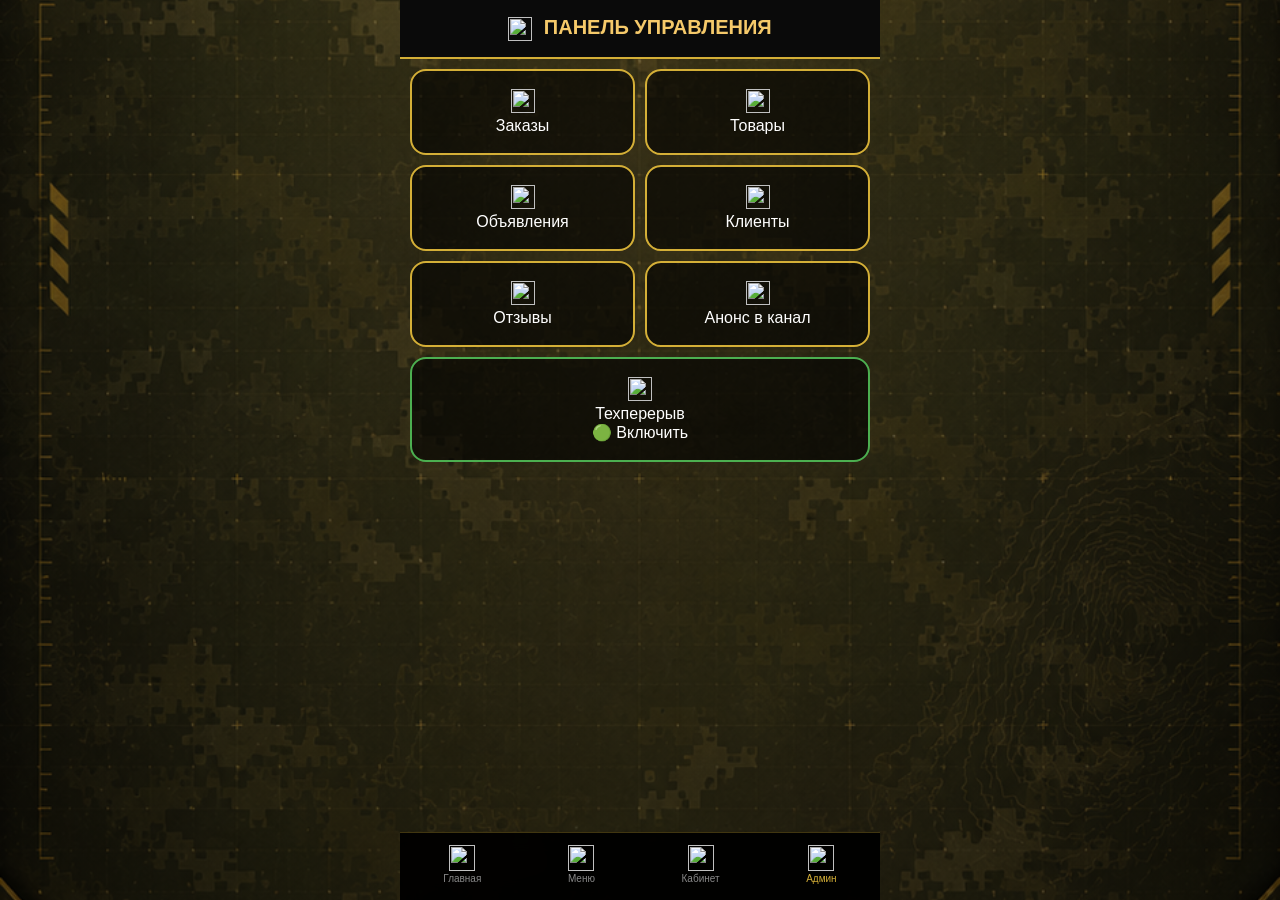
==== admin.html @ 6316c8a2 "Add files via upload" ====
<!DOCTYPE html>
<html lang="ru">
<head>
  <meta charset="UTF-8">
  <meta name="referrer" content="no-referrer">
  <meta name="viewport" content="width=device-width, initial-scale=1.0, maximum-scale=1.0, user-scalable=no, viewport-fit=cover">
  <title>АДМИН • ВОЕНТОРГ</title>
  <link rel="stylesheet" href="style.css?v=9999">
  <style>
    body { background:#0a0a0a; color:#fff; font-family:-apple-system,BlinkMacSystemFont,sans-serif; max-width:480px; margin:0 auto; min-height:100vh; padding:0 0 80px; -webkit-tap-highlight-color:transparent; }
    .admin-header { text-align:center; padding:16px; border-bottom:2px solid #d4af37; position:sticky; top:0; background:#0a0a0a; z-index:10; }
    .admin-header h1 { font-size:20px; color:#f5c96a; margin:0; }
    .back-btn { display:inline-flex; align-items:center; justify-content:center; margin:10px; cursor:pointer; }
    .admin-grid { display:flex; flex-wrap:wrap; gap:10px; padding:10px; }
    .admin-card { background:rgba(0,0,0,0.6); border:2px solid #d4af37; border-radius:16px; padding:18px 12px; cursor:pointer; text-align:center; width:47%; flex-grow:1; }
    .admin-card:active { border-color:#f5c96a; background:rgba(0,0,0,0.8); }
    .list-item { background:#0a0a0a; border:1px solid #d4af37; border-radius:12px; padding:12px; margin:0 10px 8px; }
    .action-btn { padding:8px 14px; background:#000; color:#d4af37; border:1px solid #d4af37; border-radius:8px; cursor:pointer; font-size:12px; font-weight:bold; margin:2px; }
    .action-btn.green { color:#4caf50; border-color:#4caf50; }
    .action-btn.red { color:#e53935; border-color:#e53935; }
    .action-btn.blue { color:#2196F3; border-color:#2196F3; }
    .form-input, .form-select, .form-textarea { width:100%; padding:12px; background:rgba(0,0,0,0.8); border:2px solid #d4af37; border-radius:10px; color:#fff; font-size:15px; margin-bottom:12px; outline:none; font-family:-apple-system,BlinkMacSystemFont,sans-serif; -webkit-appearance:none; box-sizing:border-box; }
    .form-input:focus, .form-select:focus, .form-textarea:focus { border-color:#f5c96a; box-shadow:0 0 10px rgba(245,201,106,0.2); }
    .form-select { background-image:url("data:image/svg+xml,%3Csvg xmlns='http://www.w3.org/2000/svg' width='12' height='12' viewBox='0 0 12 12'%3E%3Cpath fill='%23d4af37' d='M6 8L1 3h10z'/%3E%3C/svg%3E"); background-repeat:no-repeat; background-position:right 12px center; padding-right:36px; }
    .form-textarea { min-height:80px; resize:vertical; }
    .form-label { color:#d4af37; font-weight:bold; font-size:13px; display:block; margin-bottom:4px; }
    .modal-overlay { display:none; position:fixed; top:0; left:0; width:100%; height:100%; background:rgba(0,0,0,.85); z-index:9999; padding:20px; overflow:auto; }
    .modal-box { background:#111; padding:20px; border-radius:20px; max-width:500px; margin:30px auto; border:1px solid rgba(255,255,255,.1); position:relative; }
    .modal-close { position:absolute; right:15px; top:15px; border:none; background:none; color:white; font-size:28px; cursor:pointer; }
    .photo-preview { display:flex; gap:6px; flex-wrap:wrap; margin-bottom:8px; }
    .photo-preview .photo-item { position:relative; display:inline-block; }
    .photo-preview img { width:60px; height:60px; object-fit:cover; border-radius:8px; border:2px solid #d4af37; }
    .photo-preview .photo-remove { position:absolute; top:-8px; right:-8px; width:20px; height:20px; background:#e53935; border-radius:50%; color:#fff; font-size:12px; text-align:center; line-height:20px; cursor:pointer; }
    .stars-select { display:flex; gap:4px; margin-bottom:12px; }
    .stars-select span { font-size:28px; cursor:pointer; }
    .bottom-nav { position:fixed; bottom:0; left:0; right:0; max-width:480px; margin:0 auto; background:rgba(0,0,0,0.95); backdrop-filter:blur(10px); -webkit-backdrop-filter:blur(10px); border-top:1px solid rgba(212,175,55,0.3); display:flex; justify-content:space-around; align-items:center; padding:8px 0 12px; z-index:999; }
    .bottom-nav .nav-item { display:flex; flex-direction:column; align-items:center; gap:2px; font-size:10px; color:#888; cursor:pointer; padding:4px 12px; }
    .bottom-nav .nav-item.active { color:#d4af37; }
    .bottom-nav .nav-icon { width:24px; height:24px; object-fit:contain; vertical-align:middle; font-size:0; }
  </style>
</head>
<body>
  <div class="admin-header"><h1><img src="https://nkbrclrbubhxnmzbubvs.supabase.co/storage/v1/object/public/icons/admin.png?v=3" style="width:24px;height:24px;vertical-align:middle;margin-right:6px;"> ПАНЕЛЬ УПРАВЛЕНИЯ</h1></div>
  <div id="content"></div>
  <div id="bottomNav" class="bottom-nav">
    <div class="nav-item" onclick="navigateTo('index.html')"><img src="https://nkbrclrbubhxnmzbubvs.supabase.co/storage/v1/object/public/icons/home.png" class="nav-icon">Главная</div>
    <div class="nav-item" onclick="navigateTo('index.html')"><img src="https://nkbrclrbubhxnmzbubvs.supabase.co/storage/v1/object/public/icons/menu.png" class="nav-icon">Меню</div>
    <div class="nav-item" onclick="navigateTo('index.html')"><img src="https://nkbrclrbubhxnmzbubvs.supabase.co/storage/v1/object/public/icons/profile.png" class="nav-icon">Кабинет</div>
    <div class="nav-item active"><img src="https://nkbrclrbubhxnmzbubvs.supabase.co/storage/v1/object/public/icons/admin.png" class="nav-icon">Админ</div>
  </div>
  <div class="modal-overlay" id="modal"><div class="modal-box"><button class="modal-close" onclick="closeModal()">✕</button><div id="modalContent"></div></div></div>

  <script src="https://telegram.org/js/telegram-web-app.js"></script>
  <script>
    var tg = window.Telegram && window.Telegram.WebApp;
    var currentTelegramId = "";
    var isAdmin = false;
    var ADMIN_IDS = ["8576141705"];
    if (tg) { tg.ready(); tg.expand(); if (tg.initDataUnsafe && tg.initDataUnsafe.user) { currentTelegramId = String(tg.initDataUnsafe.user.id); isAdmin = ADMIN_IDS.indexOf(currentTelegramId) !== -1; } }
    if (!isAdmin) { document.getElementById("content").innerHTML = "<div style=\"text-align:center;padding:40px;color:#e53935;\"><h2>⛔ Доступ запрещён</h2></div>"; }

    var SUPABASE_URL = "https://nkbrclrbubhxnmzbubvs.supabase.co/rest/v1/products";
    var SUPABASE_KEY = "sb_publishable_2ISu7FbAWtVXCa1qoxwbhg_ih7X56VC";
    var ORDERS_URL = "https://nkbrclrbubhxnmzbubvs.supabase.co/rest/v1/orders";
    var CLIENTS_URL = "https://nkbrclrbubhxnmzbubvs.supabase.co/rest/v1/clients";
    var REVIEWS_URL = "https://nkbrclrbubhxnmzbubvs.supabase.co/rest/v1/reviews";
    var SETTINGS_URL = "https://nkbrclrbubhxnmzbubvs.supabase.co/rest/v1/settings";
    var STORAGE_URL = "https://nkbrclrbubhxnmzbubvs.supabase.co/storage/v1/object/public/products";
    var STORAGE_UPLOAD_URL = "https://nkbrclrbubhxnmzbubvs.supabase.co/storage/v1/object/products";
    var RECEIPTS_STORAGE_URL = "https://nkbrclrbubhxnmzbubvs.supabase.co/storage/v1/object/receipts";
    var RECEIPTS_PUBLIC_URL = "https://nkbrclrbubhxnmzbubvs.supabase.co/storage/v1/object/public/receipts";
    var REVIEWS_STORAGE_URL = "https://nkbrclrbubhxnmzbubvs.supabase.co/storage/v1/object/public/reviews";
    var VISITS_URL = "https://nkbrclrbubhxnmzbubvs.supabase.co/rest/v1/visits";

    function getHeaders() { return { "apikey": SUPABASE_KEY, "Authorization": "Bearer " + SUPABASE_KEY, "Content-Type": "application/json" }; }
    function escapeHTML(s) { return String(s).replace(/&/g,"&amp;").replace(/</g,"&lt;").replace(/>/g,"&gt;").replace(/"/g,"&quot;").replace(/'/g,"&#039;"); }
    function formatDate(d) { if (!d) return ""; var dt = new Date(d); if (isNaN(dt.getTime())) return ""; return String(dt.getDate()).padStart(2,"0") + "-" + String(dt.getMonth()+1).padStart(2,"0") + "-" + dt.getFullYear(); }
    function formatDateTime(d) { if (!d) return "—"; var dt = new Date(d); if (isNaN(dt.getTime())) return "—"; return String(dt.getDate()).padStart(2,"0") + "-" + String(dt.getMonth()+1).padStart(2,"0") + "-" + dt.getFullYear() + " " + String(dt.getHours()).padStart(2,"0") + ":" + String(dt.getMinutes()).padStart(2,"0"); }
    function closeModal() { document.getElementById("modal").style.display = "none"; document.body.style.overflow = ""; }
    function openModal(html) { document.getElementById("modalContent").innerHTML = html; document.getElementById("modal").style.display = "block"; document.body.style.overflow = "hidden"; }
    function navigateTo(url) { window.location.href = url; }

    var CATEGORIES = ["Оптика / Прицелы","Квадрокоптеры / FPV / БПЛА","НСУ / Ретрансляторы","Комплектующие для БПЛА","Электростанции / Генераторы","Броня / Экипировка","Мото / Квадроциклы","Усилители сигнала / Инкубаторы","Рации","Детекторы БПЛА","РЭБ","Гаджеты","Смартчасы","Спутниковый интернет"];
    var pendingPhotos = [], pendingReviewPhotos = [], reviewStars = 5, maintenanceMode = false;

    async function loadMaintenanceMode() { try { var r = await fetch(SETTINGS_URL + "?select=maintenance_mode&id=eq.1", { headers: getHeaders() }); var d = await r.json(); if (Array.isArray(d) && d.length > 0) maintenanceMode = d[0].maintenance_mode === true; } catch(e) {} }
    async function toggleMaintenance() { maintenanceMode = !maintenanceMode; try { await fetch(SETTINGS_URL + "?id=eq.1", { method: "PATCH", headers: getHeaders(), body: JSON.stringify({ maintenance_mode: maintenanceMode }) }); alert(maintenanceMode ? "🔴 Техперерыв включён!" : "🟢 Сайт открыт!"); } catch(e) { alert("❌ Ошибка"); } showMainMenu(); }

    var _ANNOUNCE_DEFAULT_TEXT = "🛒 *ВОЕНТОРГ — ваш надёжный поставщик*\n\n" +
      "✅ Оптика и прицелы\n" +
      "✅ Квадрокоптеры и FPV / БПЛА\n" +
      "✅ Броня и экипировка\n" +
      "✅ Рации, усилители сигнала\n" +
      "✅ Электростанции и генераторы\n" +
      "✅ И многое другое...\n\n" +
      "📦 Быстрая отправка. Проверенное качество.\n" +
      "👇 Открывайте магазин прямо сейчас!";
    var _ANNOUNCE_DEFAULT_BTN_TEXT = "📱 Открыть магазин";
    var _ANNOUNCE_DEFAULT_BTN_URL = "https://t.me/VOENTORG_MINI_APP_BOT?startapp";

    var _announcePhotoUrl = '';

    function sendAnnounce() {
      _announcePhotoUrl = '';
      openModal(
        '<h3 style="color:#f5c96a;margin-bottom:14px;">📢 Анонс в канал</h3>' +
        '<div class="form-label">Текст поста:</div>' +
        '<textarea class="form-textarea" id="announceText" style="min-height:160px;font-size:13px;line-height:1.5;">' + _ANNOUNCE_DEFAULT_TEXT + '</textarea>' +
        '<div class="form-label">Текст кнопки:</div>' +
        '<input class="form-input" id="announceBtnText" value="' + escapeHTML(_ANNOUNCE_DEFAULT_BTN_TEXT) + '">' +
        '<div class="form-label">Ссылка кнопки:</div>' +
        '<input class="form-input" id="announceBtnUrl" type="url" value="' + escapeHTML(_ANNOUNCE_DEFAULT_BTN_URL) + '">' +
        '<div class="form-label">Фото (необязательно):</div>' +
        '<div id="announcePhotoPreview" style="margin-bottom:8px;"></div>' +
        '<label style="display:block;width:100%;padding:10px;background:#000;color:#d4af37;border:1px solid #d4af37;border-radius:8px;font-weight:bold;cursor:pointer;font-size:13px;text-align:center;box-sizing:border-box;margin-bottom:12px;">' +
          '<img src="https://nkbrclrbubhxnmzbubvs.supabase.co/storage/v1/object/public/icons/ico_photo.png?v=1" style="width:14px;height:14px;vertical-align:middle;margin-right:4px;"> Загрузить фото' +
          '<input type="file" accept="image/*" style="display:none;" onchange="_announceUploadPhoto(this)">' +
        '</label>' +
        '<div style="display:flex;gap:8px;margin-top:4px;">' +
          '<button class="action-btn" style="flex:1;padding:14px;font-size:15px;" onclick="closeModal()">Отмена</button>' +
          '<button class="action-btn green" style="flex:2;padding:14px;font-size:15px;" onclick="_doSendAnnounce(this)">✉️ Отправить</button>' +
        '</div>'
      );
    }

    async function _announceUploadPhoto(input) {
      var file = input.files && input.files[0];
      if (!file) return;
      var preview = document.getElementById('announcePhotoPreview');
      if (preview) preview.innerHTML = '<div style="color:#d4af37;font-size:12px;">⏳ Загрузка...</div>';
      try {
        var compressed = await _compressImage(file, 800);
        var fn = 'announce_' + Date.now() + '.jpg';
        var fd = new FormData();
        fd.append('file', compressed, fn);
        var r = await fetch(STORAGE_UPLOAD_URL + '/' + fn, {
          method: 'POST',
          headers: { 'apikey': SUPABASE_KEY, 'Authorization': 'Bearer ' + SUPABASE_KEY, 'x-upsert': 'true' },
          body: fd
        });
        if (!r.ok) throw new Error('Ошибка загрузки: ' + r.status);
        _announcePhotoUrl = STORAGE_URL + '/' + fn;
        if (preview) preview.innerHTML =
          '<div style="position:relative;display:inline-block;">' +
            '<img src="' + _announcePhotoUrl + '" style="width:80px;height:80px;object-fit:cover;border-radius:8px;border:2px solid #d4af37;">' +
            '<span onclick="_announceClearPhoto()" style="position:absolute;top:-8px;right:-8px;width:20px;height:20px;background:#e53935;border-radius:50%;color:#fff;font-size:12px;text-align:center;line-height:20px;cursor:pointer;">✕</span>' +
          '</div>';
      } catch(e) {
        _announcePhotoUrl = '';
        if (preview) preview.innerHTML = '<div style="color:#e53935;font-size:12px;">❌ ' + e.message + '</div>';
      }
    }

    function _announceClearPhoto() {
      _announcePhotoUrl = '';
      var preview = document.getElementById('announcePhotoPreview');
      if (preview) preview.innerHTML = '';
    }

    async function _doSendAnnounce(btn) {
      var announceText = document.getElementById('announceText').value.trim();
      var btnText = document.getElementById('announceBtnText').value.trim();
      var btnUrl = document.getElementById('announceBtnUrl').value.trim();
      if (!announceText) { alert('❗ Введите текст поста'); return; }
      if (!btnText)      { alert('❗ Введите текст кнопки'); return; }
      if (!btnUrl)       { alert('❗ Введите ссылку кнопки'); return; }
      var photoUrl = _announcePhotoUrl;
      closeModal();
      if (!confirm('Отправить анонс-пост в канал?')) return;
      if (btn) { btn.style.opacity = '0.5'; btn.style.pointerEvents = 'none'; }
      try {
        var payload = {
          announce_text: announceText,
          button_text: btnText,
          button_url: btnUrl
        };
        if (photoUrl) payload.photo_url = photoUrl;
        var r = await fetch('https://nkbrclrbubhxnmzbubvs.supabase.co/functions/v1/smart-task', {
          method: 'POST',
          headers: { 'Content-Type': 'application/json', 'Authorization': 'Bearer sb_publishable_2ISu7FbAWtVXCa1qoxwbhg_ih7X56VC' },
          body: JSON.stringify(payload)
        });
        var d = await r.json();
        if (d.success) {
          alert('✅ Анонс отправлен и закреплён в канале!');
        } else {
          alert('❌ Ошибка: ' + (d.error || 'неизвестная ошибка'));
        }
      } catch(e) {
        alert('❌ Ошибка: ' + e.message);
      }
      if (btn) { btn.style.opacity = '1'; btn.style.pointerEvents = 'auto'; }
    }

    function showMainMenu() {
      var _ah = document.querySelector(".admin-header"); if (_ah) _ah.style.display = "block";
      var prevMode = maintenanceMode;
      // Показываем меню мгновенно с текущим состоянием
      var ml = maintenanceMode ? "🔴 Выключить" : "🟢 Включить";
      var mb = maintenanceMode ? "#e53935" : "#4caf50";
      var html =
        "<div class=\"admin-grid\">" +
        "<div class=\"admin-card\" onclick=\"showOrders()\"><img src=\"https://nkbrclrbubhxnmzbubvs.supabase.co/storage/v1/object/public/icons/orders.png?v=1\" class=\"admin-icon\"><div class=\"label\">Заказы</div></div>" +
        "<div class=\"admin-card\" onclick=\"showProducts()\"><img src=\"https://nkbrclrbubhxnmzbubvs.supabase.co/storage/v1/object/public/icons/cart.png?v=1\" class=\"admin-icon\"><div class=\"label\">Товары</div></div>" +
        "<div class=\"admin-card\" onclick=\"showAnnouncements()\"><img src=\"https://nkbrclrbubhxnmzbubvs.supabase.co/storage/v1/object/public/icons/announcements.png?v=1\" class=\"admin-icon\"><div class=\"label\">Объявления</div></div>" +
        "<div class=\"admin-card\" onclick=\"showClients()\"><img src=\"https://nkbrclrbubhxnmzbubvs.supabase.co/storage/v1/object/public/icons/user.png?v=1\" class=\"admin-icon\"><div class=\"label\">Клиенты</div></div>" +
        "<div class=\"admin-card\" onclick=\"showAdminReviews()\"><img src=\"https://nkbrclrbubhxnmzbubvs.supabase.co/storage/v1/object/public/icons/reviews_icon.png?v=1\" class=\"admin-icon\"><div class=\"label\">Отзывы</div></div>" +
        "<div class=\"admin-card\" onclick=\"sendAnnounce()\"><img src=\"https://nkbrclrbubhxnmzbubvs.supabase.co/storage/v1/object/public/icons/announcements.png?v=1\" class=\"admin-icon\"><div class=\"label\">Анонс в канал</div></div>" +
        "<div class=\"admin-card\" onclick=\"toggleMaintenance()\" style=\"border-color:" + mb + "\"><img src=\"https://nkbrclrbubhxnmzbubvs.supabase.co/storage/v1/object/public/icons/settings.png?v=1\" class=\"admin-icon\"><div class=\"label\">Техперерыв</div><div class=\"desc\">" + ml + "</div></div>" +
        "</div>";
      document.getElementById("content").innerHTML = html;
      // Фоновое обновление maintenance_mode (без моргания)
      loadMaintenanceMode().then(function() {
        if (maintenanceMode !== prevMode) {
          // Изменилось — обновляем только кнопку техперерыва
          var cards = document.querySelectorAll('.admin-card');
          if (cards.length >= 7) {
            var lastCard = cards[6];
            var newMl = maintenanceMode ? "🔴 Выключить" : "🟢 Включить";
            var newMb = maintenanceMode ? "#e53935" : "#4caf50";
            lastCard.style.borderColor = newMb;
            var desc = lastCard.querySelector('.desc');
            if (desc) desc.textContent = newMl;
          }
        }
      });
    }

    function getStatusEmoji(s) {
      var base = 'https://nkbrclrbubhxnmzbubvs.supabase.co/storage/v1/object/public/icons/';
      var icons = {
        'Ожидает реквизитов': 'ico_pending.png',
        'Ожидает оплаты': 'ico_waiting.png',
        'Проверка оплаты': 'ico_waiting.png',
        'Оплачен': 'ico_paid.png',
        'Отправлен': 'ico_shipped.png',
        'Доставлен': 'ico_delivered.png',
        'Получен': 'ico_delivered.png',
        'Отменён': 'ico_cancelled.png'
      };
      var icon = icons[s];
      return icon ? '<img src="' + base + icon + '?v=1" style="width:16px;height:16px;vertical-align:middle;margin-right:3px;">' : '📌';
    }
    function getStatusColor(s) { var c = { "Ожидает реквизитов": "#d4af37", "Ожидает оплаты": "#d4af37", "Оплачен": "#4caf50", "Отправлен": "#4caf50", "Отменён": "#e53935" }; return c[s] || "#d4af37"; }
    function getStatusBadge(p) { if (!p || !p.status) return { text: "", color: "" }; if (p.status === "available") return { text: "🟢 В наличии", color: "#4caf50" }; if (p.status === "sold") return { text: "🔴 Продано", color: "#e53935" }; return { text: "", color: "" }; }
    function sendNotify(data) {
      fetch('https://nkbrclrbubhxnmzbubvs.supabase.co/functions/v1/notify', {
        method: 'POST',
        headers: { 'Content-Type': 'application/json', 'Authorization': 'Bearer sb_publishable_2ISu7FbAWtVXCa1qoxwbhg_ih7X56VC' },
        body: JSON.stringify(data)
      }).catch(function(){});
    }

    async function changeOrderStatus(id, s) {
      if (!confirm("Сменить статус на «" + s + "»?")) return;
      try {
        await fetch(ORDERS_URL + "?id=eq." + id, { method: "PATCH", headers: getHeaders(), body: JSON.stringify({ status: s }) });
        var clientTgId = '';
        fetch(ORDERS_URL + '?select=telegram_id&id=eq.' + id, { headers: getHeaders() })
          .then(function(r){ return r.json(); })
          .then(function(rows) {
            if (Array.isArray(rows) && rows.length > 0) {
              clientTgId = rows[0].telegram_id || '';
              sendNotify({ action: 'status_change', order_id: id, status: s, track_number: '', client_telegram_id: clientTgId });
            } else {
              sendNotify({ action: 'status_change', order_id: id, status: s, track_number: '', client_telegram_id: '' });
            }
          }).catch(function() {
            sendNotify({ action: 'status_change', order_id: id, status: s, track_number: '', client_telegram_id: '' });
          });
        alert("✅ Готово!"); showOrders();
      } catch(e) { alert("❌ Ошибка"); }
    }

    async function showOrders() {
      var _ah = document.querySelector(".admin-header"); if (_ah) _ah.style.display = "none";
      var c = document.getElementById("content");
      c.innerHTML = "<div class=\"page-back-btn\" onclick=\"showMainMenu()\"><img src=\"https://nkbrclrbubhxnmzbubvs.supabase.co/storage/v1/object/public/icons/back.png?v=1\" class=\"page-back-icon\"></div><div style=\"text-align:center;color:#d4af37;padding:20px;\">Загрузка...</div>";
      try {
        var r = await fetch(ORDERS_URL + "?select=*&order=id.desc&limit=100", { headers: getHeaders() });
        var orders = await r.json();
        if (!Array.isArray(orders)) orders = [];
        var h = "<div class=\"page-back-btn\" onclick=\"showMainMenu()\"><img src=\"https://nkbrclrbubhxnmzbubvs.supabase.co/storage/v1/object/public/icons/back.png?v=1\" class=\"page-back-icon\"></div><h2 style=\"text-align:center;color:#f5c96a;\"><img src=\"https://nkbrclrbubhxnmzbubvs.supabase.co/storage/v1/object/public/icons/orders.png?v=1\" class=\"section-icon\"> Заказы (" + orders.length + ")</h2>";
        if (orders.length === 0) {
          h += "<div style=\"text-align:center;padding:20px;opacity:0.7;\">Заказов пока нет</div>";
        } else {
          orders.forEach(function(o) {
            var sc = getStatusColor(o.status), se = getStatusEmoji(o.status);
            var btns = "";
            if (o.status === "Ожидает реквизитов") btns += "<button style=\"width:100%;padding:14px;font-size:15px;border-radius:12px;margin-top:6px;font-weight:bold;cursor:pointer;background:#000;color:#d4af37;border:2px solid #d4af37;\" onclick=\"showRequisitesForm(" + o.id + ")\"><img src=\"https://nkbrclrbubhxnmzbubvs.supabase.co/storage/v1/object/public/icons/ico_card.png?v=1\" style=\"width:16px;height:16px;vertical-align:middle;margin-right:3px;\"> Реквизиты</button>";
            if (o.status === "Ожидает оплаты") btns += "<button style=\"width:100%;padding:14px;font-size:15px;border-radius:12px;margin-top:6px;font-weight:bold;cursor:pointer;background:#000;color:#d4af37;border:2px solid #d4af37;\" onclick=\"showRequisitesForm(" + o.id + ")\"><img src=\"https://nkbrclrbubhxnmzbubvs.supabase.co/storage/v1/object/public/icons/ico_edit.png?v=1\" style=\"width:16px;height:16px;vertical-align:middle;margin-right:3px;\"> Изменить реквизиты</button>";
            if (o.status === "Проверка оплаты") btns += "<button style=\"width:100%;padding:14px;font-size:15px;border-radius:12px;margin-top:6px;font-weight:bold;cursor:pointer;background:#000;color:#4caf50;border:2px solid #4caf50;\" onclick=\"changeOrderStatus(" + o.id + ",'Оплачен')\"><img src=\"https://nkbrclrbubhxnmzbubvs.supabase.co/storage/v1/object/public/icons/ico_ok.png?v=1\" style=\"width:16px;height:16px;vertical-align:middle;margin-right:3px;\"> Оплачен</button>";
            if (o.status === "Проверка оплаты" && o.receipt_url) btns += "<button style=\"width:100%;padding:14px;font-size:15px;border-radius:12px;margin-top:6px;font-weight:bold;cursor:pointer;background:#000;color:#2196F3;border:2px solid #2196F3;\" onclick=\"window.open('" + o.receipt_url + "','_blank')\"><img src=\"https://nkbrclrbubhxnmzbubvs.supabase.co/storage/v1/object/public/icons/ico_paid.png?v=1\" style=\"width:16px;height:16px;vertical-align:middle;margin-right:3px;\"> Чек</button>";
            if (o.status === "Оплачен") btns += "<button style=\"width:100%;padding:14px;font-size:15px;border-radius:12px;margin-top:6px;font-weight:bold;cursor:pointer;background:#000;color:#2196F3;border:2px solid #2196F3;\" onclick=\"showTrackingForm(" + o.id + ")\"><img src=\"https://nkbrclrbubhxnmzbubvs.supabase.co/storage/v1/object/public/icons/ico_shipped.png?v=1\" style=\"width:16px;height:16px;vertical-align:middle;margin-right:3px;\"> Трек</button>";
            if (o.status === "Отправлен") btns += "<button style=\"width:100%;padding:14px;font-size:15px;border-radius:12px;margin-top:6px;font-weight:bold;cursor:pointer;background:#000;color:#4caf50;border:2px solid #4caf50;\" onclick=\"changeOrderStatus(" + o.id + ",'Доставлен')\"><img src=\"https://nkbrclrbubhxnmzbubvs.supabase.co/storage/v1/object/public/icons/ico_delivered.png?v=1\" style=\"width:16px;height:16px;vertical-align:middle;margin-right:3px;\"> Доставлен</button>";
            if (o.status === "Ожидает реквизитов" || o.status === "Ожидает оплаты") btns += "<button style=\"width:100%;padding:14px;font-size:15px;border-radius:12px;margin-top:6px;font-weight:bold;cursor:pointer;background:#000;color:#e53935;border:2px solid #e53935;\" onclick=\"changeOrderStatus(" + o.id + ",'Отменён')\"><img src=\"https://nkbrclrbubhxnmzbubvs.supabase.co/storage/v1/object/public/icons/ico_cancelled.png?v=1\" style=\"width:16px;height:16px;vertical-align:middle;margin-right:3px;\"> Отменить</button>";
            btns += "<button style=\"width:auto;padding:8px 16px;font-size:12px;border-radius:8px;margin-top:6px;font-weight:bold;cursor:pointer;background:#000;color:#e53935;border:2px solid #e53935;\" onclick=\"deleteOrder(" + o.id + ")\"><img src=\"https://nkbrclrbubhxnmzbubvs.supabase.co/storage/v1/object/public/icons/ico_delete.png?v=1\" style=\"width:16px;height:16px;vertical-align:middle;margin-right:3px;\"> Удалить</button>";
            h += "<div class=\"list-item\">";
            h += "<div style=\"text-align:center;margin-bottom:10px;\"><span style=\"display:inline-block;padding:6px 18px;border-radius:20px;font-size:13px;font-weight:bold;border:2px solid " + sc + ";color:" + sc + ";background:#000;\">" + se + " " + o.status + "</span></div>";
            h += "<div><b>🆔 " + o.id + "</b> — " + escapeHTML((o.product_title || "—").substring(0, 40)) + "</div>";
            h += "<div style=\"color:#f5c96a;font-weight:bold;\"><img src=\"https://nkbrclrbubhxnmzbubvs.supabase.co/storage/v1/object/public/icons/price.png?v=1\" style=\"width:16px;height:16px;vertical-align:middle;margin-right:3px;\"> " + (o.price || "—") + "</div>";
            h += "<div><img src=\"https://nkbrclrbubhxnmzbubvs.supabase.co/storage/v1/object/public/icons/user.png?v=1\" style=\"width:16px;height:16px;vertical-align:middle;margin-right:3px;\"> " + escapeHTML(o.client_name || "—") + " | <img src=\"https://nkbrclrbubhxnmzbubvs.supabase.co/storage/v1/object/public/icons/ico_phone.png?v=1\" style=\"width:16px;height:16px;vertical-align:middle;margin-right:3px;\"> " + escapeHTML(o.client_phone || "—") + "</div>";
            var deliveryLine = "";
            if (o.delivery_type) deliveryLine += "<img src=\"https://nkbrclrbubhxnmzbubvs.supabase.co/storage/v1/object/public/icons/ico_delivery.png?v=1\" style=\"width:16px;height:16px;vertical-align:middle;margin-right:3px;\"> Способ: " + escapeHTML(o.delivery_type);
            if (o.client_address) {
              if (deliveryLine) deliveryLine += " | ";
              if (o.client_address === "Самовывоз") {
                deliveryLine += "<img src=\"https://nkbrclrbubhxnmzbubvs.supabase.co/storage/v1/object/public/icons/ico_location.png?v=1\" style=\"width:16px;height:16px;vertical-align:middle;margin-right:3px;\"> Самовывоз";
              } else {
                deliveryLine += "<img src=\"https://nkbrclrbubhxnmzbubvs.supabase.co/storage/v1/object/public/icons/ico_location.png?v=1\" style=\"width:16px;height:16px;vertical-align:middle;margin-right:3px;\"> Адрес: " + escapeHTML(o.client_address);
              }
            }
            if (deliveryLine) h += "<div style=\"margin-top:2px;font-size:13px;color:#ccc;\">" + deliveryLine + "</div>";
            if (o.status === "Ожидает оплаты" && o.requisites_sent_at) {
              var _timerDur = (o.payment_method && /qr/i.test(o.payment_method)) ? 15 : 20;
              h += "<div id=\"order_timer_" + o.id + "\" data-sent=\"" + o.requisites_sent_at + "\" data-dur=\"" + _timerDur + "\" style=\"margin-top:6px;font-size:14px;font-weight:bold;color:#ff9800;\">⏳ ...</div>";
            }
            h += "<div style=\"margin-top:8px;\">" + btns + "</div></div>";
          });
        }
        c.innerHTML = h;
        _startOrderTimers();
      } catch(e) {
        c.innerHTML = "<div class=\"page-back-btn\" onclick=\"showMainMenu()\"><img src=\"https://nkbrclrbubhxnmzbubvs.supabase.co/storage/v1/object/public/icons/back.png?v=1\" class=\"page-back-icon\"></div><div style=\"text-align:center;color:#e53935;\">Ошибка: " + e.message + "</div>";
      }
    }

    var _orderTimerInterval = null;
    var _adminExpiredOrders = {};
    function _startOrderTimers() {
      if (_orderTimerInterval) { clearInterval(_orderTimerInterval); _orderTimerInterval = null; }
      var timerEls = document.querySelectorAll('[id^="order_timer_"]');
      if (!timerEls.length) return;
      function _tick() {
        timerEls.forEach(function(el) {
          var sent = new Date(el.dataset.sent);
          var dur = parseInt(el.dataset.dur, 10) * 60 * 1000;
          var remaining = dur - (Date.now() - sent.getTime());
          if (remaining <= 0) {
            el.style.color = '#e53935';
            el.textContent = '⏰ Истекло';
            // При первом истечении — сменить статус и кнопки
            var oid = el.id.replace('order_timer_', '');
            if (!_adminExpiredOrders[oid]) {
              _adminExpiredOrders[oid] = true;
              // Меняем статус на Отменён
              fetch(ORDERS_URL + '?id=eq.' + oid, {
                method: 'PATCH',
                headers: getHeaders(),
                body: JSON.stringify({ status: 'Отменён', archived: false })
              }).catch(function(){});
              // Меняем кнопки: убираем «Изменить реквизиты» и «Отменить», оставляем только «Удалить»
              var card = el.closest('.list-item');
              if (card) {
                var btnWrap = card.querySelector('div[style*="margin-top:8px"]');
                if (btnWrap) {
                  btnWrap.innerHTML = '<button style="width:auto;padding:8px 16px;font-size:12px;border-radius:8px;margin-top:6px;font-weight:bold;cursor:pointer;background:#000;color:#e53935;border:2px solid #e53935;" onclick="deleteOrder(' + oid + ')"><img src="https://nkbrclrbubhxnmzbubvs.supabase.co/storage/v1/object/public/icons/ico_delete.png?v=1" style="width:16px;height:16px;vertical-align:middle;margin-right:3px;"> Удалить</button>';
                }
              }
            }
          } else {
            var totalSec = Math.floor(remaining / 1000);
            var mm = String(Math.floor(totalSec / 60)).padStart(2, '0');
            var ss = String(totalSec % 60).padStart(2, '0');
            el.style.color = '#ff9800';
            el.textContent = '⏳ ' + mm + ':' + ss;
          }
        });
      }
      _tick();
      _orderTimerInterval = setInterval(_tick, 1000);
    }

    async function deleteOrder(id) {
      if (!confirm("Удалить заказ №" + id + "?")) return;
      try {
        var cr = await fetch(ORDERS_URL + "?select=receipt_url&id=eq." + id, { headers: getHeaders() });
        var cd = await cr.json();
        if (Array.isArray(cd) && cd.length > 0 && cd[0].receipt_url) {
          try { var rp = cd[0].receipt_url.replace(RECEIPTS_PUBLIC_URL + "/", ""); if (rp) await fetch(RECEIPTS_STORAGE_URL + "/" + rp, { method: "DELETE", headers: getHeaders() }); } catch(e2) {}
        }
        await fetch(ORDERS_URL + "?id=eq." + id, { method: "DELETE", headers: getHeaders() });
        alert("✅ Удалён!"); showOrders();
      } catch(e) { alert("❌ Ошибка"); }
    }

    async function showTrackingForm(id) {
      openModal("<div style=\"text-align:center;padding:20px;color:#d4af37;\">⏳ Загрузка...</div>");
      try {
        var r = await fetch(ORDERS_URL + "?select=id,delivery_type,tk_name&id=eq." + id, { headers: getHeaders() });
        var d = await r.json();
        var o = (Array.isArray(d) && d.length > 0) ? d[0] : {};
        // п.4: Доставка машиной поставщика — трек не нужен, сразу «Отправлен»
        if (o.delivery_type === "🚛 Доставка машиной поставщика") {
          if (!confirm("Подтвердить отправку машиной поставщика?")) { closeModal(); return; }
          await fetch(ORDERS_URL + "?id=eq." + id, {
            method: "PATCH", headers: getHeaders(),
            body: JSON.stringify({ status: "Отправлен" })
          });
          closeModal(); alert("✅ Статус обновлён!"); showOrders(); return;
        }
        // п.3: подставляем selected ТК
        var currentTK = o.tk_name || o.delivery_type || "";
        var tkList = ["СДЭК", "Почта России", "Boxberry", "DPD", "Деловые линии", "ПЭК", "СберЛогистика", "Яндекс Доставка", "Ozon", "Wildberries", "Другая"];
        var opts = tkList.map(function(x) {
          return "<option" + (x === currentTK ? " selected" : "") + ">" + x + "</option>";
        }).join("");
        openModal(
          "<h3 style=\"color:#f5c96a;\"><img src=\"https://nkbrclrbubhxnmzbubvs.supabase.co/storage/v1/object/public/icons/ico_shipped.png?v=1\" style=\"width:20px;height:20px;vertical-align:middle;margin-right:4px;\"> Трек №" + id + "</h3>" +
          "<div class=\"form-label\">ТК:</div><select class=\"form-select\" id=\"trackTK\">" + opts + "</select>" +
          "<div class=\"form-label\">Трек-номер:</div><input class=\"form-input\" id=\"trackNum\" placeholder=\"Введите трек\">" +
          "<button class=\"action-btn blue\" style=\"width:100%;padding:14px;margin-top:8px;\" onclick=\"submitTracking(" + id + ")\"><img src=\"https://nkbrclrbubhxnmzbubvs.supabase.co/storage/v1/object/public/icons/ico_shipped.png?v=1\" style=\"width:16px;height:16px;vertical-align:middle;margin-right:3px;\"> ОТПРАВИТЬ</button>"
        );
      } catch(e) {
        openModal("<div style=\"text-align:center;padding:20px;color:#e53935;\">Ошибка: " + e.message + "</div>");
      }
    }
    async function submitTracking(id) {
      var tk = document.getElementById("trackTK") && document.getElementById("trackTK").value;
      var tn = document.getElementById("trackNum") && document.getElementById("trackNum").value;
      if (!tk || !tn) { alert("Заполните"); return; }
      try {
        await fetch(ORDERS_URL + "?id=eq." + id, { method: "PATCH", headers: getHeaders(), body: JSON.stringify({ tk_name: tk, track_number: tn, status: "Отправлен" }) });
        var clientTgId2 = '';
        fetch(ORDERS_URL + '?select=telegram_id&id=eq.' + id, { headers: getHeaders() })
          .then(function(r){ return r.json(); })
          .then(function(rows) {
            if (Array.isArray(rows) && rows.length > 0) {
              clientTgId2 = rows[0].telegram_id || '';
              sendNotify({ action: 'status_change', order_id: id, status: 'Отправлен', track_number: tn, client_telegram_id: clientTgId2 });
            } else {
              sendNotify({ action: 'status_change', order_id: id, status: 'Отправлен', track_number: tn, client_telegram_id: '' });
            }
          }).catch(function() {
            sendNotify({ action: 'status_change', order_id: id, status: 'Отправлен', track_number: tn, client_telegram_id: '' });
          });
        closeModal(); alert("✅ Отправлено!"); showOrders();
      } catch(e) { alert("❌ Ошибка"); }
    }

    // ── Заглавные буквы ФИО ──
    function _titleCase(inp) {
      var pos = inp.selectionStart;
      inp.value = inp.value.replace(/(?:^|\s)\S/g, function(ch) { return ch.toUpperCase(); });
      inp.setSelectionRange(pos, pos);
    }

    // ── Маска телефона для СБП ──
    function _adminPhoneMask(inp) {
      // 1. Пустое поле — не трогаем
      if (inp.value.trim() === "") return;
      // 2. Сохраняем позицию курсора: считаем цифры до него
      var pos = inp.selectionStart;
      var digitsBeforeCursor = inp.value.slice(0, pos).replace(/\D/g, "").length;
      // Форматирование
      var v = inp.value.replace(/\D/g, "");
      if (v.charAt(0) === "8") v = "7" + v.slice(1);
      if (v.charAt(0) !== "7") v = "7" + v;
      v = v.slice(0, 11);
      var r = "+7";
      if (v.length > 1) r += " (" + v.slice(1, 4);
      if (v.length >= 4) r += ") " + v.slice(4, 7);
      if (v.length >= 7) r += "-" + v.slice(7, 9);
      if (v.length >= 9) r += "-" + v.slice(9, 11);
      inp.value = r;
      // 3. Восстанавливаем курсор: проходим по результату, считаем цифры до digitsBeforeCursor
      var newPos = 0, cnt = 0;
      while (newPos < r.length && cnt < digitsBeforeCursor) {
        if (/\d/.test(r[newPos])) cnt++;
        newPos++;
      }
      if (newPos > r.length) newPos = r.length;
      inp.setSelectionRange(newPos, newPos);
    }

    // ── Маска номера карты (16 цифр, группы по 4) ──
    function _cardMask(inp) {
      var v = inp.value.replace(/\D/g, "").slice(0, 16);
      inp.value = v.replace(/(\d{4})(?=\d)/g, "$1 ");
    }

    var BANKS_LIST = ["Сбербанк", "Т-Банк", "ВТБ", "Альфа-Банк", "Газпромбанк", "Промсвязьбанк", "Другой банк"];

    // Определяет тип оплаты из payment_method ("СБП / ВТБ" → "СБП")
    function _parsePayType(pm) {
      if (!pm) return "Карта";
      var left = (pm.split("/")[0] || "").trim().toLowerCase();
      if (left.indexOf("сбп") !== -1) return "СБП";
      if (left.indexOf("qr") !== -1) return "QR";
      return "Карта";
    }

    // Извлекает банк клиента из payment_method ("СБП / ВТБ" → "ВТБ")
    function _parseClientBank(pm) {
      if (!pm) return "";
      var parts = pm.split("/");
      return parts.length > 1 ? parts[1].trim() : "";
    }

    async function showRequisitesForm(id) {
      openModal("<div style=\"text-align:center;padding:20px;color:#d4af37;\">⧗ Загрузка...</div>");
      try {
        var r = await fetch(ORDERS_URL + "?select=id,payment_method,client_name,price,product_title&id=eq." + id, { headers: getHeaders() });
        var d = await r.json();
        var o = (Array.isArray(d) && d.length > 0) ? d[0] : {};
        var payType = _parsePayType(o.payment_method);
        var clientBank = _parseClientBank(o.payment_method);
        var payIcon = payType === "СБП" ? "<img src=\"https://nkbrclrbubhxnmzbubvs.supabase.co/storage/v1/object/public/icons/ico_sbp.png?v=1\" style=\"width:20px;height:20px;vertical-align:middle;margin-right:4px;\">" : payType === "QR" ? "<img src=\"https://nkbrclrbubhxnmzbubvs.supabase.co/storage/v1/object/public/icons/ico_qr.png?v=1\" style=\"width:20px;height:20px;vertical-align:middle;margin-right:4px;\">" : "<img src=\"https://nkbrclrbubhxnmzbubvs.supabase.co/storage/v1/object/public/icons/ico_card.png?v=1\" style=\"width:20px;height:20px;vertical-align:middle;margin-right:4px;\">";

        var bankOptions = BANKS_LIST.map(function(b) {
          return "<option" + (b === clientBank ? " selected" : "") + ">" + b + "</option>";
        }).join("");

        var infoLine = "";
        if (o.product_title) {
          infoLine = "<div style=\"background:rgba(212,175,55,0.08);border:1px solid rgba(212,175,55,0.2);border-radius:8px;padding:8px 12px;margin-bottom:14px;font-size:13px;color:#ccc;\">" +
            "<b style=\"color:#f5c96a;\">Заказ №" + id + "</b> — " + escapeHTML((o.product_title || "").substring(0, 40)) +
            (o.price ? " &middot; <span style=\"color:#f5c96a;\">" + escapeHTML(o.price) + "</span>" : "") +
            (o.client_name ? "<br><img src=\"https://nkbrclrbubhxnmzbubvs.supabase.co/storage/v1/object/public/icons/user.png?v=1\" style=\"width:16px;height:16px;vertical-align:middle;margin-right:3px;\"> " + escapeHTML(o.client_name) : "") +
            (o.payment_method ? " &middot; " + payIcon + " " + escapeHTML(o.payment_method) : "") +
            "</div>";
        }

        var fieldLabel, fieldPlaceholder, fieldExtra;
        if (payType === "СБП") {
          fieldLabel = "Номер телефона для СБП";
          fieldPlaceholder = "+7 (999) 999-99-99";
          fieldExtra = " type=\"tel\" oninput=\"_adminPhoneMask(this)\"";
        } else if (payType === "QR") {
          fieldLabel = "Ссылка / инструкция QR";
          fieldPlaceholder = "https://... или текст";
          fieldExtra = "";
        } else {
          fieldLabel = "Номер карты";
          fieldPlaceholder = "0000 0000 0000 0000";
          fieldExtra = " inputmode=\"numeric\" oninput=\"_cardMask(this)\"";
        }

        var fieldIcon;
        if (payType === "СБП") fieldIcon = "ico_phone.png";
        else if (payType === "QR") fieldIcon = "ico_qr.png";
        else fieldIcon = "ico_card.png";

        var html =
          "<h3 style=\"color:#f5c96a;margin-bottom:12px;\">" + payIcon + " Реквизиты №" + id + "</h3>" +
          infoLine +
          "<div class=\"form-label\"><img src=\"https://nkbrclrbubhxnmzbubvs.supabase.co/storage/v1/object/public/icons/ico_person.png?v=1\" style=\"width:18px;height:18px;vertical-align:middle;margin-right:4px;\"> Получатель (ФИО):</div>" +
          "<input class=\"form-input\" id=\"reqRecipient\" placeholder=\"Иванов Иван Иванович\" oninput=\"_titleCase(this)\">" +
          "<div class=\"form-label\"><img src=\"https://nkbrclrbubhxnmzbubvs.supabase.co/storage/v1/object/public/icons/ico_bank.png?v=1\" style=\"width:18px;height:18px;vertical-align:middle;margin-right:4px;\"> Банк получателя:</div>" +
          "<select class=\"form-select\" id=\"reqBank\">" + bankOptions + "</select>" +
          "<div class=\"form-label\"><img src=\"https://nkbrclrbubhxnmzbubvs.supabase.co/storage/v1/object/public/icons/" + fieldIcon + "?v=1\" style=\"width:18px;height:18px;vertical-align:middle;margin-right:4px;\"> " + fieldLabel + ":</div>" +
          "<input class=\"form-input\" id=\"reqText\" placeholder=\"" + fieldPlaceholder + "\"" + fieldExtra + ">" +
          "<button class=\"action-btn\" style=\"width:100%;padding:14px;margin-top:8px;\" id=\"reqSubmitBtn\">ОТПРАВИТЬ <img src=\"https://nkbrclrbubhxnmzbubvs.supabase.co/storage/v1/object/public/icons/ico_ok.png?v=1\" style=\"width:16px;height:16px;vertical-align:middle;margin-left:3px;\"></button>";

        openModal(html);

        // Навешиваем onclick через JS после отрисовки — нет проблем с кавычками
        setTimeout(function() {
          var btn = document.getElementById("reqSubmitBtn");
          if (btn) btn.onclick = function() { submitRequisites(id, payType); };
        }, 0);

      } catch(e) {
        openModal("<div style=\"text-align:center;padding:20px;color:#e53935;\">Ошибка загрузки: " + e.message + "</div>");
      }
    }

    async function submitRequisites(id, payType) {
      var recipient = (document.getElementById("reqRecipient") ? document.getElementById("reqRecipient").value : "").trim();
      var bank = document.getElementById("reqBank") ? document.getElementById("reqBank").value : "";
      var reqText = (document.getElementById("reqText") ? document.getElementById("reqText").value : "").trim();
      if (!bank || !reqText) { alert("Заполните все поля"); return; }
      var reqLabel = payType === "СБП" ? "Телефон СБП" : payType === "QR" ? "QR / Инструкция" : "Номер карты";
      var requisitesHTML =
        (recipient ? "<b>Получатель:</b> " + recipient + "<br>" : "") +
        "<b>Банк:</b> " + bank + "<br>" +
        "<b>" + reqLabel + ":</b> " + reqText;
      try {
        await fetch(ORDERS_URL + "?id=eq." + id, {
          method: "PATCH",
          headers: getHeaders(),
          body: JSON.stringify({ requisites: requisitesHTML, recipient_bank: bank, status: "Ожидает оплаты", requisites_sent_at: new Date().toISOString() })
        });
        closeModal();
        fetch(ORDERS_URL + '?select=telegram_id&id=eq.' + id, { headers: getHeaders() })
          .then(function(r){ return r.json(); })
          .then(function(rows) {
            var tgId = (Array.isArray(rows) && rows.length > 0) ? (rows[0].telegram_id || '') : '';
            sendNotify({ action: 'requisites_sent', order_id: id, client_telegram_id: tgId });
          }).catch(function() {
            sendNotify({ action: 'requisites_sent', order_id: id, client_telegram_id: '' });
          });
        alert("✅ Реквизиты отправлены!"); showOrders();
      } catch(e) { alert("❌ Ошибка: " + e.message); }
    }

    async function showProducts() {
      var _ah = document.querySelector(".admin-header"); if (_ah) _ah.style.display = "none";
      var c = document.getElementById("content");
      c.innerHTML = "<div class=\"page-back-btn\" onclick=\"showMainMenu()\"><img src=\"https://nkbrclrbubhxnmzbubvs.supabase.co/storage/v1/object/public/icons/back.png?v=1\" class=\"page-back-icon\"></div><div style=\"text-align:center;color:#d4af37;padding:20px;\">Загрузка...</div>";
      try {
        var all = [], from = 0, lim = 200;
        while (true) {
          var r = await fetch(SUPABASE_URL + "?select=*&order=id.desc&limit=" + lim + "&offset=" + from, { headers: getHeaders() });
          var chunk = await r.json();
          if (!Array.isArray(chunk) || chunk.length === 0) break;
          all = all.concat(chunk);
          if (chunk.length < lim) break;
          from += lim;
        }
        var regular = all.filter(function(p) { return p.category !== "Инфо"; });
        _adminProdAll = regular;
        _adminProdShown = 0;
        _adminProdContainer = c;
        _adminProdRender();
      } catch(e) { c.innerHTML = "<div class=\"page-back-btn\" onclick=\"showMainMenu()\"><img src=\"https://nkbrclrbubhxnmzbubvs.supabase.co/storage/v1/object/public/icons/back.png?v=1\" class=\"page-back-icon\"></div><div style=\"text-align:center;color:#e53935;\">Ошибка: " + e.message + "</div>"; }
    }

    function showAddProductForm() {
      pendingPhotos = [];
      var catOpts = CATEGORIES.map(function(x) { return "<option>" + x + "</option>"; }).join("");
      openModal(
        "<h3 style=\"color:#f5c96a;\"><img src=\"https://nkbrclrbubhxnmzbubvs.supabase.co/storage/v1/object/public/icons/ico_add.png?v=1\" style=\"width:18px;height:18px;vertical-align:middle;margin-right:4px;\"> Новый товар</h3>" +
        "<div class=\"form-label\">Категория:</div><select class=\"form-select\" id=\"prodCat\">" + catOpts + "</select>" +
        "<div class=\"form-label\">Название:</div><input class=\"form-input\" id=\"prodTitle\" placeholder=\"Название\">" +
        "<div class=\"form-label\">Цена:</div><input class=\"form-input\" id=\"prodPrice\" placeholder=\"45.000₽\">" +
        "<div class=\"form-label\">Описание:</div><textarea class=\"form-textarea\" id=\"prodDesc\" placeholder=\"Описание...\"></textarea>" +
        "<div class=\"form-label\">Количество в наличии:</div><input class=\"form-input\" id=\"prodStock\" type=\"number\" placeholder=\"1\" min=\"0\" value=\"1\">" +
        "<div class=\"form-label\">Дата:</div><input class=\"form-input\" id=\"prodDate\" type=\"date\" value=\"" + new Date().toISOString().substring(0, 10) + "\">" +
        "<div class=\"form-label\"><img src=\"https://nkbrclrbubhxnmzbubvs.supabase.co/storage/v1/object/public/icons/ico_photo.png?v=1\" style=\"width:16px;height:16px;vertical-align:middle;margin-right:3px;\"> Фото:</div><div class=\"photo-preview\" id=\"photoPreview\"></div>" +
        "<button class=\"action-btn\" style=\"width:100%;padding:12px;\" onclick=\"uploadMultiplePhotos()\"><img src=\"https://nkbrclrbubhxnmzbubvs.supabase.co/storage/v1/object/public/icons/ico_photo.png?v=1\" style=\"width:16px;height:16px;vertical-align:middle;margin-right:3px;\"> Загрузить фото</button>" +
        "<button class=\"action-btn green\" style=\"width:100%;padding:14px;margin-top:10px;\" onclick=\"saveProduct()\">СОХРАНИТЬ <img src=\"https://nkbrclrbubhxnmzbubvs.supabase.co/storage/v1/object/public/icons/ico_ok.png?v=1\" style=\"width:16px;height:16px;vertical-align:middle;margin-left:3px;\"></button>"
      );
    }
    async function showEditProductForm(id) {
      pendingPhotos = [];
      try {
        var r = await fetch(SUPABASE_URL + "?id=eq." + id, { headers: getHeaders() });
        var d = await r.json();
        if (!Array.isArray(d) || d.length === 0) { alert("Не найден"); return; }
        var p = d[0];
        pendingPhotos = parsePhotos(p.photos);
        var catOpts = CATEGORIES.map(function(x) { return "<option" + (x === p.category ? " selected" : "") + ">" + x + "</option>"; }).join("");
        var prevPhotos = pendingPhotos.map(function(ph, idx) { return "<div class=\"photo-item\"><img src=\"" + ph + "\"><div class=\"photo-remove\" onclick=\"removePhoto(" + idx + ")\">✕</div></div>"; }).join("");
        openModal(
          "<h3 style=\"color:#f5c96a;\"><img src=\"https://nkbrclrbubhxnmzbubvs.supabase.co/storage/v1/object/public/icons/ico_edit.png?v=1\" style=\"width:18px;height:18px;vertical-align:middle;margin-right:4px;\"> Редактировать #" + id + "</h3>" +
          "<div class=\"form-label\">Категория:</div><select class=\"form-select\" id=\"prodCat\">" + catOpts + "</select>" +
          "<div class=\"form-label\">Название:</div><input class=\"form-input\" id=\"prodTitle\" value=\"" + escapeHTML(p.title || "") + "\">" +
          "<div class=\"form-label\">Цена:</div><input class=\"form-input\" id=\"prodPrice\" value=\"" + (p.price || "") + "\">" +
          "<div class=\"form-label\">Описание:</div><textarea class=\"form-textarea\" id=\"prodDesc\">" + escapeHTML(p.description || "") + "</textarea>" +
          "<div class=\"form-label\">Количество в наличии:</div><input class=\"form-input\" id=\"prodStock\" type=\"number\" placeholder=\"1\" min=\"0\" value=\"" + (p.stock || 1) + "\">" +
          "<div class=\"form-label\">Дата:</div><input class=\"form-input\" id=\"prodDate\" type=\"date\" value=\"" + (p.date ? p.date.substring(0, 10) : new Date().toISOString().substring(0, 10)) + "\">" +
          "<div class=\"form-label\"><img src=\"https://nkbrclrbubhxnmzbubvs.supabase.co/storage/v1/object/public/icons/ico_photo.png?v=1\" style=\"width:16px;height:16px;vertical-align:middle;margin-right:3px;\"> Фото:</div><div class=\"photo-preview\" id=\"photoPreview\">" + prevPhotos + "</div>" +
          "<button class=\"action-btn\" style=\"width:100%;padding:12px;\" onclick=\"uploadMultiplePhotos()\"><img src=\"https://nkbrclrbubhxnmzbubvs.supabase.co/storage/v1/object/public/icons/ico_photo.png?v=1\" style=\"width:16px;height:16px;vertical-align:middle;margin-right:3px;\"> Загрузить фото</button>" +
          "<button class=\"action-btn green\" style=\"width:100%;padding:14px;margin-top:10px;\" onclick=\"saveProduct(" + id + ")\">СОХРАНИТЬ <img src=\"https://nkbrclrbubhxnmzbubvs.supabase.co/storage/v1/object/public/icons/ico_ok.png?v=1\" style=\"width:16px;height:16px;vertical-align:middle;margin-left:3px;\"></button>"
        );
      } catch(e) { alert("❌ Ошибка"); }
    }
    async function saveProduct(editId) {
      var cat = document.getElementById("prodCat") && document.getElementById("prodCat").value;
      var title = (document.getElementById("prodTitle") ? document.getElementById("prodTitle").value : "").trim();
      var price = (document.getElementById("prodPrice") ? document.getElementById("prodPrice").value : "").trim();
      var desc = (document.getElementById("prodDesc") ? document.getElementById("prodDesc").value : "").trim();
      if (!title) { alert("Введите название"); return; }
      var stock = parseInt(document.getElementById("prodStock") ? document.getElementById("prodStock").value : "1", 10);
      if (isNaN(stock) || stock < 0) stock = 1;
      var prodDate = document.getElementById("prodDate") ? document.getElementById("prodDate").value : new Date().toISOString().substring(0, 10);
      var data = { category: cat, title: title, price: price, description: desc, photos: pendingPhotos, stock: stock, date: prodDate || new Date().toISOString().substring(0, 10) };
      try {
        if (editId) {
          await fetch(SUPABASE_URL + "?id=eq." + editId, { method: "PATCH", headers: getHeaders(), body: JSON.stringify(data) });
        } else {
          var maxR = await fetch(SUPABASE_URL + "?select=id&order=id.desc&limit=1", { headers: getHeaders() });
          var maxD = await maxR.json();
          var newId = ((maxD[0] && maxD[0].id) || 0) + 1;
          data.id = newId;
          await fetch(SUPABASE_URL, { method: "POST", headers: getHeaders(), body: JSON.stringify(data) });
        }
        closeModal(); alert("✅ Сохранено!"); showProducts();
      } catch(e) { alert("❌ Ошибка: " + e.message); }
    }
    async function deleteProduct(id) { if (!confirm("Удалить #" + id + "?")) return; try { await fetch(SUPABASE_URL + "?id=eq." + id, { method: "DELETE", headers: getHeaders() }); alert("✅ Удалён!"); showProducts(); } catch(e) { alert("❌ Ошибка"); } }

    function parsePhotos(raw) { if (!raw) return []; if (Array.isArray(raw)) return raw.filter(function(x) { return x && typeof x === "string" && x.indexOf("http") !== -1; }); if (typeof raw === "string") { try { var j = JSON.parse(raw); if (Array.isArray(j)) return j.filter(function(x) { return x && x.indexOf("http") === 0; }); } catch(e) {} return raw.split(/[,\n]/).map(function(x) { return x.trim(); }).filter(function(x) { return x && x.indexOf("http") === 0; }); } return []; }
    function removePhoto(idx) { pendingPhotos.splice(idx, 1); refreshPhotoPreview(); }
    function refreshPhotoPreview() { var prev = document.getElementById("photoPreview"); if (prev) prev.innerHTML = pendingPhotos.map(function(ph, i) { return "<div class=\"photo-item\"><img src=\"" + ph + "\"><div class=\"photo-remove\" onclick=\"removePhoto(" + i + ")\">✕</div></div>"; }).join(""); }
    async function _compressImage(file, maxW) {
      maxW = maxW || 800;
      return new Promise(function(resolve) {
        var reader = new FileReader();
        reader.onload = function(e) {
          var img = new Image();
          img.onload = function() {
            var w = img.width, h = img.height;
            if (w > maxW) { h = Math.round(h * maxW / w); w = maxW; }
            var canvas = document.createElement("canvas");
            canvas.width = w; canvas.height = h;
            canvas.getContext("2d").drawImage(img, 0, 0, w, h);
            canvas.toBlob(function(blob) { resolve(blob || file); }, "image/jpeg", 0.8);
          };
          img.src = e.target.result;
        };
        reader.readAsDataURL(file);
      });
    }

    function uploadMultiplePhotos() { var input = document.createElement("input"); input.type = "file"; input.accept = "image/*"; input.multiple = true; input.onchange = async function(e) { var files = e.target.files; if (!files || files.length === 0) return; for (var i = 0; i < files.length; i++) { try { var compressed = await _compressImage(files[i], 800); var fn = "product_" + Date.now() + "_" + i + ".jpg"; var fd = new FormData(); fd.append("file", compressed, fn); var r = await fetch(STORAGE_UPLOAD_URL + "/" + fn, { method: "POST", headers: { "apikey": SUPABASE_KEY, "Authorization": "Bearer " + SUPABASE_KEY, "x-upsert": "true" }, body: fd }); if (!r.ok) continue; pendingPhotos.push(STORAGE_URL + "/" + fn); refreshPhotoPreview(); } catch(err) {} } }; input.click(); }

    async function showAnnouncements() {
      var _ah = document.querySelector(".admin-header"); if (_ah) _ah.style.display = "none";
      var c = document.getElementById("content");
      c.innerHTML = "<div class=\"page-back-btn\" onclick=\"showMainMenu()\"><img src=\"https://nkbrclrbubhxnmzbubvs.supabase.co/storage/v1/object/public/icons/back.png?v=1\" class=\"page-back-icon\"></div><div style=\"text-align:center;color:#d4af37;padding:20px;\">Загрузка...</div>";
      try {
        var all = [], from = 0, lim = 200;
        while (true) {
          var r = await fetch(SUPABASE_URL + "?select=*&order=id.desc&limit=" + lim + "&offset=" + from, { headers: getHeaders() });
          var chunk = await r.json();
          if (!Array.isArray(chunk) || chunk.length === 0) break;
          all = all.concat(chunk);
          if (chunk.length < lim) break;
          from += lim;
        }
        var anns = all.filter(function(p) { return p.category === "Инфо"; });
        _adminAnnAll = anns;
        _adminAnnShown = 0;
        _adminAnnContainer = c;
        _adminAnnRender();
      } catch(e) { c.innerHTML = "<div class=\"page-back-btn\" onclick=\"showMainMenu()\"><img src=\"https://nkbrclrbubhxnmzbubvs.supabase.co/storage/v1/object/public/icons/back.png?v=1\" class=\"page-back-icon\"></div><div style=\"text-align:center;color:#e53935;\">Ошибка: " + e.message + "</div>"; }
    }
    function showAddAnnouncementForm() {
      pendingPhotos = [];
      openModal(
        "<h3 style=\"color:#f5c96a;\"><img src=\"https://nkbrclrbubhxnmzbubvs.supabase.co/storage/v1/object/public/icons/announcements.png?v=1\" style=\"width:18px;height:18px;vertical-align:middle;margin-right:4px;\"> Новое объявление</h3>" +
        "<div class=\"form-label\">Название:</div><input class=\"form-input\" id=\"annTitle\" placeholder=\"Название\">" +
        "<div class=\"form-label\">Описание:</div><textarea class=\"form-textarea\" id=\"annDesc\" placeholder=\"Текст...\"></textarea>" +
        "<div class=\"form-label\"><img src=\"https://nkbrclrbubhxnmzbubvs.supabase.co/storage/v1/object/public/icons/ico_photo.png?v=1\" style=\"width:16px;height:16px;vertical-align:middle;margin-right:3px;\"> Фото:</div><div class=\"photo-preview\" id=\"photoPreview\"></div>" +
        "<button class=\"action-btn\" style=\"width:100%;padding:12px;\" onclick=\"uploadMultiplePhotos()\"><img src=\"https://nkbrclrbubhxnmzbubvs.supabase.co/storage/v1/object/public/icons/ico_photo.png?v=1\" style=\"width:16px;height:16px;vertical-align:middle;margin-right:3px;\"> Загрузить фото</button>" +
        "<button class=\"action-btn green\" style=\"width:100%;padding:14px;margin-top:10px;\" onclick=\"saveAnnouncement()\">ОПУБЛИКОВАТЬ <img src=\"https://nkbrclrbubhxnmzbubvs.supabase.co/storage/v1/object/public/icons/ico_ok.png?v=1\" style=\"width:16px;height:16px;vertical-align:middle;margin-left:3px;\"></button>"
      );
    }
    async function showEditAnnouncementForm(id) {
      pendingPhotos = [];
      try {
        var r = await fetch(SUPABASE_URL + "?id=eq." + id, { headers: getHeaders() });
        var d = await r.json();
        if (!Array.isArray(d) || d.length === 0) { alert("Не найдено"); return; }
        var p = d[0];
        pendingPhotos = parsePhotos(p.photos);
        var prevPhotos = pendingPhotos.map(function(ph, idx) { return "<div class=\"photo-item\"><img src=\"" + ph + "\"><div class=\"photo-remove\" onclick=\"removePhoto(" + idx + ")\">✕</div></div>"; }).join("");
        openModal(
          "<h3 style=\"color:#f5c96a;\"><img src=\"https://nkbrclrbubhxnmzbubvs.supabase.co/storage/v1/object/public/icons/ico_edit.png?v=1\" style=\"width:18px;height:18px;vertical-align:middle;margin-right:4px;\"> Редактировать #" + id + "</h3>" +
          "<div class=\"form-label\">Название:</div><input class=\"form-input\" id=\"annTitle\" value=\"" + escapeHTML(p.title || "") + "\">" +
          "<div class=\"form-label\">Описание:</div><textarea class=\"form-textarea\" id=\"annDesc\">" + escapeHTML(p.description || "") + "</textarea>" +
          "<div class=\"form-label\"><img src=\"https://nkbrclrbubhxnmzbubvs.supabase.co/storage/v1/object/public/icons/ico_photo.png?v=1\" style=\"width:16px;height:16px;vertical-align:middle;margin-right:3px;\"> Фото:</div><div class=\"photo-preview\" id=\"photoPreview\">" + prevPhotos + "</div>" +
          "<button class=\"action-btn\" style=\"width:100%;padding:12px;\" onclick=\"uploadMultiplePhotos()\"><img src=\"https://nkbrclrbubhxnmzbubvs.supabase.co/storage/v1/object/public/icons/ico_photo.png?v=1\" style=\"width:16px;height:16px;vertical-align:middle;margin-right:3px;\"> Загрузить фото</button>" +
          "<button class=\"action-btn green\" style=\"width:100%;padding:14px;margin-top:10px;\" onclick=\"saveAnnouncement(" + id + ")\">СОХРАНИТЬ <img src=\"https://nkbrclrbubhxnmzbubvs.supabase.co/storage/v1/object/public/icons/ico_ok.png?v=1\" style=\"width:16px;height:16px;vertical-align:middle;margin-left:3px;\"></button>"
        );
      } catch(e) { alert("❌ Ошибка"); }
    }
    async function saveAnnouncement(editId) {
      var title = (document.getElementById("annTitle") ? document.getElementById("annTitle").value : "").trim();
      var desc = (document.getElementById("annDesc") ? document.getElementById("annDesc").value : "").trim();
      if (!title) { alert("Введите название"); return; }
      var data = { category: "Инфо", title: title, price: "", description: desc, photos: pendingPhotos, date: new Date().toISOString().substring(0, 10) };
      try {
        if (editId) {
          await fetch(SUPABASE_URL + "?id=eq." + editId, { method: "PATCH", headers: getHeaders(), body: JSON.stringify(data) });
        } else {
          var maxR = await fetch(SUPABASE_URL + "?select=id&order=id.desc&limit=1", { headers: getHeaders() });
          var maxD = await maxR.json();
          var newId = ((maxD[0] && maxD[0].id) || 0) + 1;
          data.id = newId;
          await fetch(SUPABASE_URL, { method: "POST", headers: getHeaders(), body: JSON.stringify(data) });
        }
        closeModal(); alert("✅ Сохранено!"); showAnnouncements();
      } catch(e) { alert("❌ Ошибка: " + e.message); }
    }

    async function showAdminReviews() {
      var _ah = document.querySelector(".admin-header"); if (_ah) _ah.style.display = "none";
      var c = document.getElementById("content");
      c.innerHTML = "<div class=\"page-back-btn\" onclick=\"showMainMenu()\"><img src=\"https://nkbrclrbubhxnmzbubvs.supabase.co/storage/v1/object/public/icons/back.png?v=1\" class=\"page-back-icon\"></div><div style=\"text-align:center;color:#d4af37;padding:20px;\">Загрузка...</div>";
      try {
        var r = await fetch(REVIEWS_URL + "?select=*&order=date.desc&limit=50", { headers: getHeaders() });
        var reviews = await r.json();
        if (!Array.isArray(reviews)) reviews = [];
        _adminRevAll = reviews;
        _adminRevShown = 0;
        _adminRevContainer = c;
        _adminRevRender();
      } catch(e) { c.innerHTML = "<div class=\"page-back-btn\" onclick=\"showMainMenu()\"><img src=\"https://nkbrclrbubhxnmzbubvs.supabase.co/storage/v1/object/public/icons/back.png?v=1\" class=\"page-back-icon\"></div><div style=\"text-align:center;color:#e53935;\">Ошибка: " + e.message + "</div>"; }
    }
    function showAddReviewForm() {
      pendingReviewPhotos = []; reviewStars = 5;
      var starsHTML = [1,2,3,4,5].map(function(i) { return "<span onclick=\"setReviewStars(" + i + ")\" style=\"color:" + (i <= reviewStars ? "#f5c96a" : "#555") + ";\">&#9733;</span>"; }).join("");
      openModal(
        "<h3 style=\"color:#f5c96a;margin-bottom:12px;\"><img src=\"https://nkbrclrbubhxnmzbubvs.supabase.co/storage/v1/object/public/icons/ico_add.png?v=1\" style=\"width:18px;height:18px;vertical-align:middle;margin-right:4px;\"> Новый отзыв</h3>" +
        "<div class=\"form-label\">Имя:</div><input class=\"form-input\" id=\"reviewName\" placeholder=\"Иван\">" +
        "<div class=\"form-label\">Оценка:</div><div class=\"stars-select\" id=\"reviewStars\">" + starsHTML + "</div>" +
        "<div class=\"form-label\">Текст:</div><textarea class=\"form-textarea\" id=\"reviewText\" placeholder=\"Текст отзыва...\"></textarea>" +
        "<div class=\"form-label\"><img src=\"https://nkbrclrbubhxnmzbubvs.supabase.co/storage/v1/object/public/icons/ico_photo.png?v=1\" style=\"width:16px;height:16px;vertical-align:middle;margin-right:3px;\"> Фото:</div><div class=\"photo-preview\" id=\"reviewPhotoPreview\"></div>" +
        "<button class=\"action-btn\" style=\"width:100%;padding:12px;\" onclick=\"uploadReviewPhotos()\"><img src=\"https://nkbrclrbubhxnmzbubvs.supabase.co/storage/v1/object/public/icons/ico_photo.png?v=1\" style=\"width:16px;height:16px;vertical-align:middle;margin-right:3px;\"> Загрузить фото</button>" +
        "<button class=\"action-btn green\" style=\"width:100%;padding:14px;margin-top:10px;\" onclick=\"saveReview()\">СОХРАНИТЬ <img src=\"https://nkbrclrbubhxnmzbubvs.supabase.co/storage/v1/object/public/icons/ico_ok.png?v=1\" style=\"width:16px;height:16px;vertical-align:middle;margin-left:3px;\"></button>"
      );
    }
    async function showEditReviewForm(id) {
      try {
        var r = await fetch(REVIEWS_URL + "?id=eq." + id, { headers: getHeaders() });
        var d = await r.json();
        if (!Array.isArray(d) || d.length === 0) { alert("Отзыв не найден"); return; }
        var rv = d[0];
        pendingReviewPhotos = parseReviewPhotos(rv.photos);
        reviewStars = rv.stars || 5;
        var starsHTML = [1,2,3,4,5].map(function(i) { return "<span onclick=\"setReviewStars(" + i + ")\" style=\"color:" + (i <= reviewStars ? "#f5c96a" : "#555") + ";\">&#9733;</span>"; }).join("");
        var prevPhotos = pendingReviewPhotos.map(function(ph, idx) { return "<div class=\"photo-item\"><img src=\"" + ph + "\"><div class=\"photo-remove\" onclick=\"removeReviewPhoto(" + idx + ")\">✕</div></div>"; }).join("");
        openModal(
          "<h3 style=\"color:#f5c96a;margin-bottom:12px;\"><img src=\"https://nkbrclrbubhxnmzbubvs.supabase.co/storage/v1/object/public/icons/ico_edit.png?v=1\" style=\"width:18px;height:18px;vertical-align:middle;margin-right:4px;\"> Редактировать отзыв</h3>" +
          "<div class=\"form-label\">Имя:</div><input class=\"form-input\" id=\"reviewName\" value=\"" + escapeHTML(rv.name || "") + "\">" +
          "<div class=\"form-label\">Оценка:</div><div class=\"stars-select\" id=\"reviewStars\">" + starsHTML + "</div>" +
          "<div class=\"form-label\">Текст:</div><textarea class=\"form-textarea\" id=\"reviewText\">" + escapeHTML(rv.text || "") + "</textarea>" +
          "<div class=\"form-label\"><img src=\"https://nkbrclrbubhxnmzbubvs.supabase.co/storage/v1/object/public/icons/ico_photo.png?v=1\" style=\"width:16px;height:16px;vertical-align:middle;margin-right:3px;\"> Фото:</div><div class=\"photo-preview\" id=\"reviewPhotoPreview\">" + prevPhotos + "</div>" +
          "<button class=\"action-btn\" style=\"width:100%;padding:12px;\" onclick=\"uploadReviewPhotos()\"><img src=\"https://nkbrclrbubhxnmzbubvs.supabase.co/storage/v1/object/public/icons/ico_photo.png?v=1\" style=\"width:16px;height:16px;vertical-align:middle;margin-right:3px;\"> Загрузить фото</button>" +
          "<button class=\"action-btn green\" style=\"width:100%;padding:14px;margin-top:10px;\" onclick=\"saveReview(" + id + ")\">СОХРАНИТЬ <img src=\"https://nkbrclrbubhxnmzbubvs.supabase.co/storage/v1/object/public/icons/ico_ok.png?v=1\" style=\"width:16px;height:16px;vertical-align:middle;margin-left:3px;\"></button>"
        );
      } catch(e) { alert("❌ Ошибка"); }
    }
    function setReviewStars(n) { reviewStars = n; document.querySelectorAll("#reviewStars span").forEach(function(s, i) { s.style.color = i < n ? "#f5c96a" : "#555"; }); }
    function parseReviewPhotos(raw) { if (!raw) return []; if (Array.isArray(raw)) return raw.filter(function(x) { return x && typeof x === "string" && x.indexOf("http") !== -1; }); if (typeof raw === "string") { try { var j = JSON.parse(raw); if (Array.isArray(j)) return j.filter(function(x) { return x && x.indexOf("http") === 0; }); } catch(e) {} return raw.split(/[,\n]/).map(function(x) { return x.trim(); }).filter(function(x) { return x && x.indexOf("http") === 0; }); } return []; }
    function removeReviewPhoto(idx) { pendingReviewPhotos.splice(idx, 1); refreshReviewPhotoPreview(); }
    function refreshReviewPhotoPreview() { var prev = document.getElementById("reviewPhotoPreview"); if (prev) prev.innerHTML = pendingReviewPhotos.map(function(ph, i) { return "<div class=\"photo-item\"><img src=\"" + ph + "\"><div class=\"photo-remove\" onclick=\"removeReviewPhoto(" + i + ")\">✕</div></div>"; }).join(""); }
    function uploadReviewPhotos() { var input = document.createElement("input"); input.type = "file"; input.accept = "image/*"; input.multiple = true; input.onchange = async function(e) { var files = e.target.files; if (!files || files.length === 0) return; for (var i = 0; i < files.length; i++) { try { var compressed = await _compressImage(files[i], 800); var fn = "review_" + Date.now() + "_" + i + ".jpg"; var fd = new FormData(); fd.append("file", compressed, fn); var r = await fetch(STORAGE_UPLOAD_URL.replace("/products", "/reviews") + "/" + fn, { method: "POST", headers: { "apikey": SUPABASE_KEY, "Authorization": "Bearer " + SUPABASE_KEY, "x-upsert": "true" }, body: fd }); if (!r.ok) continue; pendingReviewPhotos.push(REVIEWS_STORAGE_URL + "/" + fn); refreshReviewPhotoPreview(); } catch(err) {} } }; input.click(); }
    async function saveReview(editId) { var name = (document.getElementById("reviewName") ? document.getElementById("reviewName").value : "").trim() || "Аноним"; var text = (document.getElementById("reviewText") ? document.getElementById("reviewText").value : "").trim(); if (!text) { alert("Введите текст отзыва"); return; } var data = { name: name, stars: reviewStars, photos: pendingReviewPhotos, text: text, date: new Date().toISOString() }; try { if (editId) { await fetch(REVIEWS_URL + "?id=eq." + editId, { method: "PATCH", headers: getHeaders(), body: JSON.stringify(data) }); } else { await fetch(REVIEWS_URL, { method: "POST", headers: getHeaders(), body: JSON.stringify(data) }); } closeModal(); alert("✅ Сохранено!"); showAdminReviews(); } catch(e) { alert("❌ Ошибка: " + e.message); } }
    async function deleteReview(id) { if (!confirm("Удалить отзыв?")) return; try { await fetch(REVIEWS_URL + "?id=eq." + id, { method: "DELETE", headers: getHeaders() }); alert("✅ Удалён!"); showAdminReviews(); } catch(e) { alert("❌ Ошибка"); } }

    async function showClientDetail(telegramId) {
      var c = document.getElementById("content");
      c.innerHTML = '<div style="text-align:center;color:#d4af37;padding:20px;">Загрузка...</div>';
      try {
        var clientR = fetch(CLIENTS_URL + "?telegram_id=eq." + telegramId, { headers: getHeaders() }).then(function(r){ return r.json(); });
        var ordersR = fetch(ORDERS_URL + "?telegram_id=eq." + telegramId + "&order=id.desc&limit=20", { headers: getHeaders() }).then(function(r){ return r.json(); });
        var visitsR = fetch(VISITS_URL + "?telegram_id=eq." + telegramId + "&order=created_at.desc&limit=50", { headers: getHeaders() }).then(function(r){ return r.json(); });

        var clients = await clientR; if (!Array.isArray(clients)) clients = [];
        var orders = await ordersR; if (!Array.isArray(orders)) orders = [];
        var visits = await visitsR; if (!Array.isArray(visits)) visits = [];

        if (clients.length === 0) {
          c.innerHTML = '<div class="page-back-btn" onclick="showClients()"><img src="https://nkbrclrbubhxnmzbubvs.supabase.co/storage/v1/object/public/icons/back.png?v=1" class="page-back-icon"></div><div style="text-align:center;padding:20px;color:#e53935;">Клиент не найден</div>';
          return;
        }

        var cl = clients[0];
        var blocked = cl.blocked_until && new Date(cl.blocked_until) > new Date();
        var visitCount = visits.filter(function(v){ return v.event === 'visit'; }).length;
        var productViews = visits.filter(function(v){ return v.event === 'product_view'; }).length;
        var lastVisit = visits.length > 0 ? visits[0].created_at : '—';

        var h = '<div class="page-back-btn" onclick="showClients()"><img src="https://nkbrclrbubhxnmzbubvs.supabase.co/storage/v1/object/public/icons/back.png?v=1" class="page-back-icon"></div>' +
          '<h2 style="text-align:center;color:#f5c96a;margin:10px 0;">👤 ' + escapeHTML(cl.first_name || cl.username || 'Клиент') + '</h2>' +
          '<div style="margin:0 10px;background:rgba(0,0,0,0.6);border:2px solid #d4af37;border-radius:14px;padding:14px;">' +
            '<div style="font-size:12px;color:#888;margin-bottom:4px;">🆔 ' + telegramId + '</div>' +
            (cl.username
              ? '<a href="https://t.me/' + cl.username + '" target="_blank" style="display:block;width:100%;padding:10px;background:#000;color:#2196F3;border:2px solid #2196F3;border-radius:10px;font-weight:bold;cursor:pointer;font-size:14px;text-align:center;text-decoration:none;box-sizing:border-box;margin:10px 0;">📱 Написать в Telegram</a>'
              : '<button id="copyIdBtn_' + telegramId + '" onclick="(function(btn,tid){if(navigator.clipboard&&navigator.clipboard.writeText){navigator.clipboard.writeText(tid).then(function(){btn.textContent=\'Скопировано!\';setTimeout(function(){btn.textContent=\'📋 Скопировать ID\';},2000);});}else{var ta=document.createElement(\'textarea\');ta.value=tid;document.body.appendChild(ta);ta.select();document.execCommand(\'copy\');document.body.removeChild(ta);btn.textContent=\'Скопировано!\';setTimeout(function(){btn.textContent=\'📋 Скопировать ID\';},2000);}})(this,\'' + telegramId + '\')" style="display:block;width:100%;padding:10px;background:#000;color:#2196F3;border:2px solid #2196F3;border-radius:10px;font-weight:bold;cursor:pointer;font-size:14px;text-align:center;box-sizing:border-box;margin:10px 0;">📋 Скопировать ID</button>'
            ) +
            '<div style="display:flex;justify-content:space-around;text-align:center;gap:4px;margin:12px 0;">' +
              '<div style="flex:1;background:rgba(212,175,55,0.1);border-radius:10px;padding:8px;"><div style="font-size:18px;font-weight:bold;color:#f5c96a;">' + (cl.total_orders || 0) + '</div><div style="font-size:10px;color:#ccc;">📦 заказов</div></div>' +
              '<div style="flex:1;background:rgba(212,175,55,0.1);border-radius:10px;padding:8px;"><div style="font-size:18px;font-weight:bold;color:#f5c96a;">' + visitCount + '</div><div style="font-size:10px;color:#ccc;">👁 визитов</div></div>' +
              '<div style="flex:1;background:rgba(212,175,55,0.1);border-radius:10px;padding:8px;"><div style="font-size:18px;font-weight:bold;color:#f5c96a;">' + productViews + '</div><div style="font-size:10px;color:#ccc;">📋 просмотров</div></div>' +
            '</div>' +
            '<div style="font-size:11px;color:#888;">🕐 Последний визит: ' + formatDateTime(lastVisit) + '</div>';
        if (blocked) {
          h += '<div style="color:#e53935;margin-top:8px;">🚫 Заблокирован до: ' + (cl.blocked_until === '2099-12-31T23:59:59Z' ? 'навсегда' : new Date(cl.blocked_until).toLocaleString('ru-RU')) + '</div>' +
            '<button onclick="unblockClient(' + telegramId + ')" style="margin-top:6px;padding:8px 16px;background:#000;color:#4caf50;border:2px solid #4caf50;border-radius:8px;font-weight:bold;cursor:pointer;font-size:12px;">🔓 Разблокировать</button>';
        }
        h += '</div>';

        h += '<h3 style="text-align:center;color:#f5c96a;margin:14px 0 8px;font-size:14px;">📦 ЗАКАЗЫ (' + orders.length + ')</h3>';
        if (orders.length === 0) {
          h += '<div style="text-align:center;padding:10px;opacity:0.5;">Заказов пока нет</div>';
        } else {
          orders.forEach(function(o) {
            h += '<div class="list-item"><div><b>#' + o.id + '</b> — ' + escapeHTML((o.product_title||'—').substring(0,40)) + '</div><div style="color:#f5c96a;">' + (o.price||'—') + ' | ' + escapeHTML(o.status||'—') + '</div></div>';
          });
        }

        h += '<h3 style="text-align:center;color:#f5c96a;margin:14px 0 8px;font-size:14px;">📋 ПРОСМОТРЕННЫЕ ТОВАРЫ (' + productViews + ')</h3>';
        if (productViews === 0) {
          h += '<div style="text-align:center;padding:10px;opacity:0.5;">Просмотров пока нет</div>';
        } else {
          var pvCount = 0;
          visits.forEach(function(v) {
            if (v.event === 'product_view' && v.product_id && pvCount < 5) {
              pvCount++;
              h += '<div class="list-item">Товар #' + v.product_id + ' — ' + formatDate(v.created_at) + '</div>';
            }
          });
          if (productViews > 5) {
            h += '<div style="text-align:center;padding:6px;font-size:12px;color:#888;">Показаны последние 5 из ' + productViews + '</div>';
          }
        }

        c.innerHTML = h;

      } catch(e) {
        c.innerHTML = '<div class="page-back-btn" onclick="showClients()"><img src="https://nkbrclrbubhxnmzbubvs.supabase.co/storage/v1/object/public/icons/back.png?v=1" class="page-back-icon"></div><div style="text-align:center;padding:20px;color:#e53935;">Ошибка: ' + e.message + '</div>';
      }
    }

    // ── Глобальные переменные для постраничной навигации клиентов ──
    var _allClients = [];
    var _clientsPage = 0;
    var _clientsPerPage = 10;
    var _pendingLastVisitMap = {};

    function _renderClientRow(cl) {
      var blocked = cl.blocked_until && new Date(cl.blocked_until) > new Date();
      var row = '<div class="list-item" style="border-color:' + (blocked ? '#e53935' : '#d4af37') + ';cursor:pointer;" onclick="showClientDetail(\'' + cl.telegram_id + '\')">' +
        '<div><b>👤 ' + escapeHTML(cl.first_name || cl.username || 'Клиент') + '</b></div>' +
        '<div style="font-size:11px;color:#888;">🆔 ' + cl.telegram_id + '</div>' +
        '<div style="font-size:12px;color:#ccc;margin-top:4px;">📦 Заказов: ' + (cl.total_orders || 0) + '</div>' +
        '<div style="font-size:11px;color:#888;margin-top:2px;">🕐 Последний визит: ' + (_pendingLastVisitMap[cl.telegram_id] ? formatDateTime(_pendingLastVisitMap[cl.telegram_id]) : '—') + '</div>';
      if (blocked) {
        row += '<div style="color:#e53935;margin-top:4px;">🚫 Заблокирован до: ' + (cl.blocked_until === '2099-12-31T23:59:59Z' ? 'навсегда' : new Date(cl.blocked_until).toLocaleString('ru-RU')) + '</div>' +
          '<button onclick="event.stopPropagation();unblockClient(' + cl.telegram_id + ')" style="margin-top:6px;padding:6px 12px;background:#000;color:#4caf50;border:2px solid #4caf50;border-radius:8px;font-weight:bold;cursor:pointer;font-size:12px;">🔓 Разблокировать</button>';
      }
      row += '</div>';
      return row;
    }

    function _renderClientsPage(page, isFirstLoad) {
      _clientsPage = page;
      var totalPages = Math.ceil(_allClients.length / _clientsPerPage);
      var start = page * _clientsPerPage;
      var pageClients = _allClients.slice(start, start + _clientsPerPage);

      var wrap = document.getElementById('clientsPageWrap');
      if (!wrap) return;

      var h = '';
      pageClients.forEach(function(cl) { h += _renderClientRow(cl); });

      // Навигация
      h += '<div style="display:flex;align-items:center;justify-content:space-between;margin:12px 0;gap:8px;">' +
        '<button onclick="_renderClientsPage(' + (page - 1) + ')" ' +
          (page === 0 ? 'disabled style="opacity:0.3;cursor:not-allowed;' : 'style="cursor:pointer;') +
          'padding:10px 16px;background:#000;color:#d4af37;border:2px solid #d4af37;border-radius:10px;font-weight:bold;font-size:14px;">← Назад</button>' +
        '<span style="color:#aaa;font-size:13px;">Стр. ' + (page + 1) + ' из ' + totalPages + '</span>' +
        '<button onclick="_renderClientsPage(' + (page + 1) + ')" ' +
          (page >= totalPages - 1 ? 'disabled style="opacity:0.3;cursor:not-allowed;' : 'style="cursor:pointer;') +
          'padding:10px 16px;background:#000;color:#d4af37;border:2px solid #d4af37;border-radius:10px;font-weight:bold;font-size:14px;">Вперёд →</button>' +
      '</div>';

      wrap.innerHTML = h;

      // Скроллим к заголовку только при смене страницы, не при первой загрузке
      if (!isFirstLoad) {
        var hdr = document.getElementById('clientsHeader');
        if (hdr) hdr.scrollIntoView({ behavior: 'smooth', block: 'start' });
      }
    }

    async function showClients() {
      var _ah = document.querySelector(".admin-header"); if (_ah) _ah.style.display = "none";
      var c = document.getElementById("content");
      c.innerHTML = '<div class="page-back-btn" onclick="showMainMenu()"><img src="https://nkbrclrbubhxnmzbubvs.supabase.co/storage/v1/object/public/icons/back.png?v=1" class="page-back-icon"></div><div style="text-align:center;color:#d4af37;padding:20px;">Загрузка...</div>';

      try {
        var todayStr = new Date().toISOString().substring(0,10);
        var weekAgo = new Date(Date.now() - 7*86400000).toISOString();

        var clientsR = fetch(CLIENTS_URL + "?select=*&order=id.desc&limit=50", { headers: getHeaders() }).then(function(r){ return r.json(); });
        var visitsTodayR = fetch(VISITS_URL + "?select=telegram_id&created_at=gte." + todayStr + "&event=eq.visit", { headers: getHeaders() }).then(function(r){ return r.json(); });
        var visitsWeekR = fetch(VISITS_URL + "?select=telegram_id&created_at=gte." + weekAgo + "&event=eq.visit", { headers: getHeaders() }).then(function(r){ return r.json(); });
        var viewsTodayR = fetch(VISITS_URL + "?select=id&created_at=gte." + todayStr + "&event=eq.product_view", { headers: getHeaders() }).then(function(r){ return r.json(); });
        var viewsWeekR = fetch(VISITS_URL + "?select=id&created_at=gte." + weekAgo + "&event=eq.product_view", { headers: getHeaders() }).then(function(r){ return r.json(); });
        var ordersTodayR = fetch(ORDERS_URL + "?select=id&created_at=gte." + todayStr, { headers: getHeaders() }).then(function(r){ return r.json(); });
        var ordersWeekR = fetch(ORDERS_URL + "?select=id&created_at=gte." + weekAgo, { headers: getHeaders() }).then(function(r){ return r.json(); });
        var lastVisitsR = fetch(VISITS_URL + "?select=telegram_id,created_at&event=eq.visit&order=created_at.desc&limit=50", { headers: getHeaders() }).then(function(r){ return r.json(); });
        var topProductsR = fetch(SUPABASE_URL + "?select=id,title,views&views=gt.0&category=neq.Инфо&order=views.desc&limit=5", { headers: getHeaders() }).then(function(r){ return r.json(); });

        var clients = await clientsR; if (!Array.isArray(clients)) clients = [];
        var visitsToday = await visitsTodayR; if (!Array.isArray(visitsToday)) visitsToday = [];
        var visitsWeek = await visitsWeekR; if (!Array.isArray(visitsWeek)) visitsWeek = [];
        var viewsToday = await viewsTodayR; if (!Array.isArray(viewsToday)) viewsToday = [];
        var viewsWeek = await viewsWeekR; if (!Array.isArray(viewsWeek)) viewsWeek = [];
        var ordersToday = await ordersTodayR; if (!Array.isArray(ordersToday)) ordersToday = [];
        var ordersWeek = await ordersWeekR; if (!Array.isArray(ordersWeek)) ordersWeek = [];
        var lastVisits = await lastVisitsR; if (!Array.isArray(lastVisits)) lastVisits = [];
        var topProducts = await topProductsR; if (!Array.isArray(topProducts)) topProducts = [];

        var uniqueToday = new Set(visitsToday.map(function(v){ return v.telegram_id; })).size;
        var uniqueWeek  = new Set(visitsWeek.map(function(v){ return v.telegram_id; })).size;

        var lastVisitMap = {};
        lastVisits.forEach(function(v) {
          if (!lastVisitMap[v.telegram_id]) lastVisitMap[v.telegram_id] = v.created_at;
        });

        var h = '<div class="page-back-btn" onclick="showMainMenu()"><img src="https://nkbrclrbubhxnmzbubvs.supabase.co/storage/v1/object/public/icons/back.png?v=1" class="page-back-icon"></div>' +
          '<h2 style="text-align:center;color:#f5c96a;margin:10px 0;"><img src="https://nkbrclrbubhxnmzbubvs.supabase.co/storage/v1/object/public/icons/user.png?v=1" class="section-icon"> КЛИЕНТЫ И АНАЛИТИКА</h2>' +

          '<div style="margin:0 10px 16px;background:rgba(0,0,0,0.6);border:2px solid #d4af37;border-radius:14px;padding:12px;">' +
            '<div style="text-align:center;color:#d4af37;font-weight:bold;margin-bottom:8px;">📊 СЕГОДНЯ</div>' +
            '<div style="display:flex;justify-content:space-around;text-align:center;gap:4px;">' +
              '<div style="flex:1;background:rgba(212,175,55,0.1);border-radius:10px;padding:8px;"><div style="font-size:20px;font-weight:bold;color:#f5c96a;">' + uniqueToday + '</div><div style="font-size:10px;color:#ccc;">👥 посетителей</div></div>' +
              '<div style="flex:1;background:rgba(212,175,55,0.1);border-radius:10px;padding:8px;"><div style="font-size:20px;font-weight:bold;color:#f5c96a;">' + viewsToday.length + '</div><div style="font-size:10px;color:#ccc;">👁 просмотров</div></div>' +
              '<div style="flex:1;background:rgba(212,175,55,0.1);border-radius:10px;padding:8px;"><div style="font-size:20px;font-weight:bold;color:#f5c96a;">' + ordersToday.length + '</div><div style="font-size:10px;color:#ccc;">📦 заказов</div></div>' +
            '</div>' +
            '<div style="text-align:center;color:#d4af37;font-weight:bold;margin:10px 0 8px;">📅 ЗА НЕДЕЛЮ</div>' +
            '<div style="display:flex;justify-content:space-around;text-align:center;gap:4px;">' +
              '<div style="flex:1;background:rgba(212,175,55,0.1);border-radius:10px;padding:8px;"><div style="font-size:20px;font-weight:bold;color:#f5c96a;">' + uniqueWeek + '</div><div style="font-size:10px;color:#ccc;">👥 посетителей</div></div>' +
              '<div style="flex:1;background:rgba(212,175,55,0.1);border-radius:10px;padding:8px;"><div style="font-size:20px;font-weight:bold;color:#f5c96a;">' + viewsWeek.length + '</div><div style="font-size:10px;color:#ccc;">👁 просмотров</div></div>' +
              '<div style="flex:1;background:rgba(212,175,55,0.1);border-radius:10px;padding:8px;"><div style="font-size:20px;font-weight:bold;color:#f5c96a;">' + ordersWeek.length + '</div><div style="font-size:10px;color:#ccc;">📦 заказов</div></div>' +
            '</div>' +
          '</div>' +

          '<div style="margin:0 10px 16px;background:rgba(0,0,0,0.6);border:2px solid #d4af37;border-radius:14px;padding:12px;">' +
            '<div style="text-align:center;color:#d4af37;font-weight:bold;margin-bottom:8px;">📋 ТОП-5 ТОВАРОВ ПО ПРОСМОТРАМ</div>';
        topProducts.forEach(function(tp, i) {
          h += '<div style="display:flex;justify-content:space-between;padding:4px 0;border-bottom:1px solid rgba(255,255,255,0.05);">' +
            '<div style="color:#ccc;font-size:12px;">' + (['🥇','🥈','🥉','4.','5.'][i]) + ' ' + escapeHTML((tp.title||'—').substring(0,40)) + '</div>' +
            '<div style="color:#f5c96a;font-size:12px;font-weight:bold;">' + (tp.views||0) + ' 👁</div>' +
          '</div>';
        });
        h += '</div>' +

          '<div style="text-align:center;margin:0 10px 14px;">' +
            '<button onclick="showClients()" style="width:100%;padding:10px;background:#000;color:#d4af37;border:2px solid #d4af37;border-radius:10px;font-weight:bold;cursor:pointer;font-size:14px;">' +
              '<img src="https://nkbrclrbubhxnmzbubvs.supabase.co/storage/v1/object/public/icons/ico_add.png?v=1" style="width:14px;height:14px;vertical-align:middle;margin-right:3px;"> 🔄 Обновить</button>' +
          '</div>' +

          '<h3 id="clientsHeader" style="text-align:center;color:#f5c96a;margin:10px 0;font-size:14px;">👤 КЛИЕНТЫ (' + clients.length + ')</h3>';

        if (clients.length === 0) {
          h += '<div style="text-align:center;padding:20px;opacity:0.7;">Клиентов пока нет</div>';
          c.innerHTML = h;
        } else {
          // Сортируем по дате последнего визита (сначала самые недавние)
          _pendingLastVisitMap = lastVisitMap;
          clients.sort(function(a, b) {
            var aDate = lastVisitMap[a.telegram_id] ? new Date(lastVisitMap[a.telegram_id]).getTime() : 0;
            var bDate = lastVisitMap[b.telegram_id] ? new Date(lastVisitMap[b.telegram_id]).getTime() : 0;
            return bDate - aDate;
          });
          _allClients = clients;
          _clientsPage = 0;
          h += '<div id="clientsPageWrap"></div>';
          c.innerHTML = h;
          _renderClientsPage(0, true);
        }

      } catch(e) {
        c.innerHTML = '<div class="page-back-btn" onclick="showMainMenu()"><img src="https://nkbrclrbubhxnmzbubvs.supabase.co/storage/v1/object/public/icons/back.png?v=1" class="page-back-icon"></div><div style="text-align:center;padding:20px;color:#e53935;">Ошибка: ' + e.message + '</div>';
      }
    }

    async function unblockClient(telegramId) {
      if (!confirm("Разблокировать клиента " + telegramId + "?")) return;
      try {
        await fetch(CLIENTS_URL + "?telegram_id=eq." + telegramId, {
          method: "PATCH",
          headers: getHeaders(),
          body: JSON.stringify({ blocked_until: null })
        });
        alert("✅ Клиент разблокирован!");
        showClients();
      } catch(e) { alert("❌ Ошибка: " + e.message); }
    }

    // ── Пагинация: глобальное состояние ──
    var _adminProdAll = [], _adminProdShown = 0, _adminProdContainer = null, _adminProdFiltered = [];
    var _adminAnnAll  = [], _adminAnnShown  = 0, _adminAnnContainer  = null;
    var _adminRevAll  = [], _adminRevShown  = 0, _adminRevContainer  = null;

    function _changeStock(productId, delta, btn) {
      var el = document.getElementById('stockVal_' + productId);
      if (!el) return;
      var cur = parseInt(el.textContent, 10) || 0;
      var newVal = Math.max(0, cur + delta);
      el.textContent = newVal;
      if (btn) { btn.disabled = true; setTimeout(function(){ btn.disabled = false; }, 300); }
      // Сохраняем в Supabase
      fetch(SUPABASE_URL + '?id=eq.' + productId, {
        method: 'PATCH',
        headers: getHeaders(),
        body: JSON.stringify({ stock: newVal })
      }).catch(function(){});
    }

    function _filterAdminProducts() {
      var sel = document.getElementById("adminCatFilter");
      var cat = sel ? sel.value : "all";
      var stSel = document.getElementById("adminStockFilter");
      var st = stSel ? stSel.value : "all";
      _adminProdFiltered = _adminProdAll.slice();
      if (cat !== "all") _adminProdFiltered = _adminProdFiltered.filter(function(p) { return p.category === cat; });
      if (st === "available") _adminProdFiltered = _adminProdFiltered.filter(function(p) { return parseInt(p.stock, 10) !== 0; });
      if (st === "sold")      _adminProdFiltered = _adminProdFiltered.filter(function(p) { return parseInt(p.stock, 10) === 0; });
      _adminProdShown = 0;
      _adminProdRender(true);
    }

    function _adminProdRender(keepFilter) {
      var _ah = document.querySelector(".admin-header"); if (_ah) _ah.style.display = "none";
      var c = _adminProdContainer; if (!c) return;

      // При первом рендере (keepFilter не задан) сбрасываем фильтр
      if (!keepFilter) {
        _adminProdFiltered = _adminProdAll.slice();
      }

      var list = _adminProdFiltered;
      var catOpts = "<option value=\"all\">Все категории</option>" +
        CATEGORIES.map(function(x) { return "<option value=\"" + x + "\">" + x + "</option>"; }).join("");

      var h = "<div class=\"page-back-btn\" onclick=\"showMainMenu()\"><img src=\"https://nkbrclrbubhxnmzbubvs.supabase.co/storage/v1/object/public/icons/back.png?v=1\" class=\"page-back-icon\"></div>" +
        "<h2 id=\"adminProdTitle\" style=\"text-align:center;color:#f5c96a;\"><img src=\"https://nkbrclrbubhxnmzbubvs.supabase.co/storage/v1/object/public/icons/cart.png?v=1\" class=\"section-icon\"> Товары (" + list.length + ")</h2>" +
        "<button class=\"action-btn green\" style=\"width:calc(100% - 20px);margin:10px;padding:14px;font-size:16px;\" onclick=\"showAddProductForm()\"><img src=\"https://nkbrclrbubhxnmzbubvs.supabase.co/storage/v1/object/public/icons/ico_add.png?v=1\" style=\"width:16px;height:16px;vertical-align:middle;margin-right:3px;\"> Добавить товар</button>" +
        "<select id=\"adminCatFilter\" class=\"form-select\" onchange=\"_filterAdminProducts()\" style=\"margin:10px 10px 4px;width:calc(100% - 20px);\">" + catOpts + "</select>" +
        "<select id=\"adminStockFilter\" class=\"form-select\" onchange=\"_filterAdminProducts()\" style=\"margin:4px 10px 10px;width:calc(100% - 20px);\">" +
          "<option value=\"all\">Все статусы</option>" +
          "<option value=\"available\">🟢 В наличии</option>" +
          "<option value=\"sold\">🔴 Продано</option>" +
        "</select>";

      var end = Math.min(_adminProdShown + 10, list.length);
      list.slice(_adminProdShown, end).forEach(function(p) {
        var sb = getStatusBadge(p);
        h += "<div class=\"list-item\"><div><b>🆔 " + p.id + "</b> — " + escapeHTML((p.title || "—").substring(0, 50)) + "</div>";
        h += "<div style=\"color:#f5c96a;\"><img src=\"https://nkbrclrbubhxnmzbubvs.supabase.co/storage/v1/object/public/icons/price.png?v=1\" style=\"width:18px;height:18px;vertical-align:middle;\"> " + (p.price || "—") + " | " + escapeHTML(p.category || "—") + "</div>";
        if (sb.text) h += "<div style=\"color:" + sb.color + ";font-weight:bold;\">" + sb.text + "</div>";
        h += "<div style=\"margin-top:6px;display:flex;align-items:center;gap:8px;flex-wrap:wrap;\">" +
          "<div style=\"display:inline-flex;align-items:center;border:1px solid #d4af37;border-radius:6px;overflow:hidden;\">" +
            "<button onclick=\"_changeStock(" + p.id + ",-1,this)\" style=\"width:28px;height:28px;background:#000;color:#d4af37;border:none;font-size:16px;cursor:pointer;line-height:1;\">−</button>" +
            "<span id=\"stockVal_" + p.id + "\" style=\"min-width:30px;text-align:center;font-size:12px;font-weight:bold;color:#fff;background:#111;padding:0 4px;line-height:28px;display:inline-block;\">" + (p.stock || 1) + "</span>" +
            "<button onclick=\"_changeStock(" + p.id + ",1,this)\" style=\"width:28px;height:28px;background:#000;color:#d4af37;border:none;font-size:16px;cursor:pointer;line-height:1;\">+</button>" +
          "</div>" +
          "<button class=\"action-btn\" onclick=\"showEditProductForm(" + p.id + ")\"><img src=\"https://nkbrclrbubhxnmzbubvs.supabase.co/storage/v1/object/public/icons/ico_edit.png?v=1\" style=\"width:14px;height:14px;vertical-align:middle;\"></button>" +
          "<button class=\"action-btn red\" onclick=\"deleteProduct(" + p.id + ")\"><img src=\"https://nkbrclrbubhxnmzbubvs.supabase.co/storage/v1/object/public/icons/ico_delete.png?v=1\" style=\"width:14px;height:14px;vertical-align:middle;\"></button>" +
        "</div></div>";
      });
      _adminProdShown = end;
      if (_adminProdShown < list.length) {
        h += "<button style=\"width:calc(100% - 20px);margin:10px;padding:12px;background:#000;color:#d4af37;border:2px solid #d4af37;border-radius:12px;font-weight:bold;cursor:pointer;font-size:14px;\" onclick=\"_adminProdRender(true)\"><img src=\"https://nkbrclrbubhxnmzbubvs.supabase.co/storage/v1/object/public/icons/ico_add.png?v=1\" style=\"width:16px;height:16px;vertical-align:middle;margin-right:3px;\"> Показать ещё (" + (list.length - _adminProdShown) + ")</button>";
      }

      // Запоминаем текущий выбор фильтров до перерисовки
      var prevCat = "all", prevSt = "all";
      var prevSel = document.getElementById("adminCatFilter");
      var prevStSel = document.getElementById("adminStockFilter");
      if (prevSel) prevCat = prevSel.value;
      if (prevStSel) prevSt = prevStSel.value;

      c.innerHTML = h;

      // Восстанавливаем выбор фильтров после перерисовки
      var newSel = document.getElementById("adminCatFilter");
      var newStSel = document.getElementById("adminStockFilter");
      if (newSel && keepFilter) newSel.value = prevCat;
      if (newStSel && keepFilter) newStSel.value = prevSt;

      var titleEl = document.getElementById("adminProdTitle");
      if (titleEl) titleEl.scrollIntoView({ behavior: "smooth" });
    }

    function _adminAnnRender() {
      var _ah = document.querySelector(".admin-header"); if (_ah) _ah.style.display = "none";
      var c = _adminAnnContainer; if (!c) return;
      var h = "<div class=\"page-back-btn\" onclick=\"showMainMenu()\"><img src=\"https://nkbrclrbubhxnmzbubvs.supabase.co/storage/v1/object/public/icons/back.png?v=1\" class=\"page-back-icon\"></div>" +
        "<h2 id=\"adminAnnTitle\" style=\"text-align:center;color:#f5c96a;\"><img src=\"https://nkbrclrbubhxnmzbubvs.supabase.co/storage/v1/object/public/icons/announcements.png?v=1\" class=\"section-icon\"> Объявления (" + _adminAnnAll.length + ")</h2>" +
        "<button class=\"action-btn green\" style=\"width:calc(100% - 20px);margin:10px;padding:14px;font-size:16px;\" onclick=\"showAddAnnouncementForm()\"><img src=\"https://nkbrclrbubhxnmzbubvs.supabase.co/storage/v1/object/public/icons/ico_add.png?v=1\" style=\"width:16px;height:16px;vertical-align:middle;margin-right:3px;\"> Добавить объявление</button>";
      if (_adminAnnAll.length === 0) { h += "<div style=\"text-align:center;padding:20px;opacity:0.7;\">Объявлений пока нет</div>"; c.innerHTML = h; return; }
      var end = Math.min(_adminAnnShown + 10, _adminAnnAll.length);
      _adminAnnAll.slice(_adminAnnShown, end).forEach(function(p) {
        h += "<div class=\"list-item\"><div><b>🆔 " + p.id + "</b> — " + escapeHTML((p.title || "—").substring(0, 60)) + "</div><div style=\"margin-top:6px;\"><button class=\"action-btn\" onclick=\"showEditAnnouncementForm(" + p.id + ")\"><img src=\"https://nkbrclrbubhxnmzbubvs.supabase.co/storage/v1/object/public/icons/ico_edit.png?v=1\" style=\"width:14px;height:14px;vertical-align:middle;\"></button> <button class=\"action-btn red\" onclick=\"deleteProduct(" + p.id + ")\"><img src=\"https://nkbrclrbubhxnmzbubvs.supabase.co/storage/v1/object/public/icons/ico_delete.png?v=1\" style=\"width:14px;height:14px;vertical-align:middle;\"></button></div></div>";
      });
      _adminAnnShown = end;
      if (_adminAnnShown < _adminAnnAll.length) {
        h += "<button style=\"width:calc(100% - 20px);margin:10px;padding:12px;background:#000;color:#d4af37;border:2px solid #d4af37;border-radius:12px;font-weight:bold;cursor:pointer;font-size:14px;\" onclick=\"_adminAnnRender()\"><img src=\"https://nkbrclrbubhxnmzbubvs.supabase.co/storage/v1/object/public/icons/ico_add.png?v=1\" style=\"width:16px;height:16px;vertical-align:middle;margin-right:3px;\"> Показать ещё (" + (_adminAnnAll.length - _adminAnnShown) + ")</button>";
      }
      c.innerHTML = h;
      var titleEl = document.getElementById("adminAnnTitle");
      if (titleEl) titleEl.scrollIntoView({ behavior: "smooth" });
    }

    function _adminRevRender() {
      var _ah = document.querySelector(".admin-header"); if (_ah) _ah.style.display = "none";
      var c = _adminRevContainer; if (!c) return;
      var h = "<div class=\"page-back-btn\" onclick=\"showMainMenu()\"><img src=\"https://nkbrclrbubhxnmzbubvs.supabase.co/storage/v1/object/public/icons/back.png?v=1\" class=\"page-back-icon\"></div>" +
        "<h2 id=\"adminRevTitle\" style=\"text-align:center;color:#f5c96a;\"><img src=\"https://nkbrclrbubhxnmzbubvs.supabase.co/storage/v1/object/public/icons/reviews_icon.png?v=1\" class=\"section-icon\"> Отзывы (" + _adminRevAll.length + ")</h2>" +
        "<button class=\"action-btn green\" style=\"width:calc(100% - 20px);margin:10px;padding:14px;font-size:16px;\" onclick=\"showAddReviewForm()\"><img src=\"https://nkbrclrbubhxnmzbubvs.supabase.co/storage/v1/object/public/icons/ico_add.png?v=1\" style=\"width:16px;height:16px;vertical-align:middle;margin-right:3px;\"> Добавить отзыв</button>";
      if (_adminRevAll.length === 0) { h += "<div style=\"text-align:center;padding:20px;opacity:0.7;\">Отзывов пока нет</div>"; c.innerHTML = h; return; }
      var end = Math.min(_adminRevShown + 10, _adminRevAll.length);
      _adminRevAll.slice(_adminRevShown, end).forEach(function(rv) {
        var stars = ""; for (var i = 1; i <= 5; i++) stars += i <= rv.stars ? "⭐" : "☆";
        var photos = parseReviewPhotos(rv.photos);
        h += "<div class=\"list-item\"><div><b>👤 " + escapeHTML(rv.name || "Аноним") + "</b> — " + stars + "</div>";
        h += "<div style=\"font-size:13px;color:#ccc;\">" + escapeHTML((rv.text || "").substring(0, 80)) + "</div>";
        if (photos.length > 0) h += "<div style=\"margin-top:4px;\">" + photos.map(function(p) { return "<img src=\"" + p + "\" style=\"width:40px;height:40px;object-fit:cover;border-radius:6px;margin:2px;\">"; }).join("") + "</div>";
        h += "<div style=\"font-size:11px;color:#888;\">" + formatDate(rv.date) + "</div>";
        h += "<div style=\"margin-top:6px;\"><button class=\"action-btn\" onclick=\"showEditReviewForm(" + rv.id + ")\"><img src=\"https://nkbrclrbubhxnmzbubvs.supabase.co/storage/v1/object/public/icons/ico_edit.png?v=1\" style=\"width:14px;height:14px;vertical-align:middle;\"></button> <button class=\"action-btn red\" onclick=\"deleteReview(" + rv.id + ")\"><img src=\"https://nkbrclrbubhxnmzbubvs.supabase.co/storage/v1/object/public/icons/ico_delete.png?v=1\" style=\"width:14px;height:14px;vertical-align:middle;\"></button></div></div>";
      });
      _adminRevShown = end;
      if (_adminRevShown < _adminRevAll.length) {
        h += "<button style=\"width:calc(100% - 20px);margin:10px;padding:12px;background:#000;color:#d4af37;border:2px solid #d4af37;border-radius:12px;font-weight:bold;cursor:pointer;font-size:14px;\" onclick=\"_adminRevRender()\"><img src=\"https://nkbrclrbubhxnmzbubvs.supabase.co/storage/v1/object/public/icons/ico_add.png?v=1\" style=\"width:16px;height:16px;vertical-align:middle;margin-right:3px;\"> Показать ещё (" + (_adminRevAll.length - _adminRevShown) + ")</button>";
      }
      c.innerHTML = h;
      var titleEl = document.getElementById("adminRevTitle");
      if (titleEl) titleEl.scrollIntoView({ behavior: "smooth" });
    }

    showMainMenu();
  </script>
</body>
</html>
---- style.css ----
/* === style.css v4 === */

/* ── Сброс ── */
* {
  margin: 0; padding: 0; box-sizing: border-box;
  font-family: Arial, sans-serif;
  -webkit-user-select: none !important;
  user-select: none !important;
  -webkit-touch-callout: none !important;
  -webkit-tap-highlight-color: transparent !important;
}
body {
  color: #fff; min-height: 100vh; max-width: 480px; margin: 0 auto;
  background: #0a0a0a; padding: 0 0 70px;
  -webkit-overflow-scrolling: touch;
}

/* Плавный fade при смене страниц */
#categories {
  transition: opacity 0.12s ease;
  will-change: opacity;
}
#categories.page-fade {
  opacity: 0;
}
input, textarea, [contenteditable] {
  -webkit-user-select: text !important;
  user-select: text !important;
}
body::before {
  content: ""; position: fixed; top: 0; left: 0; width: 100%; height: 100%;
  background: linear-gradient(rgba(0,0,0,0.45), rgba(0,0,0,0.62)), url('background.jpg.PNG');
  background-size: cover; background-position: center; z-index: -1;
}

/* ── Шапка ── */
.brand-banner { text-align: center; padding: 12px 0 4px; transition: opacity 0.15s ease, height 0.15s ease; overflow: hidden; }
.brand-frame {
  display: inline-block; background: rgba(0,0,0,0.8);
  border: 2px solid #d4af37; outline: 1px solid rgba(212,175,55,0.4);
  outline-offset: 3px; padding: 10px 28px; border-radius: 6px;
}
.brand-title {
  font-family: 'Russo One', sans-serif; font-size: 26px; color: #f5c96a;
  letter-spacing: 3px; text-shadow: 0 0 15px rgba(212,175,55,0.4); line-height: 1.2;
}
.brand-subtitle {
  font-family: 'Russo One', sans-serif; font-size: 12px; color: #d4af37;
  letter-spacing: 4px; margin-top: 2px; opacity: 0.85;
}

/* ══════════════════════════════════════
   ЕДИНЫЙ СТИЛЬ КНОПОК (п.18)
   Все кнопки: чёрный фон + золотая обводка
══════════════════════════════════════ */
.btn-gold {
  display: block; width: 100%; padding: 12px 16px;
  background: #000; color: #d4af37;
  border: 2px solid #d4af37; border-radius: 12px;
  font-weight: bold; font-size: 14px; cursor: pointer;
  text-align: center; transition: border-color 0.15s, color 0.15s;
  margin-bottom: 8px;
}
.btn-gold:active { border-color: #f5c96a; color: #f5c96a; }
.btn-gold-active { border-color: #f5c96a; color: #f5c96a; background: rgba(212,175,55,0.1); }
.btn-order { font-size: 16px; padding: 15px; margin-top: 4px; }

/* ── Поиск с крестиком (п.6) ── */
.search-wrap { position: relative; width: 92%; margin: 10px auto; display: block; }
.search {
  width: 100%; padding: 12px 42px 12px 40px;
  outline: none; border-radius: 14px;
  background: rgba(0,0,0,.85); border: 2px solid #d4af37;
  color: #fff; font-size: 15px; font-weight: 600; display: block;
}
.search::placeholder { color: rgba(255,255,255,0.4); }
.search:focus { border-color: #f5c96a; box-shadow: 0 0 12px rgba(245,201,106,0.2); }
.search-icon {
  position: absolute; left: 12px; top: 50%; transform: translateY(-50%);
  width: 18px; height: 18px; vertical-align: middle; opacity: 0.5; pointer-events: none; z-index: 1;
}
.search-clear-btn {
  position: absolute; right: 10px; top: 50%; transform: translateY(-50%);
  width: 32px; height: 32px; border: none;
  background: transparent; color: #ccc;
  border-radius: 50%; cursor: pointer; font-size: 13px;
  display: flex; align-items: center; justify-content: center; transition: background 0.15s;
}
.search-clear-btn:active { background: rgba(255,255,255,0.25); }
.clear-icon { width: 22px; height: 22px; }
.zoom-close-icon { width: 28px; height: 28px; }

/* ── Кнопка «Назад» (единый стиль) ── */
.page-back-btn {
  display: inline-flex; align-items: center; justify-content: center;
  cursor: pointer; margin: 10px 12px 4px;
}
.page-back-btn:active { opacity: 0.7; }
.page-back-icon { width:36px; height:36px; display:block; }

/* ── Заголовки разделов (п.19) ── */
.section-title {
  text-align: center; color: #f5c96a; margin: 10px 0 14px; font-size: 18px;
}
.section-icon { width:24px; height:24px; vertical-align:middle; margin-right:6px; }

/* ══════════════════════════════════════
   ЕДИНЫЙ СТИЛЬ РАЗДЕЛОВ (п.19)
   section-card — универсальная карточка раздела
══════════════════════════════════════ */
.section-card {
  background: rgba(0,0,0,0.65); border: 1px solid rgba(212,175,55,0.3);
  border-radius: 14px; padding: 14px;
}

/* ── Карусель категорий ── */
.categories-carousel {
  display: flex; overflow-x: auto; gap: 8px; padding: 10px 12px;
  -webkit-overflow-scrolling: touch; scrollbar-width: none;
}
.categories-carousel::-webkit-scrollbar { display: none; }
.category-chip {
  flex-shrink: 0; background: rgba(0,0,0,0.7);
  border: 1px solid rgba(212,175,55,0.4); border-radius: 14px;
  padding: 8px 14px; text-align: center; cursor: pointer;
  font-size: 12px; font-weight: 700; color: #ccc; min-width: 80px; transition: all 0.15s;
}
.category-chip:active, .category-chip.active {
  border-color: #d4af37; border-width: 2px; color: #f5c96a; background: rgba(212,175,55,0.12);
}
.category-chip .chip-icon { font-size: 24px; display: block; margin-bottom: 4px; }
.chip-icon { width:22px; height:22px; object-fit:contain; display:block; margin:0 auto 4px; }
.admin-icon { width:24px; height:24px; object-fit:contain; display:block; margin:0 auto 4px; }

/* ── Сетка товаров ── */
.products-grid { display: grid; grid-template-columns: 1fr 1fr; gap: 8px; padding: 8px 10px; }

/* ── Карточка в сетке ── */
.product-grid-card {
  background: rgba(10,10,10,0.92); border: 1px solid rgba(212,175,55,0.25);
  border-radius: 14px; overflow: hidden; cursor: pointer; transition: transform 0.12s;
}
.product-grid-card:active { transform: scale(0.97); border-color: rgba(212,175,55,0.6); }
.card-photo-container {
  position: relative; width: 100%; aspect-ratio: 1/1; overflow: hidden; background: #1a1a1a;
}
.card-photo-container img {
  width: 100%; height: 100%; object-fit: cover; display: block;
  transition: opacity 0.22s ease; /* п.8 */
}
.card-no-photo {
  display: flex; align-items: center; justify-content: center;
  height: 100%; color: #888; font-size: 24px;
}
.card-dots {
  position: absolute; bottom: 6px; left: 50%; transform: translateX(-50%);
  display: flex; gap: 4px; z-index: 3;
}
.card-dots span {
  width: 5px; height: 5px; border-radius: 50%;
  background: rgba(255,255,255,0.4); transition: all 0.2s;
}
.card-dots span.active { background: #f5c96a; width: 6px; height: 6px; }
.card-new-badge {
  position: absolute; top: 6px; left: 6px; bottom: auto; right: auto;
  background: #e53935; color: #fff; padding: 3px 8px;
  border-radius: 8px; font-size: 10px; font-weight: 800; z-index: 4;
  animation: pulse 2s ease-in-out infinite;
}
.card-hit-badge {
  position: absolute; top: 6px; left: 6px;
  background: #000; color: #d4af37; padding: 3px 8px;
  border-radius: 8px; font-size: 10px; font-weight: 800; z-index: 4;
  animation: pulse 2s ease-in-out infinite;
}
/* п.13: звезда избранного */
.card-fav-star {
  position: absolute; top: 6px; right: 6px; font-size: 18px; z-index: 4;
  cursor: pointer; padding: 4px; text-shadow: 0 0 4px rgba(0,0,0,0.9);
}
.card-info { padding: 8px 10px 10px; }
.card-price { font-size: 15px; font-weight: 800; color: #f5c96a; margin-bottom: 2px; }
.card-title {
  font-size: 12px; color: #ccc; line-height: 1.3; margin-bottom: 4px;
  display: -webkit-box; -webkit-line-clamp: 2; -webkit-box-orient: vertical; overflow: hidden;
}
.card-status { display: inline-block; padding: 2px 8px; border-radius: 6px; font-size: 10px; font-weight: 600; }

/* ── Карточка товара — отдельная страница ── */
.pcard-wrap { padding: 0 0 20px; }
.pcard-gallery { position: relative; width: 100%; background: #111; overflow: hidden; }
.pcard-main-photo {
  width: 100%; aspect-ratio: 4/3; object-fit: cover; display: block;
  transition: opacity 0.22s ease; /* п.9 */
  cursor: pointer;
}
.pcard-dots {
  position: absolute; bottom: 10px; left: 50%; transform: translateX(-50%);
  display: flex; gap: 6px; z-index: 3;
}
.pcard-dot {
  width: 7px; height: 7px; border-radius: 50%;
  background: rgba(255,255,255,0.35); cursor: pointer; transition: all 0.2s;
}
.pcard-dot.active { background: #f5c96a; width: 8px; height: 8px; }
.pcard-body { padding: 14px 14px 8px; }
.pcard-title { font-size: 18px; font-weight: bold; color: #fff; margin-bottom: 8px; line-height: 1.35; }
.pcard-status { display: inline-block; padding: 4px 12px; border-radius: 8px; font-size: 12px; font-weight: 700; border: 1px solid; margin-bottom: 10px; }
.pcard-price { font-size: 24px; font-weight: 800; color: #f5c96a; margin-bottom: 12px; }
.pcard-desc {
  background: rgba(255,255,255,0.04); border: 1px solid rgba(255,255,255,0.08);
  border-radius: 10px; padding: 12px; margin-bottom: 10px;
  color: #ccc; font-size: 14px; line-height: 1.6;
}

/* ── Зум (п.10) ── */
.zoom-overlay {
  position: fixed; top: 0; left: 0; width: 100%; height: 100%;
  background: rgba(0,0,0,0.73); z-index: 99999;
  display: flex; flex-direction: column; align-items: center; justify-content: center;
}
.zoom-close {
  position: absolute; top: 16px; right: 16px; width: 48px; height: 48px;
  border: none; background: transparent; color: #fff;
  border-radius: 50%; cursor: pointer; z-index: 2;
  display: flex; align-items: center; justify-content: center;
}
#zoomClose { background: transparent !important; }
.zoom-stage {
  width: 100%; display: flex; align-items: center; justify-content: center;
  overflow: hidden; max-height: 80vh;
}
.zoom-img {
  max-width: 100%; max-height: 80vh; object-fit: contain;
  transition: opacity 0.2s ease; /* п.9 */
  touch-action: none;
}
.zoom-dots { display: flex; gap: 8px; margin-top: 14px; z-index: 2; }
.zoom-dot {
  width: 8px; height: 8px; border-radius: 50%;
  background: rgba(255,255,255,0.3); transition: all 0.2s;
}
.zoom-dot.active { background: #f5c96a; }

/* ── Популярное ── */
.popular-carousel {
  display: flex; overflow-x: auto; gap: 14px; padding: 10px 12px;
  scroll-snap-type: x mandatory; -webkit-overflow-scrolling: touch; scrollbar-width: none;
}
.popular-carousel::-webkit-scrollbar { display: none; }
.popular-card {
  scroll-snap-align: center; flex-shrink: 0; width: 85%; max-width: 380px;
  background: rgba(10,10,10,0.92); border: 1px solid rgba(212,175,55,0.25);
  border-radius: 14px; overflow: hidden; cursor: pointer; transition: transform 0.12s;
}
.popular-card:active { transform: scale(0.97); }
.popular-card-photo {
  position: relative; width: 100%; aspect-ratio: 4/3; overflow: hidden; background: #1a1a1a;
}
.popular-card-photo img {
  width: 100%; height: 100%; object-fit: cover;
  transition: opacity 0.22s ease; /* п.8 */
}

/* ── Меню ── */
.menu-grid { display: grid; grid-template-columns: 1fr 1fr 1fr; gap: 12px; padding: 0 12px; }
.menu-card {
  background: rgba(0,0,0,0.6); border: 2px solid #d4af37; border-radius: 16px;
  padding: 16px 8px; cursor: pointer; text-align: center;
  display: flex; flex-direction: column; align-items: center; gap: 8px; aspect-ratio: 1;
  transition: all 0.15s;
}
.menu-card:active { border-color: #f5c96a; background: rgba(0,0,0,0.8); }
.menu-card .menu-icon { font-size: 32px; }
.menu-card .menu-label { font-size: 12px; font-weight: 700; color: #d4af37; }
.menu-icon-img { width: 36px; height: 36px; object-fit: contain; }
.resource-icon { width: 40px; height: 40px; object-fit: contain; border-radius: 50%; }
.cabinet-icon { width: 36px; height: 36px; object-fit: contain; }

/* ── Форма заказа (п.14) ── */
.order-input {
  width: 100%; padding: 12px; background: rgba(0,0,0,0.7);
  border: 2px solid #d4af37; border-radius: 10px; color: #fff;
  font-size: 14px; margin-bottom: 10px; display: block;
  -webkit-user-select: text !important; user-select: text !important;
}
.order-input:focus { border-color: #f5c96a; outline: none; }
.order-next-btn { margin-top: 4px; }

/* ── Нижняя панель ── */
.bottom-nav {
  position: fixed; bottom: 0; left: 0; right: 0; width: 100%; max-width: 480px;
  margin: 0 auto; background: rgba(0,0,0,0.95); backdrop-filter: blur(10px);
  -webkit-backdrop-filter: blur(10px); border-top: 1px solid rgba(212,175,55,0.25);
  display: flex; justify-content: space-around; align-items: center;
  padding: 8px 0 12px; padding-bottom: calc(8px + env(safe-area-inset-bottom, 0px));
  z-index: 999;
  transform: translateZ(0);
  will-change: opacity;
}
.bottom-nav .nav-item {
  display: flex; flex-direction: column; align-items: center; gap: 2px;
  font-size: 10px; color: #777; cursor: pointer; padding: 4px 12px; transition: color 0.15s;
}
.bottom-nav .nav-item.active { color: #d4af37; }
.bottom-nav .nav-item .nav-icon { width:26px; height:26px; min-width:26px; min-height:26px; object-fit:contain; vertical-align:middle; font-size:0; }

/* ── Анимации ── */
@keyframes spin { 0%{transform:rotate(0deg)} 100%{transform:rotate(360deg)} }
@keyframes pulse { 0%,100%{opacity:1;transform:scale(1)} 50%{opacity:0.8;transform:scale(1.05)} }

/* ── Slide-анимация карточки товара (как на Wildberries) ── */
#productCardOverlay {
  transition: transform 0.32s cubic-bezier(0.25, 0.46, 0.45, 0.94);
  will-change: transform;
}
#productCardOverlay.card-slide-in {
  transform: translateX(0);
}
#productCardOverlay.card-slide-out {
  transform: translateX(100%);
}

/* Бейдж «📢 Объявление» в мини-карточке сетки (не цена, а тип) */
.card-ann-badge {
  font-size: 11px;
  color: #d4af37;
  font-weight: 600;
  margin-bottom: 2px;
}

/* Звезда избранного в мини-карточке (класс fav-star) */
.fav-star {
  position: absolute;
  top: 6px;
  right: 6px;
  font-size: 18px;
  z-index: 4;
  cursor: pointer;
  padding: 4px;
  text-shadow: 0 0 4px rgba(0,0,0,0.9);
}

/* ── Анимация перелива баннера ── */
.brand-logo {
  position: relative;
  overflow: hidden;
}
.brand-logo::after {
  content: "";
  position: absolute;
  top: 0;
  left: -100%;
  width: 60%;
  height: 100%;
  background: linear-gradient(90deg, transparent, rgba(255,215,0,0.35), transparent);
  transform: skewX(-20deg);
  animation: logoShine 3s ease-in-out infinite;
}
@keyframes logoShine {
  0% { left: -100%; }
  50% { left: 100%; }
  100% { left: 100%; }
}
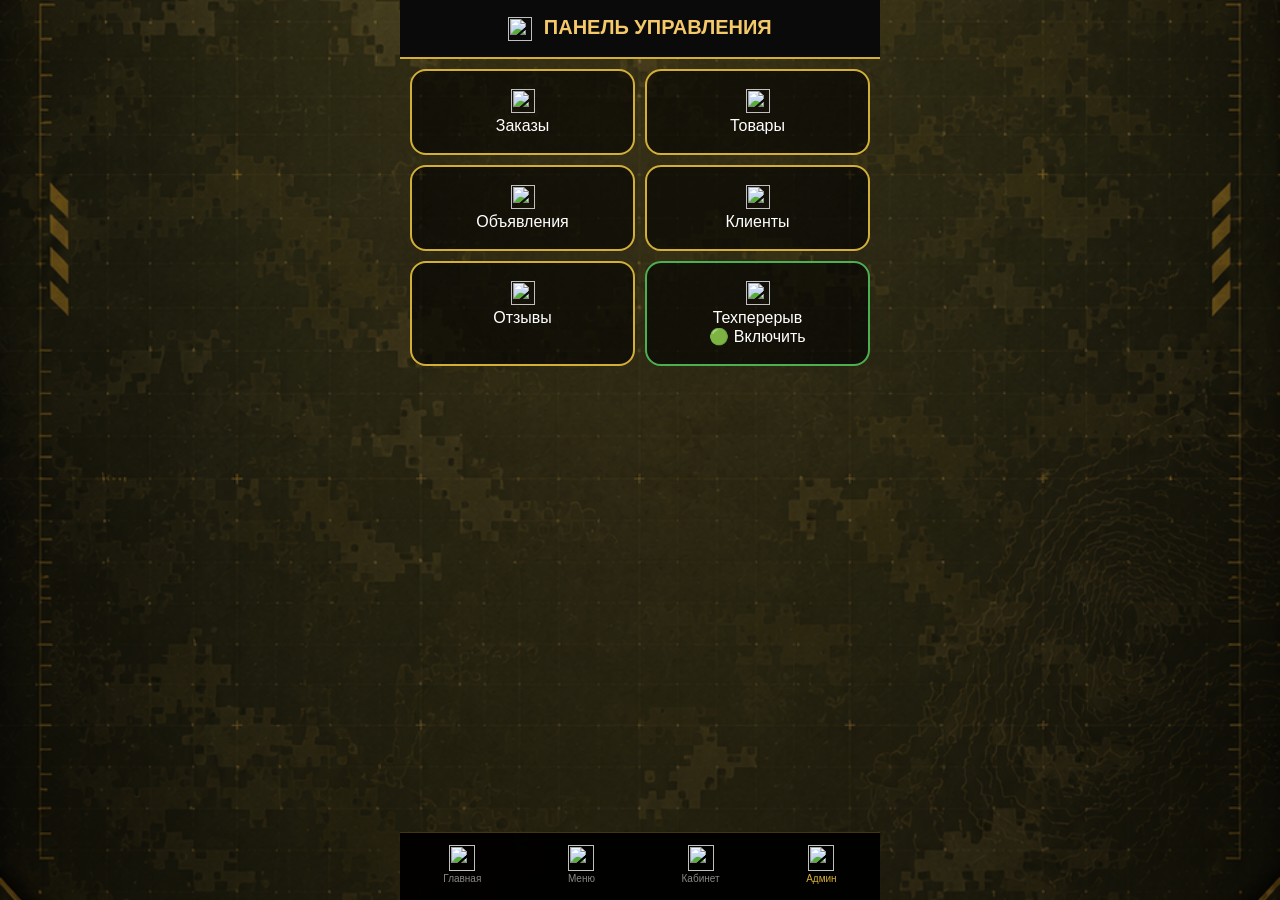
==== commit 7c857c02: "Update admin.html" ====
--- a/admin.html
+++ b/admin.html
@@ -40,13 +40,13 @@
   </style>
 </head>
 <body>
-  <div class="admin-header"><h1><img src="https://nkbrclrbubhxnmzbubvs.supabase.co/storage/v1/object/public/icons/admin.png?v=3" style="width:24px;height:24px;vertical-align:middle;margin-right:6px;"> ПАНЕЛЬ УПРАВЛЕНИЯ</h1></div>
+  <div class="admin-header"><h1><img src="https://wwhpxpxflkbrlhbarqmx.supabase.co/storage/v1/object/public/icons/admin.png?v=3" style="width:24px;height:24px;vertical-align:middle;margin-right:6px;"> ПАНЕЛЬ УПРАВЛЕНИЯ</h1></div>
   <div id="content"></div>
   <div id="bottomNav" class="bottom-nav">
-    <div class="nav-item" onclick="navigateTo('index.html')"><img src="https://nkbrclrbubhxnmzbubvs.supabase.co/storage/v1/object/public/icons/home.png" class="nav-icon">Главная</div>
-    <div class="nav-item" onclick="navigateTo('index.html')"><img src="https://nkbrclrbubhxnmzbubvs.supabase.co/storage/v1/object/public/icons/menu.png" class="nav-icon">Меню</div>
-    <div class="nav-item" onclick="navigateTo('index.html')"><img src="https://nkbrclrbubhxnmzbubvs.supabase.co/storage/v1/object/public/icons/profile.png" class="nav-icon">Кабинет</div>
-    <div class="nav-item active"><img src="https://nkbrclrbubhxnmzbubvs.supabase.co/storage/v1/object/public/icons/admin.png" class="nav-icon">Админ</div>
+    <div class="nav-item" onclick="navigateTo('index.html')"><img src="https://wwhpxpxflkbrlhbarqmx.supabase.co/storage/v1/object/public/icons/home.png" class="nav-icon">Главная</div>
+    <div class="nav-item" onclick="navigateTo('index.html')"><img src="https://wwhpxpxflkbrlhbarqmx.supabase.co/storage/v1/object/public/icons/menu.png" class="nav-icon">Меню</div>
+    <div class="nav-item" onclick="navigateTo('index.html')"><img src="https://wwhpxpxflkbrlhbarqmx.supabase.co/storage/v1/object/public/icons/profile.png" class="nav-icon">Кабинет</div>
+    <div class="nav-item active"><img src="https://wwhpxpxflkbrlhbarqmx.supabase.co/storage/v1/object/public/icons/admin.png" class="nav-icon">Админ</div>
   </div>
   <div class="modal-overlay" id="modal"><div class="modal-box"><button class="modal-close" onclick="closeModal()">✕</button><div id="modalContent"></div></div></div>
 
@@ -55,22 +55,22 @@
     var tg = window.Telegram && window.Telegram.WebApp;
     var currentTelegramId = "";
     var isAdmin = false;
-    var ADMIN_IDS = ["8576141705"];
+    var ADMIN_IDS = ["7135981223"];
     if (tg) { tg.ready(); tg.expand(); if (tg.initDataUnsafe && tg.initDataUnsafe.user) { currentTelegramId = String(tg.initDataUnsafe.user.id); isAdmin = ADMIN_IDS.indexOf(currentTelegramId) !== -1; } }
     if (!isAdmin) { document.getElementById("content").innerHTML = "<div style=\"text-align:center;padding:40px;color:#e53935;\"><h2>⛔ Доступ запрещён</h2></div>"; }
 
-    var SUPABASE_URL = "https://nkbrclrbubhxnmzbubvs.supabase.co/rest/v1/products";
-    var SUPABASE_KEY = "sb_publishable_2ISu7FbAWtVXCa1qoxwbhg_ih7X56VC";
-    var ORDERS_URL = "https://nkbrclrbubhxnmzbubvs.supabase.co/rest/v1/orders";
-    var CLIENTS_URL = "https://nkbrclrbubhxnmzbubvs.supabase.co/rest/v1/clients";
-    var REVIEWS_URL = "https://nkbrclrbubhxnmzbubvs.supabase.co/rest/v1/reviews";
-    var SETTINGS_URL = "https://nkbrclrbubhxnmzbubvs.supabase.co/rest/v1/settings";
-    var STORAGE_URL = "https://nkbrclrbubhxnmzbubvs.supabase.co/storage/v1/object/public/products";
-    var STORAGE_UPLOAD_URL = "https://nkbrclrbubhxnmzbubvs.supabase.co/storage/v1/object/products";
-    var RECEIPTS_STORAGE_URL = "https://nkbrclrbubhxnmzbubvs.supabase.co/storage/v1/object/receipts";
-    var RECEIPTS_PUBLIC_URL = "https://nkbrclrbubhxnmzbubvs.supabase.co/storage/v1/object/public/receipts";
-    var REVIEWS_STORAGE_URL = "https://nkbrclrbubhxnmzbubvs.supabase.co/storage/v1/object/public/reviews";
-    var VISITS_URL = "https://nkbrclrbubhxnmzbubvs.supabase.co/rest/v1/visits";
+    var SUPABASE_URL = "https://wwhpxpxflkbrlhbarqmx.supabase.co/rest/v1/products";
+    var SUPABASE_KEY = "sb_publishable_Fzk6Y9w1V3DOZ0Opn4m4lw_pynygFV8";
+    var ORDERS_URL = "https://wwhpxpxflkbrlhbarqmx.supabase.co/rest/v1/orders";
+    var CLIENTS_URL = "https://wwhpxpxflkbrlhbarqmx.supabase.co/rest/v1/clients";
+    var REVIEWS_URL = "https://wwhpxpxflkbrlhbarqmx.supabase.co/rest/v1/reviews";
+    var SETTINGS_URL = "https://wwhpxpxflkbrlhbarqmx.supabase.co/rest/v1/settings";
+    var STORAGE_URL = "https://wwhpxpxflkbrlhbarqmx.supabase.co/storage/v1/object/public/products";
+    var STORAGE_UPLOAD_URL = "https://wwhpxpxflkbrlhbarqmx.supabase.co/storage/v1/object/products";
+    var RECEIPTS_STORAGE_URL = "https://wwhpxpxflkbrlhbarqmx.supabase.co/storage/v1/object/receipts";
+    var RECEIPTS_PUBLIC_URL = "https://wwhpxpxflkbrlhbarqmx.supabase.co/storage/v1/object/public/receipts";
+    var REVIEWS_STORAGE_URL = "https://wwhpxpxflkbrlhbarqmx.supabase.co/storage/v1/object/public/reviews";
+    var VISITS_URL = "https://wwhpxpxflkbrlhbarqmx.supabase.co/rest/v1/visits";
 
     function getHeaders() { return { "apikey": SUPABASE_KEY, "Authorization": "Bearer " + SUPABASE_KEY, "Content-Type": "application/json" }; }
     function escapeHTML(s) { return String(s).replace(/&/g,"&amp;").replace(/</g,"&lt;").replace(/>/g,"&gt;").replace(/"/g,"&quot;").replace(/'/g,"&#039;"); }
@@ -96,7 +96,7 @@
       "📦 Быстрая отправка. Проверенное качество.\n" +
       "👇 Открывайте магазин прямо сейчас!";
     var _ANNOUNCE_DEFAULT_BTN_TEXT = "📱 Открыть магазин";
-    var _ANNOUNCE_DEFAULT_BTN_URL = "https://t.me/VOENTORG_MINI_APP_BOT?startapp";
+    var _ANNOUNCE_DEFAULT_BTN_URL = "https://t.me/iwqeiwqbot?startapp";
 
     var _announcePhotoUrl = '';
 
@@ -113,7 +113,7 @@
         '<div class="form-label">Фото (необязательно):</div>' +
         '<div id="announcePhotoPreview" style="margin-bottom:8px;"></div>' +
         '<label style="display:block;width:100%;padding:10px;background:#000;color:#d4af37;border:1px solid #d4af37;border-radius:8px;font-weight:bold;cursor:pointer;font-size:13px;text-align:center;box-sizing:border-box;margin-bottom:12px;">' +
-          '<img src="https://nkbrclrbubhxnmzbubvs.supabase.co/storage/v1/object/public/icons/ico_photo.png?v=1" style="width:14px;height:14px;vertical-align:middle;margin-right:4px;"> Загрузить фото' +
+          '<img src="https://wwhpxpxflkbrlhbarqmx.supabase.co/storage/v1/object/public/icons/ico_photo.png?v=1" style="width:14px;height:14px;vertical-align:middle;margin-right:4px;"> Загрузить фото' +
           '<input type="file" accept="image/*" style="display:none;" onchange="_announceUploadPhoto(this)">' +
         '</label>' +
         '<div style="display:flex;gap:8px;margin-top:4px;">' +
@@ -175,9 +175,9 @@
           button_url: btnUrl
         };
         if (photoUrl) payload.photo_url = photoUrl;
-        var r = await fetch('https://nkbrclrbubhxnmzbubvs.supabase.co/functions/v1/smart-task', {
+        var r = await fetch('https://wwhpxpxflkbrlhbarqmx.supabase.co/functions/v1/smart-task', {
           method: 'POST',
-          headers: { 'Content-Type': 'application/json', 'Authorization': 'Bearer sb_publishable_2ISu7FbAWtVXCa1qoxwbhg_ih7X56VC' },
+          headers: { 'Content-Type': 'application/json', 'Authorization': 'Bearer sb_publishable_Fzk6Y9w1V3DOZ0Opn4m4lw_pynygFV8' },
           body: JSON.stringify(payload)
         });
         var d = await r.json();
@@ -200,13 +200,12 @@
       var mb = maintenanceMode ? "#e53935" : "#4caf50";
       var html =
         "<div class=\"admin-grid\">" +
-        "<div class=\"admin-card\" onclick=\"showOrders()\"><img src=\"https://nkbrclrbubhxnmzbubvs.supabase.co/storage/v1/object/public/icons/orders.png?v=1\" class=\"admin-icon\"><div class=\"label\">Заказы</div></div>" +
-        "<div class=\"admin-card\" onclick=\"showProducts()\"><img src=\"https://nkbrclrbubhxnmzbubvs.supabase.co/storage/v1/object/public/icons/cart.png?v=1\" class=\"admin-icon\"><div class=\"label\">Товары</div></div>" +
-        "<div class=\"admin-card\" onclick=\"showAnnouncements()\"><img src=\"https://nkbrclrbubhxnmzbubvs.supabase.co/storage/v1/object/public/icons/announcements.png?v=1\" class=\"admin-icon\"><div class=\"label\">Объявления</div></div>" +
-        "<div class=\"admin-card\" onclick=\"showClients()\"><img src=\"https://nkbrclrbubhxnmzbubvs.supabase.co/storage/v1/object/public/icons/user.png?v=1\" class=\"admin-icon\"><div class=\"label\">Клиенты</div></div>" +
-        "<div class=\"admin-card\" onclick=\"showAdminReviews()\"><img src=\"https://nkbrclrbubhxnmzbubvs.supabase.co/storage/v1/object/public/icons/reviews_icon.png?v=1\" class=\"admin-icon\"><div class=\"label\">Отзывы</div></div>" +
-        "<div class=\"admin-card\" onclick=\"sendAnnounce()\"><img src=\"https://nkbrclrbubhxnmzbubvs.supabase.co/storage/v1/object/public/icons/announcements.png?v=1\" class=\"admin-icon\"><div class=\"label\">Анонс в канал</div></div>" +
-        "<div class=\"admin-card\" onclick=\"toggleMaintenance()\" style=\"border-color:" + mb + "\"><img src=\"https://nkbrclrbubhxnmzbubvs.supabase.co/storage/v1/object/public/icons/settings.png?v=1\" class=\"admin-icon\"><div class=\"label\">Техперерыв</div><div class=\"desc\">" + ml + "</div></div>" +
+        "<div class=\"admin-card\" onclick=\"showOrders()\"><img src=\"https://wwhpxpxflkbrlhbarqmx.supabase.co/storage/v1/object/public/icons/orders.png?v=1\" class=\"admin-icon\"><div class=\"label\">Заказы</div></div>" +
+        "<div class=\"admin-card\" onclick=\"showProducts()\"><img src=\"https://wwhpxpxflkbrlhbarqmx.supabase.co/storage/v1/object/public/icons/cart.png?v=1\" class=\"admin-icon\"><div class=\"label\">Товары</div></div>" +
+        "<div class=\"admin-card\" onclick=\"showAnnouncements()\"><img src=\"https://wwhpxpxflkbrlhbarqmx.supabase.co/storage/v1/object/public/icons/announcements.png?v=1\" class=\"admin-icon\"><div class=\"label\">Объявления</div></div>" +
+        "<div class=\"admin-card\" onclick=\"showClients()\"><img src=\"https://wwhpxpxflkbrlhbarqmx.supabase.co/storage/v1/object/public/icons/user.png?v=1\" class=\"admin-icon\"><div class=\"label\">Клиенты</div></div>" +
+        "<div class=\"admin-card\" onclick=\"showAdminReviews()\"><img src=\"https://wwhpxpxflkbrlhbarqmx.supabase.co/storage/v1/object/public/icons/reviews_icon.png?v=1\" class=\"admin-icon\"><div class=\"label\">Отзывы</div></div>" +
+        "<div class=\"admin-card\" onclick=\"toggleMaintenance()\" style=\"border-color:" + mb + "\"><img src=\"https://wwhpxpxflkbrlhbarqmx.supabase.co/storage/v1/object/public/icons/settings.png?v=1\" class=\"admin-icon\"><div class=\"label\">Техперерыв</div><div class=\"desc\">" + ml + "</div></div>" +
         "</div>";
       document.getElementById("content").innerHTML = html;
       // Фоновое обновление maintenance_mode (без моргания)
@@ -227,7 +226,7 @@
     }
 
     function getStatusEmoji(s) {
-      var base = 'https://nkbrclrbubhxnmzbubvs.supabase.co/storage/v1/object/public/icons/';
+      var base = 'https://wwhpxpxflkbrlhbarqmx.supabase.co/storage/v1/object/public/icons/';
       var icons = {
         'Ожидает реквизитов': 'ico_pending.png',
         'Ожидает оплаты': 'ico_waiting.png',
@@ -244,9 +243,9 @@
     function getStatusColor(s) { var c = { "Ожидает реквизитов": "#d4af37", "Ожидает оплаты": "#d4af37", "Оплачен": "#4caf50", "Отправлен": "#4caf50", "Отменён": "#e53935" }; return c[s] || "#d4af37"; }
     function getStatusBadge(p) { if (!p || !p.status) return { text: "", color: "" }; if (p.status === "available") return { text: "🟢 В наличии", color: "#4caf50" }; if (p.status === "sold") return { text: "🔴 Продано", color: "#e53935" }; return { text: "", color: "" }; }
     function sendNotify(data) {
-      fetch('https://nkbrclrbubhxnmzbubvs.supabase.co/functions/v1/notify', {
+      fetch('https://wwhpxpxflkbrlhbarqmx.supabase.co/functions/v1/notify', {
         method: 'POST',
-        headers: { 'Content-Type': 'application/json', 'Authorization': 'Bearer sb_publishable_2ISu7FbAWtVXCa1qoxwbhg_ih7X56VC' },
+        headers: { 'Content-Type': 'application/json', 'Authorization': 'Bearer sb_publishable_Fzk6Y9w1V3DOZ0Opn4m4lw_pynygFV8' },
         body: JSON.stringify(data)
       }).catch(function(){});
     }
@@ -275,39 +274,39 @@
     async function showOrders() {
       var _ah = document.querySelector(".admin-header"); if (_ah) _ah.style.display = "none";
       var c = document.getElementById("content");
-      c.innerHTML = "<div class=\"page-back-btn\" onclick=\"showMainMenu()\"><img src=\"https://nkbrclrbubhxnmzbubvs.supabase.co/storage/v1/object/public/icons/back.png?v=1\" class=\"page-back-icon\"></div><div style=\"text-align:center;color:#d4af37;padding:20px;\">Загрузка...</div>";
+      c.innerHTML = "<div class=\"page-back-btn\" onclick=\"showMainMenu()\"><img src=\"https://wwhpxpxflkbrlhbarqmx.supabase.co/storage/v1/object/public/icons/back.png?v=1\" class=\"page-back-icon\"></div><div style=\"text-align:center;color:#d4af37;padding:20px;\">Загрузка...</div>";
       try {
         var r = await fetch(ORDERS_URL + "?select=*&order=id.desc&limit=100", { headers: getHeaders() });
         var orders = await r.json();
         if (!Array.isArray(orders)) orders = [];
-        var h = "<div class=\"page-back-btn\" onclick=\"showMainMenu()\"><img src=\"https://nkbrclrbubhxnmzbubvs.supabase.co/storage/v1/object/public/icons/back.png?v=1\" class=\"page-back-icon\"></div><h2 style=\"text-align:center;color:#f5c96a;\"><img src=\"https://nkbrclrbubhxnmzbubvs.supabase.co/storage/v1/object/public/icons/orders.png?v=1\" class=\"section-icon\"> Заказы (" + orders.length + ")</h2>";
+        var h = "<div class=\"page-back-btn\" onclick=\"showMainMenu()\"><img src=\"https://wwhpxpxflkbrlhbarqmx.supabase.co/storage/v1/object/public/icons/back.png?v=1\" class=\"page-back-icon\"></div><h2 style=\"text-align:center;color:#f5c96a;\"><img src=\"https://wwhpxpxflkbrlhbarqmx.supabase.co/storage/v1/object/public/icons/orders.png?v=1\" class=\"section-icon\"> Заказы (" + orders.length + ")</h2>";
         if (orders.length === 0) {
           h += "<div style=\"text-align:center;padding:20px;opacity:0.7;\">Заказов пока нет</div>";
         } else {
           orders.forEach(function(o) {
             var sc = getStatusColor(o.status), se = getStatusEmoji(o.status);
             var btns = "";
-            if (o.status === "Ожидает реквизитов") btns += "<button style=\"width:100%;padding:14px;font-size:15px;border-radius:12px;margin-top:6px;font-weight:bold;cursor:pointer;background:#000;color:#d4af37;border:2px solid #d4af37;\" onclick=\"showRequisitesForm(" + o.id + ")\"><img src=\"https://nkbrclrbubhxnmzbubvs.supabase.co/storage/v1/object/public/icons/ico_card.png?v=1\" style=\"width:16px;height:16px;vertical-align:middle;margin-right:3px;\"> Реквизиты</button>";
-            if (o.status === "Ожидает оплаты") btns += "<button style=\"width:100%;padding:14px;font-size:15px;border-radius:12px;margin-top:6px;font-weight:bold;cursor:pointer;background:#000;color:#d4af37;border:2px solid #d4af37;\" onclick=\"showRequisitesForm(" + o.id + ")\"><img src=\"https://nkbrclrbubhxnmzbubvs.supabase.co/storage/v1/object/public/icons/ico_edit.png?v=1\" style=\"width:16px;height:16px;vertical-align:middle;margin-right:3px;\"> Изменить реквизиты</button>";
-            if (o.status === "Проверка оплаты") btns += "<button style=\"width:100%;padding:14px;font-size:15px;border-radius:12px;margin-top:6px;font-weight:bold;cursor:pointer;background:#000;color:#4caf50;border:2px solid #4caf50;\" onclick=\"changeOrderStatus(" + o.id + ",'Оплачен')\"><img src=\"https://nkbrclrbubhxnmzbubvs.supabase.co/storage/v1/object/public/icons/ico_ok.png?v=1\" style=\"width:16px;height:16px;vertical-align:middle;margin-right:3px;\"> Оплачен</button>";
-            if (o.status === "Проверка оплаты" && o.receipt_url) btns += "<button style=\"width:100%;padding:14px;font-size:15px;border-radius:12px;margin-top:6px;font-weight:bold;cursor:pointer;background:#000;color:#2196F3;border:2px solid #2196F3;\" onclick=\"window.open('" + o.receipt_url + "','_blank')\"><img src=\"https://nkbrclrbubhxnmzbubvs.supabase.co/storage/v1/object/public/icons/ico_paid.png?v=1\" style=\"width:16px;height:16px;vertical-align:middle;margin-right:3px;\"> Чек</button>";
-            if (o.status === "Оплачен") btns += "<button style=\"width:100%;padding:14px;font-size:15px;border-radius:12px;margin-top:6px;font-weight:bold;cursor:pointer;background:#000;color:#2196F3;border:2px solid #2196F3;\" onclick=\"showTrackingForm(" + o.id + ")\"><img src=\"https://nkbrclrbubhxnmzbubvs.supabase.co/storage/v1/object/public/icons/ico_shipped.png?v=1\" style=\"width:16px;height:16px;vertical-align:middle;margin-right:3px;\"> Трек</button>";
-            if (o.status === "Отправлен") btns += "<button style=\"width:100%;padding:14px;font-size:15px;border-radius:12px;margin-top:6px;font-weight:bold;cursor:pointer;background:#000;color:#4caf50;border:2px solid #4caf50;\" onclick=\"changeOrderStatus(" + o.id + ",'Доставлен')\"><img src=\"https://nkbrclrbubhxnmzbubvs.supabase.co/storage/v1/object/public/icons/ico_delivered.png?v=1\" style=\"width:16px;height:16px;vertical-align:middle;margin-right:3px;\"> Доставлен</button>";
-            if (o.status === "Ожидает реквизитов" || o.status === "Ожидает оплаты") btns += "<button style=\"width:100%;padding:14px;font-size:15px;border-radius:12px;margin-top:6px;font-weight:bold;cursor:pointer;background:#000;color:#e53935;border:2px solid #e53935;\" onclick=\"changeOrderStatus(" + o.id + ",'Отменён')\"><img src=\"https://nkbrclrbubhxnmzbubvs.supabase.co/storage/v1/object/public/icons/ico_cancelled.png?v=1\" style=\"width:16px;height:16px;vertical-align:middle;margin-right:3px;\"> Отменить</button>";
-            btns += "<button style=\"width:auto;padding:8px 16px;font-size:12px;border-radius:8px;margin-top:6px;font-weight:bold;cursor:pointer;background:#000;color:#e53935;border:2px solid #e53935;\" onclick=\"deleteOrder(" + o.id + ")\"><img src=\"https://nkbrclrbubhxnmzbubvs.supabase.co/storage/v1/object/public/icons/ico_delete.png?v=1\" style=\"width:16px;height:16px;vertical-align:middle;margin-right:3px;\"> Удалить</button>";
+            if (o.status === "Ожидает реквизитов") btns += "<button style=\"width:100%;padding:14px;font-size:15px;border-radius:12px;margin-top:6px;font-weight:bold;cursor:pointer;background:#000;color:#d4af37;border:2px solid #d4af37;\" onclick=\"showRequisitesForm(" + o.id + ")\"><img src=\"https://wwhpxpxflkbrlhbarqmx.supabase.co/storage/v1/object/public/icons/ico_card.png?v=1\" style=\"width:16px;height:16px;vertical-align:middle;margin-right:3px;\"> Реквизиты</button>";
+            if (o.status === "Ожидает оплаты") btns += "<button style=\"width:100%;padding:14px;font-size:15px;border-radius:12px;margin-top:6px;font-weight:bold;cursor:pointer;background:#000;color:#d4af37;border:2px solid #d4af37;\" onclick=\"showRequisitesForm(" + o.id + ")\"><img src=\"https://wwhpxpxflkbrlhbarqmx.supabase.co/storage/v1/object/public/icons/ico_edit.png?v=1\" style=\"width:16px;height:16px;vertical-align:middle;margin-right:3px;\"> Изменить реквизиты</button>";
+            if (o.status === "Проверка оплаты") btns += "<button style=\"width:100%;padding:14px;font-size:15px;border-radius:12px;margin-top:6px;font-weight:bold;cursor:pointer;background:#000;color:#4caf50;border:2px solid #4caf50;\" onclick=\"changeOrderStatus(" + o.id + ",'Оплачен')\"><img src=\"https://wwhpxpxflkbrlhbarqmx.supabase.co/storage/v1/object/public/icons/ico_ok.png?v=1\" style=\"width:16px;height:16px;vertical-align:middle;margin-right:3px;\"> Оплачен</button>";
+            if (o.status === "Проверка оплаты" && o.receipt_url) btns += "<button style=\"width:100%;padding:14px;font-size:15px;border-radius:12px;margin-top:6px;font-weight:bold;cursor:pointer;background:#000;color:#2196F3;border:2px solid #2196F3;\" onclick=\"window.open('" + o.receipt_url + "','_blank')\"><img src=\"https://wwhpxpxflkbrlhbarqmx.supabase.co/storage/v1/object/public/icons/ico_paid.png?v=1\" style=\"width:16px;height:16px;vertical-align:middle;margin-right:3px;\"> Чек</button>";
+            if (o.status === "Оплачен") btns += "<button style=\"width:100%;padding:14px;font-size:15px;border-radius:12px;margin-top:6px;font-weight:bold;cursor:pointer;background:#000;color:#2196F3;border:2px solid #2196F3;\" onclick=\"showTrackingForm(" + o.id + ")\"><img src=\"https://wwhpxpxflkbrlhbarqmx.supabase.co/storage/v1/object/public/icons/ico_shipped.png?v=1\" style=\"width:16px;height:16px;vertical-align:middle;margin-right:3px;\"> Трек</button>";
+            if (o.status === "Отправлен") btns += "<button style=\"width:100%;padding:14px;font-size:15px;border-radius:12px;margin-top:6px;font-weight:bold;cursor:pointer;background:#000;color:#4caf50;border:2px solid #4caf50;\" onclick=\"changeOrderStatus(" + o.id + ",'Доставлен')\"><img src=\"https://wwhpxpxflkbrlhbarqmx.supabase.co/storage/v1/object/public/icons/ico_delivered.png?v=1\" style=\"width:16px;height:16px;vertical-align:middle;margin-right:3px;\"> Доставлен</button>";
+            if (o.status === "Ожидает реквизитов" || o.status === "Ожидает оплаты") btns += "<button style=\"width:100%;padding:14px;font-size:15px;border-radius:12px;margin-top:6px;font-weight:bold;cursor:pointer;background:#000;color:#e53935;border:2px solid #e53935;\" onclick=\"changeOrderStatus(" + o.id + ",'Отменён')\"><img src=\"https://wwhpxpxflkbrlhbarqmx.supabase.co/storage/v1/object/public/icons/ico_cancelled.png?v=1\" style=\"width:16px;height:16px;vertical-align:middle;margin-right:3px;\"> Отменить</button>";
+            btns += "<button style=\"width:auto;padding:8px 16px;font-size:12px;border-radius:8px;margin-top:6px;font-weight:bold;cursor:pointer;background:#000;color:#e53935;border:2px solid #e53935;\" onclick=\"deleteOrder(" + o.id + ")\"><img src=\"https://wwhpxpxflkbrlhbarqmx.supabase.co/storage/v1/object/public/icons/ico_delete.png?v=1\" style=\"width:16px;height:16px;vertical-align:middle;margin-right:3px;\"> Удалить</button>";
             h += "<div class=\"list-item\">";
             h += "<div style=\"text-align:center;margin-bottom:10px;\"><span style=\"display:inline-block;padding:6px 18px;border-radius:20px;font-size:13px;font-weight:bold;border:2px solid " + sc + ";color:" + sc + ";background:#000;\">" + se + " " + o.status + "</span></div>";
             h += "<div><b>🆔 " + o.id + "</b> — " + escapeHTML((o.product_title || "—").substring(0, 40)) + "</div>";
-            h += "<div style=\"color:#f5c96a;font-weight:bold;\"><img src=\"https://nkbrclrbubhxnmzbubvs.supabase.co/storage/v1/object/public/icons/price.png?v=1\" style=\"width:16px;height:16px;vertical-align:middle;margin-right:3px;\"> " + (o.price || "—") + "</div>";
-            h += "<div><img src=\"https://nkbrclrbubhxnmzbubvs.supabase.co/storage/v1/object/public/icons/user.png?v=1\" style=\"width:16px;height:16px;vertical-align:middle;margin-right:3px;\"> " + escapeHTML(o.client_name || "—") + " | <img src=\"https://nkbrclrbubhxnmzbubvs.supabase.co/storage/v1/object/public/icons/ico_phone.png?v=1\" style=\"width:16px;height:16px;vertical-align:middle;margin-right:3px;\"> " + escapeHTML(o.client_phone || "—") + "</div>";
+            h += "<div style=\"color:#f5c96a;font-weight:bold;\"><img src=\"https://wwhpxpxflkbrlhbarqmx.supabase.co/storage/v1/object/public/icons/price.png?v=1\" style=\"width:16px;height:16px;vertical-align:middle;margin-right:3px;\"> " + (o.price || "—") + "</div>";
+            h += "<div><img src=\"https://wwhpxpxflkbrlhbarqmx.supabase.co/storage/v1/object/public/icons/user.png?v=1\" style=\"width:16px;height:16px;vertical-align:middle;margin-right:3px;\"> " + escapeHTML(o.client_name || "—") + " | <img src=\"https://wwhpxpxflkbrlhbarqmx.supabase.co/storage/v1/object/public/icons/ico_phone.png?v=1\" style=\"width:16px;height:16px;vertical-align:middle;margin-right:3px;\"> " + escapeHTML(o.client_phone || "—") + "</div>";
             var deliveryLine = "";
-            if (o.delivery_type) deliveryLine += "<img src=\"https://nkbrclrbubhxnmzbubvs.supabase.co/storage/v1/object/public/icons/ico_delivery.png?v=1\" style=\"width:16px;height:16px;vertical-align:middle;margin-right:3px;\"> Способ: " + escapeHTML(o.delivery_type);
+            if (o.delivery_type) deliveryLine += "<img src=\"https://wwhpxpxflkbrlhbarqmx.supabase.co/storage/v1/object/public/icons/ico_delivery.png?v=1\" style=\"width:16px;height:16px;vertical-align:middle;margin-right:3px;\"> Способ: " + escapeHTML(o.delivery_type);
             if (o.client_address) {
               if (deliveryLine) deliveryLine += " | ";
               if (o.client_address === "Самовывоз") {
-                deliveryLine += "<img src=\"https://nkbrclrbubhxnmzbubvs.supabase.co/storage/v1/object/public/icons/ico_location.png?v=1\" style=\"width:16px;height:16px;vertical-align:middle;margin-right:3px;\"> Самовывоз";
+                deliveryLine += "<img src=\"https://wwhpxpxflkbrlhbarqmx.supabase.co/storage/v1/object/public/icons/ico_location.png?v=1\" style=\"width:16px;height:16px;vertical-align:middle;margin-right:3px;\"> Самовывоз";
               } else {
-                deliveryLine += "<img src=\"https://nkbrclrbubhxnmzbubvs.supabase.co/storage/v1/object/public/icons/ico_location.png?v=1\" style=\"width:16px;height:16px;vertical-align:middle;margin-right:3px;\"> Адрес: " + escapeHTML(o.client_address);
+                deliveryLine += "<img src=\"https://wwhpxpxflkbrlhbarqmx.supabase.co/storage/v1/object/public/icons/ico_location.png?v=1\" style=\"width:16px;height:16px;vertical-align:middle;margin-right:3px;\"> Адрес: " + escapeHTML(o.client_address);
               }
             }
             if (deliveryLine) h += "<div style=\"margin-top:2px;font-size:13px;color:#ccc;\">" + deliveryLine + "</div>";
@@ -321,7 +320,7 @@
         c.innerHTML = h;
         _startOrderTimers();
       } catch(e) {
-        c.innerHTML = "<div class=\"page-back-btn\" onclick=\"showMainMenu()\"><img src=\"https://nkbrclrbubhxnmzbubvs.supabase.co/storage/v1/object/public/icons/back.png?v=1\" class=\"page-back-icon\"></div><div style=\"text-align:center;color:#e53935;\">Ошибка: " + e.message + "</div>";
+        c.innerHTML = "<div class=\"page-back-btn\" onclick=\"showMainMenu()\"><img src=\"https://wwhpxpxflkbrlhbarqmx.supabase.co/storage/v1/object/public/icons/back.png?v=1\" class=\"page-back-icon\"></div><div style=\"text-align:center;color:#e53935;\">Ошибка: " + e.message + "</div>";
       }
     }
 
@@ -354,7 +353,7 @@
               if (card) {
                 var btnWrap = card.querySelector('div[style*="margin-top:8px"]');
                 if (btnWrap) {
-                  btnWrap.innerHTML = '<button style="width:auto;padding:8px 16px;font-size:12px;border-radius:8px;margin-top:6px;font-weight:bold;cursor:pointer;background:#000;color:#e53935;border:2px solid #e53935;" onclick="deleteOrder(' + oid + ')"><img src="https://nkbrclrbubhxnmzbubvs.supabase.co/storage/v1/object/public/icons/ico_delete.png?v=1" style="width:16px;height:16px;vertical-align:middle;margin-right:3px;"> Удалить</button>';
+                  btnWrap.innerHTML = '<button style="width:auto;padding:8px 16px;font-size:12px;border-radius:8px;margin-top:6px;font-weight:bold;cursor:pointer;background:#000;color:#e53935;border:2px solid #e53935;" onclick="deleteOrder(' + oid + ')"><img src="https://wwhpxpxflkbrlhbarqmx.supabase.co/storage/v1/object/public/icons/ico_delete.png?v=1" style="width:16px;height:16px;vertical-align:middle;margin-right:3px;"> Удалить</button>';
                 }
               }
             }
@@ -406,10 +405,10 @@
           return "<option" + (x === currentTK ? " selected" : "") + ">" + x + "</option>";
         }).join("");
         openModal(
-          "<h3 style=\"color:#f5c96a;\"><img src=\"https://nkbrclrbubhxnmzbubvs.supabase.co/storage/v1/object/public/icons/ico_shipped.png?v=1\" style=\"width:20px;height:20px;vertical-align:middle;margin-right:4px;\"> Трек №" + id + "</h3>" +
+          "<h3 style=\"color:#f5c96a;\"><img src=\"https://wwhpxpxflkbrlhbarqmx.supabase.co/storage/v1/object/public/icons/ico_shipped.png?v=1\" style=\"width:20px;height:20px;vertical-align:middle;margin-right:4px;\"> Трек №" + id + "</h3>" +
           "<div class=\"form-label\">ТК:</div><select class=\"form-select\" id=\"trackTK\">" + opts + "</select>" +
           "<div class=\"form-label\">Трек-номер:</div><input class=\"form-input\" id=\"trackNum\" placeholder=\"Введите трек\">" +
-          "<button class=\"action-btn blue\" style=\"width:100%;padding:14px;margin-top:8px;\" onclick=\"submitTracking(" + id + ")\"><img src=\"https://nkbrclrbubhxnmzbubvs.supabase.co/storage/v1/object/public/icons/ico_shipped.png?v=1\" style=\"width:16px;height:16px;vertical-align:middle;margin-right:3px;\"> ОТПРАВИТЬ</button>"
+          "<button class=\"action-btn blue\" style=\"width:100%;padding:14px;margin-top:8px;\" onclick=\"submitTracking(" + id + ")\"><img src=\"https://wwhpxpxflkbrlhbarqmx.supabase.co/storage/v1/object/public/icons/ico_shipped.png?v=1\" style=\"width:16px;height:16px;vertical-align:middle;margin-right:3px;\"> ОТПРАВИТЬ</button>"
         );
       } catch(e) {
         openModal("<div style=\"text-align:center;padding:20px;color:#e53935;\">Ошибка: " + e.message + "</div>");
@@ -505,7 +504,7 @@
         var o = (Array.isArray(d) && d.length > 0) ? d[0] : {};
         var payType = _parsePayType(o.payment_method);
         var clientBank = _parseClientBank(o.payment_method);
-        var payIcon = payType === "СБП" ? "<img src=\"https://nkbrclrbubhxnmzbubvs.supabase.co/storage/v1/object/public/icons/ico_sbp.png?v=1\" style=\"width:20px;height:20px;vertical-align:middle;margin-right:4px;\">" : payType === "QR" ? "<img src=\"https://nkbrclrbubhxnmzbubvs.supabase.co/storage/v1/object/public/icons/ico_qr.png?v=1\" style=\"width:20px;height:20px;vertical-align:middle;margin-right:4px;\">" : "<img src=\"https://nkbrclrbubhxnmzbubvs.supabase.co/storage/v1/object/public/icons/ico_card.png?v=1\" style=\"width:20px;height:20px;vertical-align:middle;margin-right:4px;\">";
+        var payIcon = payType === "СБП" ? "<img src=\"https://wwhpxpxflkbrlhbarqmx.supabase.co/storage/v1/object/public/icons/ico_sbp.png?v=1\" style=\"width:20px;height:20px;vertical-align:middle;margin-right:4px;\">" : payType === "QR" ? "<img src=\"https://wwhpxpxflkbrlhbarqmx.supabase.co/storage/v1/object/public/icons/ico_qr.png?v=1\" style=\"width:20px;height:20px;vertical-align:middle;margin-right:4px;\">" : "<img src=\"https://wwhpxpxflkbrlhbarqmx.supabase.co/storage/v1/object/public/icons/ico_card.png?v=1\" style=\"width:20px;height:20px;vertical-align:middle;margin-right:4px;\">";
 
         var bankOptions = BANKS_LIST.map(function(b) {
           return "<option" + (b === clientBank ? " selected" : "") + ">" + b + "</option>";
@@ -516,7 +515,7 @@
           infoLine = "<div style=\"background:rgba(212,175,55,0.08);border:1px solid rgba(212,175,55,0.2);border-radius:8px;padding:8px 12px;margin-bottom:14px;font-size:13px;color:#ccc;\">" +
             "<b style=\"color:#f5c96a;\">Заказ №" + id + "</b> — " + escapeHTML((o.product_title || "").substring(0, 40)) +
             (o.price ? " &middot; <span style=\"color:#f5c96a;\">" + escapeHTML(o.price) + "</span>" : "") +
-            (o.client_name ? "<br><img src=\"https://nkbrclrbubhxnmzbubvs.supabase.co/storage/v1/object/public/icons/user.png?v=1\" style=\"width:16px;height:16px;vertical-align:middle;margin-right:3px;\"> " + escapeHTML(o.client_name) : "") +
+            (o.client_name ? "<br><img src=\"https://wwhpxpxflkbrlhbarqmx.supabase.co/storage/v1/object/public/icons/user.png?v=1\" style=\"width:16px;height:16px;vertical-align:middle;margin-right:3px;\"> " + escapeHTML(o.client_name) : "") +
             (o.payment_method ? " &middot; " + payIcon + " " + escapeHTML(o.payment_method) : "") +
             "</div>";
         }
@@ -544,13 +543,13 @@
         var html =
           "<h3 style=\"color:#f5c96a;margin-bottom:12px;\">" + payIcon + " Реквизиты №" + id + "</h3>" +
           infoLine +
-          "<div class=\"form-label\"><img src=\"https://nkbrclrbubhxnmzbubvs.supabase.co/storage/v1/object/public/icons/ico_person.png?v=1\" style=\"width:18px;height:18px;vertical-align:middle;margin-right:4px;\"> Получатель (ФИО):</div>" +
+          "<div class=\"form-label\"><img src=\"https://wwhpxpxflkbrlhbarqmx.supabase.co/storage/v1/object/public/icons/ico_person.png?v=1\" style=\"width:18px;height:18px;vertical-align:middle;margin-right:4px;\"> Получатель (ФИО):</div>" +
           "<input class=\"form-input\" id=\"reqRecipient\" placeholder=\"Иванов Иван Иванович\" oninput=\"_titleCase(this)\">" +
-          "<div class=\"form-label\"><img src=\"https://nkbrclrbubhxnmzbubvs.supabase.co/storage/v1/object/public/icons/ico_bank.png?v=1\" style=\"width:18px;height:18px;vertical-align:middle;margin-right:4px;\"> Банк получателя:</div>" +
+          "<div class=\"form-label\"><img src=\"https://wwhpxpxflkbrlhbarqmx.supabase.co/storage/v1/object/public/icons/ico_bank.png?v=1\" style=\"width:18px;height:18px;vertical-align:middle;margin-right:4px;\"> Банк получателя:</div>" +
           "<select class=\"form-select\" id=\"reqBank\">" + bankOptions + "</select>" +
-          "<div class=\"form-label\"><img src=\"https://nkbrclrbubhxnmzbubvs.supabase.co/storage/v1/object/public/icons/" + fieldIcon + "?v=1\" style=\"width:18px;height:18px;vertical-align:middle;margin-right:4px;\"> " + fieldLabel + ":</div>" +
+          "<div class=\"form-label\"><img src=\"https://wwhpxpxflkbrlhbarqmx.supabase.co/storage/v1/object/public/icons/" + fieldIcon + "?v=1\" style=\"width:18px;height:18px;vertical-align:middle;margin-right:4px;\"> " + fieldLabel + ":</div>" +
           "<input class=\"form-input\" id=\"reqText\" placeholder=\"" + fieldPlaceholder + "\"" + fieldExtra + ">" +
-          "<button class=\"action-btn\" style=\"width:100%;padding:14px;margin-top:8px;\" id=\"reqSubmitBtn\">ОТПРАВИТЬ <img src=\"https://nkbrclrbubhxnmzbubvs.supabase.co/storage/v1/object/public/icons/ico_ok.png?v=1\" style=\"width:16px;height:16px;vertical-align:middle;margin-left:3px;\"></button>";
+          "<button class=\"action-btn\" style=\"width:100%;padding:14px;margin-top:8px;\" id=\"reqSubmitBtn\">ОТПРАВИТЬ <img src=\"https://wwhpxpxflkbrlhbarqmx.supabase.co/storage/v1/object/public/icons/ico_ok.png?v=1\" style=\"width:16px;height:16px;vertical-align:middle;margin-left:3px;\"></button>";
 
         openModal(html);
 
@@ -597,7 +596,7 @@
     async function showProducts() {
       var _ah = document.querySelector(".admin-header"); if (_ah) _ah.style.display = "none";
       var c = document.getElementById("content");
-      c.innerHTML = "<div class=\"page-back-btn\" onclick=\"showMainMenu()\"><img src=\"https://nkbrclrbubhxnmzbubvs.supabase.co/storage/v1/object/public/icons/back.png?v=1\" class=\"page-back-icon\"></div><div style=\"text-align:center;color:#d4af37;padding:20px;\">Загрузка...</div>";
+      c.innerHTML = "<div class=\"page-back-btn\" onclick=\"showMainMenu()\"><img src=\"https://wwhpxpxflkbrlhbarqmx.supabase.co/storage/v1/object/public/icons/back.png?v=1\" class=\"page-back-icon\"></div><div style=\"text-align:center;color:#d4af37;padding:20px;\">Загрузка...</div>";
       try {
         var all = [], from = 0, lim = 200;
         while (true) {
@@ -613,23 +612,23 @@
         _adminProdShown = 0;
         _adminProdContainer = c;
         _adminProdRender();
-      } catch(e) { c.innerHTML = "<div class=\"page-back-btn\" onclick=\"showMainMenu()\"><img src=\"https://nkbrclrbubhxnmzbubvs.supabase.co/storage/v1/object/public/icons/back.png?v=1\" class=\"page-back-icon\"></div><div style=\"text-align:center;color:#e53935;\">Ошибка: " + e.message + "</div>"; }
+      } catch(e) { c.innerHTML = "<div class=\"page-back-btn\" onclick=\"showMainMenu()\"><img src=\"https://wwhpxpxflkbrlhbarqmx.supabase.co/storage/v1/object/public/icons/back.png?v=1\" class=\"page-back-icon\"></div><div style=\"text-align:center;color:#e53935;\">Ошибка: " + e.message + "</div>"; }
     }
 
     function showAddProductForm() {
       pendingPhotos = [];
       var catOpts = CATEGORIES.map(function(x) { return "<option>" + x + "</option>"; }).join("");
       openModal(
-        "<h3 style=\"color:#f5c96a;\"><img src=\"https://nkbrclrbubhxnmzbubvs.supabase.co/storage/v1/object/public/icons/ico_add.png?v=1\" style=\"width:18px;height:18px;vertical-align:middle;margin-right:4px;\"> Новый товар</h3>" +
+        "<h3 style=\"color:#f5c96a;\"><img src=\"https://wwhpxpxflkbrlhbarqmx.supabase.co/storage/v1/object/public/icons/ico_add.png?v=1\" style=\"width:18px;height:18px;vertical-align:middle;margin-right:4px;\"> Новый товар</h3>" +
         "<div class=\"form-label\">Категория:</div><select class=\"form-select\" id=\"prodCat\">" + catOpts + "</select>" +
         "<div class=\"form-label\">Название:</div><input class=\"form-input\" id=\"prodTitle\" placeholder=\"Название\">" +
         "<div class=\"form-label\">Цена:</div><input class=\"form-input\" id=\"prodPrice\" placeholder=\"45.000₽\">" +
         "<div class=\"form-label\">Описание:</div><textarea class=\"form-textarea\" id=\"prodDesc\" placeholder=\"Описание...\"></textarea>" +
         "<div class=\"form-label\">Количество в наличии:</div><input class=\"form-input\" id=\"prodStock\" type=\"number\" placeholder=\"1\" min=\"0\" value=\"1\">" +
         "<div class=\"form-label\">Дата:</div><input class=\"form-input\" id=\"prodDate\" type=\"date\" value=\"" + new Date().toISOString().substring(0, 10) + "\">" +
-        "<div class=\"form-label\"><img src=\"https://nkbrclrbubhxnmzbubvs.supabase.co/storage/v1/object/public/icons/ico_photo.png?v=1\" style=\"width:16px;height:16px;vertical-align:middle;margin-right:3px;\"> Фото:</div><div class=\"photo-preview\" id=\"photoPreview\"></div>" +
-        "<button class=\"action-btn\" style=\"width:100%;padding:12px;\" onclick=\"uploadMultiplePhotos()\"><img src=\"https://nkbrclrbubhxnmzbubvs.supabase.co/storage/v1/object/public/icons/ico_photo.png?v=1\" style=\"width:16px;height:16px;vertical-align:middle;margin-right:3px;\"> Загрузить фото</button>" +
-        "<button class=\"action-btn green\" style=\"width:100%;padding:14px;margin-top:10px;\" onclick=\"saveProduct()\">СОХРАНИТЬ <img src=\"https://nkbrclrbubhxnmzbubvs.supabase.co/storage/v1/object/public/icons/ico_ok.png?v=1\" style=\"width:16px;height:16px;vertical-align:middle;margin-left:3px;\"></button>"
+        "<div class=\"form-label\"><img src=\"https://wwhpxpxflkbrlhbarqmx.supabase.co/storage/v1/object/public/icons/ico_photo.png?v=1\" style=\"width:16px;height:16px;vertical-align:middle;margin-right:3px;\"> Фото:</div><div class=\"photo-preview\" id=\"photoPreview\"></div>" +
+        "<button class=\"action-btn\" style=\"width:100%;padding:12px;\" onclick=\"uploadMultiplePhotos()\"><img src=\"https://wwhpxpxflkbrlhbarqmx.supabase.co/storage/v1/object/public/icons/ico_photo.png?v=1\" style=\"width:16px;height:16px;vertical-align:middle;margin-right:3px;\"> Загрузить фото</button>" +
+        "<button class=\"action-btn green\" style=\"width:100%;padding:14px;margin-top:10px;\" onclick=\"saveProduct()\">СОХРАНИТЬ <img src=\"https://wwhpxpxflkbrlhbarqmx.supabase.co/storage/v1/object/public/icons/ico_ok.png?v=1\" style=\"width:16px;height:16px;vertical-align:middle;margin-left:3px;\"></button>"
       );
     }
     async function showEditProductForm(id) {
@@ -643,16 +642,16 @@
         var catOpts = CATEGORIES.map(function(x) { return "<option" + (x === p.category ? " selected" : "") + ">" + x + "</option>"; }).join("");
         var prevPhotos = pendingPhotos.map(function(ph, idx) { return "<div class=\"photo-item\"><img src=\"" + ph + "\"><div class=\"photo-remove\" onclick=\"removePhoto(" + idx + ")\">✕</div></div>"; }).join("");
         openModal(
-          "<h3 style=\"color:#f5c96a;\"><img src=\"https://nkbrclrbubhxnmzbubvs.supabase.co/storage/v1/object/public/icons/ico_edit.png?v=1\" style=\"width:18px;height:18px;vertical-align:middle;margin-right:4px;\"> Редактировать #" + id + "</h3>" +
+          "<h3 style=\"color:#f5c96a;\"><img src=\"https://wwhpxpxflkbrlhbarqmx.supabase.co/storage/v1/object/public/icons/ico_edit.png?v=1\" style=\"width:18px;height:18px;vertical-align:middle;margin-right:4px;\"> Редактировать #" + id + "</h3>" +
           "<div class=\"form-label\">Категория:</div><select class=\"form-select\" id=\"prodCat\">" + catOpts + "</select>" +
           "<div class=\"form-label\">Название:</div><input class=\"form-input\" id=\"prodTitle\" value=\"" + escapeHTML(p.title || "") + "\">" +
           "<div class=\"form-label\">Цена:</div><input class=\"form-input\" id=\"prodPrice\" value=\"" + (p.price || "") + "\">" +
           "<div class=\"form-label\">Описание:</div><textarea class=\"form-textarea\" id=\"prodDesc\">" + escapeHTML(p.description || "") + "</textarea>" +
           "<div class=\"form-label\">Количество в наличии:</div><input class=\"form-input\" id=\"prodStock\" type=\"number\" placeholder=\"1\" min=\"0\" value=\"" + (p.stock || 1) + "\">" +
           "<div class=\"form-label\">Дата:</div><input class=\"form-input\" id=\"prodDate\" type=\"date\" value=\"" + (p.date ? p.date.substring(0, 10) : new Date().toISOString().substring(0, 10)) + "\">" +
-          "<div class=\"form-label\"><img src=\"https://nkbrclrbubhxnmzbubvs.supabase.co/storage/v1/object/public/icons/ico_photo.png?v=1\" style=\"width:16px;height:16px;vertical-align:middle;margin-right:3px;\"> Фото:</div><div class=\"photo-preview\" id=\"photoPreview\">" + prevPhotos + "</div>" +
-          "<button class=\"action-btn\" style=\"width:100%;padding:12px;\" onclick=\"uploadMultiplePhotos()\"><img src=\"https://nkbrclrbubhxnmzbubvs.supabase.co/storage/v1/object/public/icons/ico_photo.png?v=1\" style=\"width:16px;height:16px;vertical-align:middle;margin-right:3px;\"> Загрузить фото</button>" +
-          "<button class=\"action-btn green\" style=\"width:100%;padding:14px;margin-top:10px;\" onclick=\"saveProduct(" + id + ")\">СОХРАНИТЬ <img src=\"https://nkbrclrbubhxnmzbubvs.supabase.co/storage/v1/object/public/icons/ico_ok.png?v=1\" style=\"width:16px;height:16px;vertical-align:middle;margin-left:3px;\"></button>"
+          "<div class=\"form-label\"><img src=\"https://wwhpxpxflkbrlhbarqmx.supabase.co/storage/v1/object/public/icons/ico_photo.png?v=1\" style=\"width:16px;height:16px;vertical-align:middle;margin-right:3px;\"> Фото:</div><div class=\"photo-preview\" id=\"photoPreview\">" + prevPhotos + "</div>" +
+          "<button class=\"action-btn\" style=\"width:100%;padding:12px;\" onclick=\"uploadMultiplePhotos()\"><img src=\"https://wwhpxpxflkbrlhbarqmx.supabase.co/storage/v1/object/public/icons/ico_photo.png?v=1\" style=\"width:16px;height:16px;vertical-align:middle;margin-right:3px;\"> Загрузить фото</button>" +
+          "<button class=\"action-btn green\" style=\"width:100%;padding:14px;margin-top:10px;\" onclick=\"saveProduct(" + id + ")\">СОХРАНИТЬ <img src=\"https://wwhpxpxflkbrlhbarqmx.supabase.co/storage/v1/object/public/icons/ico_ok.png?v=1\" style=\"width:16px;height:16px;vertical-align:middle;margin-left:3px;\"></button>"
         );
       } catch(e) { alert("❌ Ошибка"); }
     }
@@ -709,7 +708,7 @@
     async function showAnnouncements() {
       var _ah = document.querySelector(".admin-header"); if (_ah) _ah.style.display = "none";
       var c = document.getElementById("content");
-      c.innerHTML = "<div class=\"page-back-btn\" onclick=\"showMainMenu()\"><img src=\"https://nkbrclrbubhxnmzbubvs.supabase.co/storage/v1/object/public/icons/back.png?v=1\" class=\"page-back-icon\"></div><div style=\"text-align:center;color:#d4af37;padding:20px;\">Загрузка...</div>";
+      c.innerHTML = "<div class=\"page-back-btn\" onclick=\"showMainMenu()\"><img src=\"https://wwhpxpxflkbrlhbarqmx.supabase.co/storage/v1/object/public/icons/back.png?v=1\" class=\"page-back-icon\"></div><div style=\"text-align:center;color:#d4af37;padding:20px;\">Загрузка...</div>";
       try {
         var all = [], from = 0, lim = 200;
         while (true) {
@@ -725,17 +724,17 @@
         _adminAnnShown = 0;
         _adminAnnContainer = c;
         _adminAnnRender();
-      } catch(e) { c.innerHTML = "<div class=\"page-back-btn\" onclick=\"showMainMenu()\"><img src=\"https://nkbrclrbubhxnmzbubvs.supabase.co/storage/v1/object/public/icons/back.png?v=1\" class=\"page-back-icon\"></div><div style=\"text-align:center;color:#e53935;\">Ошибка: " + e.message + "</div>"; }
+      } catch(e) { c.innerHTML = "<div class=\"page-back-btn\" onclick=\"showMainMenu()\"><img src=\"https://wwhpxpxflkbrlhbarqmx.supabase.co/storage/v1/object/public/icons/back.png?v=1\" class=\"page-back-icon\"></div><div style=\"text-align:center;color:#e53935;\">Ошибка: " + e.message + "</div>"; }
     }
     function showAddAnnouncementForm() {
       pendingPhotos = [];
       openModal(
-        "<h3 style=\"color:#f5c96a;\"><img src=\"https://nkbrclrbubhxnmzbubvs.supabase.co/storage/v1/object/public/icons/announcements.png?v=1\" style=\"width:18px;height:18px;vertical-align:middle;margin-right:4px;\"> Новое объявление</h3>" +
+        "<h3 style=\"color:#f5c96a;\"><img src=\"https://wwhpxpxflkbrlhbarqmx.supabase.co/storage/v1/object/public/icons/announcements.png?v=1\" style=\"width:18px;height:18px;vertical-align:middle;margin-right:4px;\"> Новое объявление</h3>" +
         "<div class=\"form-label\">Название:</div><input class=\"form-input\" id=\"annTitle\" placeholder=\"Название\">" +
         "<div class=\"form-label\">Описание:</div><textarea class=\"form-textarea\" id=\"annDesc\" placeholder=\"Текст...\"></textarea>" +
-        "<div class=\"form-label\"><img src=\"https://nkbrclrbubhxnmzbubvs.supabase.co/storage/v1/object/public/icons/ico_photo.png?v=1\" style=\"width:16px;height:16px;vertical-align:middle;margin-right:3px;\"> Фото:</div><div class=\"photo-preview\" id=\"photoPreview\"></div>" +
-        "<button class=\"action-btn\" style=\"width:100%;padding:12px;\" onclick=\"uploadMultiplePhotos()\"><img src=\"https://nkbrclrbubhxnmzbubvs.supabase.co/storage/v1/object/public/icons/ico_photo.png?v=1\" style=\"width:16px;height:16px;vertical-align:middle;margin-right:3px;\"> Загрузить фото</button>" +
-        "<button class=\"action-btn green\" style=\"width:100%;padding:14px;margin-top:10px;\" onclick=\"saveAnnouncement()\">ОПУБЛИКОВАТЬ <img src=\"https://nkbrclrbubhxnmzbubvs.supabase.co/storage/v1/object/public/icons/ico_ok.png?v=1\" style=\"width:16px;height:16px;vertical-align:middle;margin-left:3px;\"></button>"
+        "<div class=\"form-label\"><img src=\"https://wwhpxpxflkbrlhbarqmx.supabase.co/storage/v1/object/public/icons/ico_photo.png?v=1\" style=\"width:16px;height:16px;vertical-align:middle;margin-right:3px;\"> Фото:</div><div class=\"photo-preview\" id=\"photoPreview\"></div>" +
+        "<button class=\"action-btn\" style=\"width:100%;padding:12px;\" onclick=\"uploadMultiplePhotos()\"><img src=\"https://wwhpxpxflkbrlhbarqmx.supabase.co/storage/v1/object/public/icons/ico_photo.png?v=1\" style=\"width:16px;height:16px;vertical-align:middle;margin-right:3px;\"> Загрузить фото</button>" +
+        "<button class=\"action-btn green\" style=\"width:100%;padding:14px;margin-top:10px;\" onclick=\"saveAnnouncement()\">ОПУБЛИКОВАТЬ <img src=\"https://wwhpxpxflkbrlhbarqmx.supabase.co/storage/v1/object/public/icons/ico_ok.png?v=1\" style=\"width:16px;height:16px;vertical-align:middle;margin-left:3px;\"></button>"
       );
     }
     async function showEditAnnouncementForm(id) {
@@ -748,12 +747,12 @@
         pendingPhotos = parsePhotos(p.photos);
         var prevPhotos = pendingPhotos.map(function(ph, idx) { return "<div class=\"photo-item\"><img src=\"" + ph + "\"><div class=\"photo-remove\" onclick=\"removePhoto(" + idx + ")\">✕</div></div>"; }).join("");
         openModal(
-          "<h3 style=\"color:#f5c96a;\"><img src=\"https://nkbrclrbubhxnmzbubvs.supabase.co/storage/v1/object/public/icons/ico_edit.png?v=1\" style=\"width:18px;height:18px;vertical-align:middle;margin-right:4px;\"> Редактировать #" + id + "</h3>" +
+          "<h3 style=\"color:#f5c96a;\"><img src=\"https://wwhpxpxflkbrlhbarqmx.supabase.co/storage/v1/object/public/icons/ico_edit.png?v=1\" style=\"width:18px;height:18px;vertical-align:middle;margin-right:4px;\"> Редактировать #" + id + "</h3>" +
           "<div class=\"form-label\">Название:</div><input class=\"form-input\" id=\"annTitle\" value=\"" + escapeHTML(p.title || "") + "\">" +
           "<div class=\"form-label\">Описание:</div><textarea class=\"form-textarea\" id=\"annDesc\">" + escapeHTML(p.description || "") + "</textarea>" +
-          "<div class=\"form-label\"><img src=\"https://nkbrclrbubhxnmzbubvs.supabase.co/storage/v1/object/public/icons/ico_photo.png?v=1\" style=\"width:16px;height:16px;vertical-align:middle;margin-right:3px;\"> Фото:</div><div class=\"photo-preview\" id=\"photoPreview\">" + prevPhotos + "</div>" +
-          "<button class=\"action-btn\" style=\"width:100%;padding:12px;\" onclick=\"uploadMultiplePhotos()\"><img src=\"https://nkbrclrbubhxnmzbubvs.supabase.co/storage/v1/object/public/icons/ico_photo.png?v=1\" style=\"width:16px;height:16px;vertical-align:middle;margin-right:3px;\"> Загрузить фото</button>" +
-          "<button class=\"action-btn green\" style=\"width:100%;padding:14px;margin-top:10px;\" onclick=\"saveAnnouncement(" + id + ")\">СОХРАНИТЬ <img src=\"https://nkbrclrbubhxnmzbubvs.supabase.co/storage/v1/object/public/icons/ico_ok.png?v=1\" style=\"width:16px;height:16px;vertical-align:middle;margin-left:3px;\"></button>"
+          "<div class=\"form-label\"><img src=\"https://wwhpxpxflkbrlhbarqmx.supabase.co/storage/v1/object/public/icons/ico_photo.png?v=1\" style=\"width:16px;height:16px;vertical-align:middle;margin-right:3px;\"> Фото:</div><div class=\"photo-preview\" id=\"photoPreview\">" + prevPhotos + "</div>" +
+          "<button class=\"action-btn\" style=\"width:100%;padding:12px;\" onclick=\"uploadMultiplePhotos()\"><img src=\"https://wwhpxpxflkbrlhbarqmx.supabase.co/storage/v1/object/public/icons/ico_photo.png?v=1\" style=\"width:16px;height:16px;vertical-align:middle;margin-right:3px;\"> Загрузить фото</button>" +
+          "<button class=\"action-btn green\" style=\"width:100%;padding:14px;margin-top:10px;\" onclick=\"saveAnnouncement(" + id + ")\">СОХРАНИТЬ <img src=\"https://wwhpxpxflkbrlhbarqmx.supabase.co/storage/v1/object/public/icons/ico_ok.png?v=1\" style=\"width:16px;height:16px;vertical-align:middle;margin-left:3px;\"></button>"
         );
       } catch(e) { alert("❌ Ошибка"); }
     }
@@ -779,7 +778,7 @@
     async function showAdminReviews() {
       var _ah = document.querySelector(".admin-header"); if (_ah) _ah.style.display = "none";
       var c = document.getElementById("content");
-      c.innerHTML = "<div class=\"page-back-btn\" onclick=\"showMainMenu()\"><img src=\"https://nkbrclrbubhxnmzbubvs.supabase.co/storage/v1/object/public/icons/back.png?v=1\" class=\"page-back-icon\"></div><div style=\"text-align:center;color:#d4af37;padding:20px;\">Загрузка...</div>";
+      c.innerHTML = "<div class=\"page-back-btn\" onclick=\"showMainMenu()\"><img src=\"https://wwhpxpxflkbrlhbarqmx.supabase.co/storage/v1/object/public/icons/back.png?v=1\" class=\"page-back-icon\"></div><div style=\"text-align:center;color:#d4af37;padding:20px;\">Загрузка...</div>";
       try {
         var r = await fetch(REVIEWS_URL + "?select=*&order=date.desc&limit=50", { headers: getHeaders() });
         var reviews = await r.json();
@@ -788,19 +787,19 @@
         _adminRevShown = 0;
         _adminRevContainer = c;
         _adminRevRender();
-      } catch(e) { c.innerHTML = "<div class=\"page-back-btn\" onclick=\"showMainMenu()\"><img src=\"https://nkbrclrbubhxnmzbubvs.supabase.co/storage/v1/object/public/icons/back.png?v=1\" class=\"page-back-icon\"></div><div style=\"text-align:center;color:#e53935;\">Ошибка: " + e.message + "</div>"; }
+      } catch(e) { c.innerHTML = "<div class=\"page-back-btn\" onclick=\"showMainMenu()\"><img src=\"https://wwhpxpxflkbrlhbarqmx.supabase.co/storage/v1/object/public/icons/back.png?v=1\" class=\"page-back-icon\"></div><div style=\"text-align:center;color:#e53935;\">Ошибка: " + e.message + "</div>"; }
     }
     function showAddReviewForm() {
       pendingReviewPhotos = []; reviewStars = 5;
       var starsHTML = [1,2,3,4,5].map(function(i) { return "<span onclick=\"setReviewStars(" + i + ")\" style=\"color:" + (i <= reviewStars ? "#f5c96a" : "#555") + ";\">&#9733;</span>"; }).join("");
       openModal(
-        "<h3 style=\"color:#f5c96a;margin-bottom:12px;\"><img src=\"https://nkbrclrbubhxnmzbubvs.supabase.co/storage/v1/object/public/icons/ico_add.png?v=1\" style=\"width:18px;height:18px;vertical-align:middle;margin-right:4px;\"> Новый отзыв</h3>" +
+        "<h3 style=\"color:#f5c96a;margin-bottom:12px;\"><img src=\"https://wwhpxpxflkbrlhbarqmx.supabase.co/storage/v1/object/public/icons/ico_add.png?v=1\" style=\"width:18px;height:18px;vertical-align:middle;margin-right:4px;\"> Новый отзыв</h3>" +
         "<div class=\"form-label\">Имя:</div><input class=\"form-input\" id=\"reviewName\" placeholder=\"Иван\">" +
         "<div class=\"form-label\">Оценка:</div><div class=\"stars-select\" id=\"reviewStars\">" + starsHTML + "</div>" +
         "<div class=\"form-label\">Текст:</div><textarea class=\"form-textarea\" id=\"reviewText\" placeholder=\"Текст отзыва...\"></textarea>" +
-        "<div class=\"form-label\"><img src=\"https://nkbrclrbubhxnmzbubvs.supabase.co/storage/v1/object/public/icons/ico_photo.png?v=1\" style=\"width:16px;height:16px;vertical-align:middle;margin-right:3px;\"> Фото:</div><div class=\"photo-preview\" id=\"reviewPhotoPreview\"></div>" +
-        "<button class=\"action-btn\" style=\"width:100%;padding:12px;\" onclick=\"uploadReviewPhotos()\"><img src=\"https://nkbrclrbubhxnmzbubvs.supabase.co/storage/v1/object/public/icons/ico_photo.png?v=1\" style=\"width:16px;height:16px;vertical-align:middle;margin-right:3px;\"> Загрузить фото</button>" +
-        "<button class=\"action-btn green\" style=\"width:100%;padding:14px;margin-top:10px;\" onclick=\"saveReview()\">СОХРАНИТЬ <img src=\"https://nkbrclrbubhxnmzbubvs.supabase.co/storage/v1/object/public/icons/ico_ok.png?v=1\" style=\"width:16px;height:16px;vertical-align:middle;margin-left:3px;\"></button>"
+        "<div class=\"form-label\"><img src=\"https://wwhpxpxflkbrlhbarqmx.supabase.co/storage/v1/object/public/icons/ico_photo.png?v=1\" style=\"width:16px;height:16px;vertical-align:middle;margin-right:3px;\"> Фото:</div><div class=\"photo-preview\" id=\"reviewPhotoPreview\"></div>" +
+        "<button class=\"action-btn\" style=\"width:100%;padding:12px;\" onclick=\"uploadReviewPhotos()\"><img src=\"https://wwhpxpxflkbrlhbarqmx.supabase.co/storage/v1/object/public/icons/ico_photo.png?v=1\" style=\"width:16px;height:16px;vertical-align:middle;margin-right:3px;\"> Загрузить фото</button>" +
+        "<button class=\"action-btn green\" style=\"width:100%;padding:14px;margin-top:10px;\" onclick=\"saveReview()\">СОХРАНИТЬ <img src=\"https://wwhpxpxflkbrlhbarqmx.supabase.co/storage/v1/object/public/icons/ico_ok.png?v=1\" style=\"width:16px;height:16px;vertical-align:middle;margin-left:3px;\"></button>"
       );
     }
     async function showEditReviewForm(id) {
@@ -814,13 +813,13 @@
         var starsHTML = [1,2,3,4,5].map(function(i) { return "<span onclick=\"setReviewStars(" + i + ")\" style=\"color:" + (i <= reviewStars ? "#f5c96a" : "#555") + ";\">&#9733;</span>"; }).join("");
         var prevPhotos = pendingReviewPhotos.map(function(ph, idx) { return "<div class=\"photo-item\"><img src=\"" + ph + "\"><div class=\"photo-remove\" onclick=\"removeReviewPhoto(" + idx + ")\">✕</div></div>"; }).join("");
         openModal(
-          "<h3 style=\"color:#f5c96a;margin-bottom:12px;\"><img src=\"https://nkbrclrbubhxnmzbubvs.supabase.co/storage/v1/object/public/icons/ico_edit.png?v=1\" style=\"width:18px;height:18px;vertical-align:middle;margin-right:4px;\"> Редактировать отзыв</h3>" +
+          "<h3 style=\"color:#f5c96a;margin-bottom:12px;\"><img src=\"https://wwhpxpxflkbrlhbarqmx.supabase.co/storage/v1/object/public/icons/ico_edit.png?v=1\" style=\"width:18px;height:18px;vertical-align:middle;margin-right:4px;\"> Редактировать отзыв</h3>" +
           "<div class=\"form-label\">Имя:</div><input class=\"form-input\" id=\"reviewName\" value=\"" + escapeHTML(rv.name || "") + "\">" +
           "<div class=\"form-label\">Оценка:</div><div class=\"stars-select\" id=\"reviewStars\">" + starsHTML + "</div>" +
           "<div class=\"form-label\">Текст:</div><textarea class=\"form-textarea\" id=\"reviewText\">" + escapeHTML(rv.text || "") + "</textarea>" +
-          "<div class=\"form-label\"><img src=\"https://nkbrclrbubhxnmzbubvs.supabase.co/storage/v1/object/public/icons/ico_photo.png?v=1\" style=\"width:16px;height:16px;vertical-align:middle;margin-right:3px;\"> Фото:</div><div class=\"photo-preview\" id=\"reviewPhotoPreview\">" + prevPhotos + "</div>" +
-          "<button class=\"action-btn\" style=\"width:100%;padding:12px;\" onclick=\"uploadReviewPhotos()\"><img src=\"https://nkbrclrbubhxnmzbubvs.supabase.co/storage/v1/object/public/icons/ico_photo.png?v=1\" style=\"width:16px;height:16px;vertical-align:middle;margin-right:3px;\"> Загрузить фото</button>" +
-          "<button class=\"action-btn green\" style=\"width:100%;padding:14px;margin-top:10px;\" onclick=\"saveReview(" + id + ")\">СОХРАНИТЬ <img src=\"https://nkbrclrbubhxnmzbubvs.supabase.co/storage/v1/object/public/icons/ico_ok.png?v=1\" style=\"width:16px;height:16px;vertical-align:middle;margin-left:3px;\"></button>"
+          "<div class=\"form-label\"><img src=\"https://wwhpxpxflkbrlhbarqmx.supabase.co/storage/v1/object/public/icons/ico_photo.png?v=1\" style=\"width:16px;height:16px;vertical-align:middle;margin-right:3px;\"> Фото:</div><div class=\"photo-preview\" id=\"reviewPhotoPreview\">" + prevPhotos + "</div>" +
+          "<button class=\"action-btn\" style=\"width:100%;padding:12px;\" onclick=\"uploadReviewPhotos()\"><img src=\"https://wwhpxpxflkbrlhbarqmx.supabase.co/storage/v1/object/public/icons/ico_photo.png?v=1\" style=\"width:16px;height:16px;vertical-align:middle;margin-right:3px;\"> Загрузить фото</button>" +
+          "<button class=\"action-btn green\" style=\"width:100%;padding:14px;margin-top:10px;\" onclick=\"saveReview(" + id + ")\">СОХРАНИТЬ <img src=\"https://wwhpxpxflkbrlhbarqmx.supabase.co/storage/v1/object/public/icons/ico_ok.png?v=1\" style=\"width:16px;height:16px;vertical-align:middle;margin-left:3px;\"></button>"
         );
       } catch(e) { alert("❌ Ошибка"); }
     }
@@ -845,7 +844,7 @@
         var visits = await visitsR; if (!Array.isArray(visits)) visits = [];
 
         if (clients.length === 0) {
-          c.innerHTML = '<div class="page-back-btn" onclick="showClients()"><img src="https://nkbrclrbubhxnmzbubvs.supabase.co/storage/v1/object/public/icons/back.png?v=1" class="page-back-icon"></div><div style="text-align:center;padding:20px;color:#e53935;">Клиент не найден</div>';
+          c.innerHTML = '<div class="page-back-btn" onclick="showClients()"><img src="https://wwhpxpxflkbrlhbarqmx.supabase.co/storage/v1/object/public/icons/back.png?v=1" class="page-back-icon"></div><div style="text-align:center;padding:20px;color:#e53935;">Клиент не найден</div>';
           return;
         }
 
@@ -855,7 +854,7 @@
         var productViews = visits.filter(function(v){ return v.event === 'product_view'; }).length;
         var lastVisit = visits.length > 0 ? visits[0].created_at : '—';
 
-        var h = '<div class="page-back-btn" onclick="showClients()"><img src="https://nkbrclrbubhxnmzbubvs.supabase.co/storage/v1/object/public/icons/back.png?v=1" class="page-back-icon"></div>' +
+        var h = '<div class="page-back-btn" onclick="showClients()"><img src="https://wwhpxpxflkbrlhbarqmx.supabase.co/storage/v1/object/public/icons/back.png?v=1" class="page-back-icon"></div>' +
           '<h2 style="text-align:center;color:#f5c96a;margin:10px 0;">👤 ' + escapeHTML(cl.first_name || cl.username || 'Клиент') + '</h2>' +
           '<div style="margin:0 10px;background:rgba(0,0,0,0.6);border:2px solid #d4af37;border-radius:14px;padding:14px;">' +
             '<div style="font-size:12px;color:#888;margin-bottom:4px;">🆔 ' + telegramId + '</div>' +
@@ -903,7 +902,7 @@
         c.innerHTML = h;
 
       } catch(e) {
-        c.innerHTML = '<div class="page-back-btn" onclick="showClients()"><img src="https://nkbrclrbubhxnmzbubvs.supabase.co/storage/v1/object/public/icons/back.png?v=1" class="page-back-icon"></div><div style="text-align:center;padding:20px;color:#e53935;">Ошибка: ' + e.message + '</div>';
+        c.innerHTML = '<div class="page-back-btn" onclick="showClients()"><img src="https://wwhpxpxflkbrlhbarqmx.supabase.co/storage/v1/object/public/icons/back.png?v=1" class="page-back-icon"></div><div style="text-align:center;padding:20px;color:#e53935;">Ошибка: ' + e.message + '</div>';
       }
     }
 
@@ -963,7 +962,7 @@
     async function showClients() {
       var _ah = document.querySelector(".admin-header"); if (_ah) _ah.style.display = "none";
       var c = document.getElementById("content");
-      c.innerHTML = '<div class="page-back-btn" onclick="showMainMenu()"><img src="https://nkbrclrbubhxnmzbubvs.supabase.co/storage/v1/object/public/icons/back.png?v=1" class="page-back-icon"></div><div style="text-align:center;color:#d4af37;padding:20px;">Загрузка...</div>';
+      c.innerHTML = '<div class="page-back-btn" onclick="showMainMenu()"><img src="https://wwhpxpxflkbrlhbarqmx.supabase.co/storage/v1/object/public/icons/back.png?v=1" class="page-back-icon"></div><div style="text-align:center;color:#d4af37;padding:20px;">Загрузка...</div>';
 
       try {
         var todayStr = new Date().toISOString().substring(0,10);
@@ -997,8 +996,8 @@
           if (!lastVisitMap[v.telegram_id]) lastVisitMap[v.telegram_id] = v.created_at;
         });
 
-        var h = '<div class="page-back-btn" onclick="showMainMenu()"><img src="https://nkbrclrbubhxnmzbubvs.supabase.co/storage/v1/object/public/icons/back.png?v=1" class="page-back-icon"></div>' +
-          '<h2 style="text-align:center;color:#f5c96a;margin:10px 0;"><img src="https://nkbrclrbubhxnmzbubvs.supabase.co/storage/v1/object/public/icons/user.png?v=1" class="section-icon"> КЛИЕНТЫ И АНАЛИТИКА</h2>' +
+        var h = '<div class="page-back-btn" onclick="showMainMenu()"><img src="https://wwhpxpxflkbrlhbarqmx.supabase.co/storage/v1/object/public/icons/back.png?v=1" class="page-back-icon"></div>' +
+          '<h2 style="text-align:center;color:#f5c96a;margin:10px 0;"><img src="https://wwhpxpxflkbrlhbarqmx.supabase.co/storage/v1/object/public/icons/user.png?v=1" class="section-icon"> КЛИЕНТЫ И АНАЛИТИКА</h2>' +
 
           '<div style="margin:0 10px 16px;background:rgba(0,0,0,0.6);border:2px solid #d4af37;border-radius:14px;padding:12px;">' +
             '<div style="text-align:center;color:#d4af37;font-weight:bold;margin-bottom:8px;">📊 СЕГОДНЯ</div>' +
@@ -1027,7 +1026,7 @@
 
           '<div style="text-align:center;margin:0 10px 14px;">' +
             '<button onclick="showClients()" style="width:100%;padding:10px;background:#000;color:#d4af37;border:2px solid #d4af37;border-radius:10px;font-weight:bold;cursor:pointer;font-size:14px;">' +
-              '<img src="https://nkbrclrbubhxnmzbubvs.supabase.co/storage/v1/object/public/icons/ico_add.png?v=1" style="width:14px;height:14px;vertical-align:middle;margin-right:3px;"> 🔄 Обновить</button>' +
+              '<img src="https://wwhpxpxflkbrlhbarqmx.supabase.co/storage/v1/object/public/icons/ico_add.png?v=1" style="width:14px;height:14px;vertical-align:middle;margin-right:3px;"> 🔄 Обновить</button>' +
           '</div>' +
 
           '<h3 id="clientsHeader" style="text-align:center;color:#f5c96a;margin:10px 0;font-size:14px;">👤 КЛИЕНТЫ (' + clients.length + ')</h3>';
@@ -1051,7 +1050,7 @@
         }
 
       } catch(e) {
-        c.innerHTML = '<div class="page-back-btn" onclick="showMainMenu()"><img src="https://nkbrclrbubhxnmzbubvs.supabase.co/storage/v1/object/public/icons/back.png?v=1" class="page-back-icon"></div><div style="text-align:center;padding:20px;color:#e53935;">Ошибка: ' + e.message + '</div>';
+        c.innerHTML = '<div class="page-back-btn" onclick="showMainMenu()"><img src="https://wwhpxpxflkbrlhbarqmx.supabase.co/storage/v1/object/public/icons/back.png?v=1" class="page-back-icon"></div><div style="text-align:center;padding:20px;color:#e53935;">Ошибка: ' + e.message + '</div>';
       }
     }
 
@@ -1091,12 +1090,7 @@
     function _filterAdminProducts() {
       var sel = document.getElementById("adminCatFilter");
       var cat = sel ? sel.value : "all";
-      var stSel = document.getElementById("adminStockFilter");
-      var st = stSel ? stSel.value : "all";
-      _adminProdFiltered = _adminProdAll.slice();
-      if (cat !== "all") _adminProdFiltered = _adminProdFiltered.filter(function(p) { return p.category === cat; });
-      if (st === "available") _adminProdFiltered = _adminProdFiltered.filter(function(p) { return parseInt(p.stock, 10) !== 0; });
-      if (st === "sold")      _adminProdFiltered = _adminProdFiltered.filter(function(p) { return parseInt(p.stock, 10) === 0; });
+      _adminProdFiltered = cat === "all" ? _adminProdAll.slice() : _adminProdAll.filter(function(p) { return p.category === cat; });
       _adminProdShown = 0;
       _adminProdRender(true);
     }
@@ -1114,21 +1108,16 @@
       var catOpts = "<option value=\"all\">Все категории</option>" +
         CATEGORIES.map(function(x) { return "<option value=\"" + x + "\">" + x + "</option>"; }).join("");
 
-      var h = "<div class=\"page-back-btn\" onclick=\"showMainMenu()\"><img src=\"https://nkbrclrbubhxnmzbubvs.supabase.co/storage/v1/object/public/icons/back.png?v=1\" class=\"page-back-icon\"></div>" +
-        "<h2 id=\"adminProdTitle\" style=\"text-align:center;color:#f5c96a;\"><img src=\"https://nkbrclrbubhxnmzbubvs.supabase.co/storage/v1/object/public/icons/cart.png?v=1\" class=\"section-icon\"> Товары (" + list.length + ")</h2>" +
-        "<button class=\"action-btn green\" style=\"width:calc(100% - 20px);margin:10px;padding:14px;font-size:16px;\" onclick=\"showAddProductForm()\"><img src=\"https://nkbrclrbubhxnmzbubvs.supabase.co/storage/v1/object/public/icons/ico_add.png?v=1\" style=\"width:16px;height:16px;vertical-align:middle;margin-right:3px;\"> Добавить товар</button>" +
-        "<select id=\"adminCatFilter\" class=\"form-select\" onchange=\"_filterAdminProducts()\" style=\"margin:10px 10px 4px;width:calc(100% - 20px);\">" + catOpts + "</select>" +
-        "<select id=\"adminStockFilter\" class=\"form-select\" onchange=\"_filterAdminProducts()\" style=\"margin:4px 10px 10px;width:calc(100% - 20px);\">" +
-          "<option value=\"all\">Все статусы</option>" +
-          "<option value=\"available\">🟢 В наличии</option>" +
-          "<option value=\"sold\">🔴 Продано</option>" +
-        "</select>";
+      var h = "<div class=\"page-back-btn\" onclick=\"showMainMenu()\"><img src=\"https://wwhpxpxflkbrlhbarqmx.supabase.co/storage/v1/object/public/icons/back.png?v=1\" class=\"page-back-icon\"></div>" +
+        "<h2 id=\"adminProdTitle\" style=\"text-align:center;color:#f5c96a;\"><img src=\"https://wwhpxpxflkbrlhbarqmx.supabase.co/storage/v1/object/public/icons/cart.png?v=1\" class=\"section-icon\"> Товары (" + list.length + ")</h2>" +
+        "<button class=\"action-btn green\" style=\"width:calc(100% - 20px);margin:10px;padding:14px;font-size:16px;\" onclick=\"showAddProductForm()\"><img src=\"https://wwhpxpxflkbrlhbarqmx.supabase.co/storage/v1/object/public/icons/ico_add.png?v=1\" style=\"width:16px;height:16px;vertical-align:middle;margin-right:3px;\"> Добавить товар</button>" +
+        "<select id=\"adminCatFilter\" class=\"form-select\" onchange=\"_filterAdminProducts()\" style=\"margin:10px;width:calc(100% - 20px);\">" + catOpts + "</select>";
 
       var end = Math.min(_adminProdShown + 10, list.length);
       list.slice(_adminProdShown, end).forEach(function(p) {
         var sb = getStatusBadge(p);
         h += "<div class=\"list-item\"><div><b>🆔 " + p.id + "</b> — " + escapeHTML((p.title || "—").substring(0, 50)) + "</div>";
-        h += "<div style=\"color:#f5c96a;\"><img src=\"https://nkbrclrbubhxnmzbubvs.supabase.co/storage/v1/object/public/icons/price.png?v=1\" style=\"width:18px;height:18px;vertical-align:middle;\"> " + (p.price || "—") + " | " + escapeHTML(p.category || "—") + "</div>";
+        h += "<div style=\"color:#f5c96a;\"><img src=\"https://wwhpxpxflkbrlhbarqmx.supabase.co/storage/v1/object/public/icons/price.png?v=1\" style=\"width:18px;height:18px;vertical-align:middle;\"> " + (p.price || "—") + " | " + escapeHTML(p.category || "—") + "</div>";
         if (sb.text) h += "<div style=\"color:" + sb.color + ";font-weight:bold;\">" + sb.text + "</div>";
         h += "<div style=\"margin-top:6px;display:flex;align-items:center;gap:8px;flex-wrap:wrap;\">" +
           "<div style=\"display:inline-flex;align-items:center;border:1px solid #d4af37;border-radius:6px;overflow:hidden;\">" +
@@ -1136,29 +1125,25 @@
             "<span id=\"stockVal_" + p.id + "\" style=\"min-width:30px;text-align:center;font-size:12px;font-weight:bold;color:#fff;background:#111;padding:0 4px;line-height:28px;display:inline-block;\">" + (p.stock || 1) + "</span>" +
             "<button onclick=\"_changeStock(" + p.id + ",1,this)\" style=\"width:28px;height:28px;background:#000;color:#d4af37;border:none;font-size:16px;cursor:pointer;line-height:1;\">+</button>" +
           "</div>" +
-          "<button class=\"action-btn\" onclick=\"showEditProductForm(" + p.id + ")\"><img src=\"https://nkbrclrbubhxnmzbubvs.supabase.co/storage/v1/object/public/icons/ico_edit.png?v=1\" style=\"width:14px;height:14px;vertical-align:middle;\"></button>" +
-          "<button class=\"action-btn red\" onclick=\"deleteProduct(" + p.id + ")\"><img src=\"https://nkbrclrbubhxnmzbubvs.supabase.co/storage/v1/object/public/icons/ico_delete.png?v=1\" style=\"width:14px;height:14px;vertical-align:middle;\"></button>" +
+          "<button class=\"action-btn\" onclick=\"showEditProductForm(" + p.id + ")\"><img src=\"https://wwhpxpxflkbrlhbarqmx.supabase.co/storage/v1/object/public/icons/ico_edit.png?v=1\" style=\"width:14px;height:14px;vertical-align:middle;\"></button>" +
+          "<button class=\"action-btn red\" onclick=\"deleteProduct(" + p.id + ")\"><img src=\"https://wwhpxpxflkbrlhbarqmx.supabase.co/storage/v1/object/public/icons/ico_delete.png?v=1\" style=\"width:14px;height:14px;vertical-align:middle;\"></button>" +
         "</div></div>";
       });
       _adminProdShown = end;
       if (_adminProdShown < list.length) {
-        h += "<button style=\"width:calc(100% - 20px);margin:10px;padding:12px;background:#000;color:#d4af37;border:2px solid #d4af37;border-radius:12px;font-weight:bold;cursor:pointer;font-size:14px;\" onclick=\"_adminProdRender(true)\"><img src=\"https://nkbrclrbubhxnmzbubvs.supabase.co/storage/v1/object/public/icons/ico_add.png?v=1\" style=\"width:16px;height:16px;vertical-align:middle;margin-right:3px;\"> Показать ещё (" + (list.length - _adminProdShown) + ")</button>";
-      }
-
-      // Запоминаем текущий выбор фильтров до перерисовки
-      var prevCat = "all", prevSt = "all";
+        h += "<button style=\"width:calc(100% - 20px);margin:10px;padding:12px;background:#000;color:#d4af37;border:2px solid #d4af37;border-radius:12px;font-weight:bold;cursor:pointer;font-size:14px;\" onclick=\"_adminProdRender(true)\"><img src=\"https://wwhpxpxflkbrlhbarqmx.supabase.co/storage/v1/object/public/icons/ico_add.png?v=1\" style=\"width:16px;height:16px;vertical-align:middle;margin-right:3px;\"> Показать ещё (" + (list.length - _adminProdShown) + ")</button>";
+      }
+
+      // Запоминаем текущий выбор фильтра до перерисовки
+      var prevCat = "all";
       var prevSel = document.getElementById("adminCatFilter");
-      var prevStSel = document.getElementById("adminStockFilter");
       if (prevSel) prevCat = prevSel.value;
-      if (prevStSel) prevSt = prevStSel.value;
 
       c.innerHTML = h;
 
-      // Восстанавливаем выбор фильтров после перерисовки
+      // Восстанавливаем выбор фильтра после перерисовки
       var newSel = document.getElementById("adminCatFilter");
-      var newStSel = document.getElementById("adminStockFilter");
       if (newSel && keepFilter) newSel.value = prevCat;
-      if (newStSel && keepFilter) newStSel.value = prevSt;
 
       var titleEl = document.getElementById("adminProdTitle");
       if (titleEl) titleEl.scrollIntoView({ behavior: "smooth" });
@@ -1167,17 +1152,17 @@
     function _adminAnnRender() {
       var _ah = document.querySelector(".admin-header"); if (_ah) _ah.style.display = "none";
       var c = _adminAnnContainer; if (!c) return;
-      var h = "<div class=\"page-back-btn\" onclick=\"showMainMenu()\"><img src=\"https://nkbrclrbubhxnmzbubvs.supabase.co/storage/v1/object/public/icons/back.png?v=1\" class=\"page-back-icon\"></div>" +
-        "<h2 id=\"adminAnnTitle\" style=\"text-align:center;color:#f5c96a;\"><img src=\"https://nkbrclrbubhxnmzbubvs.supabase.co/storage/v1/object/public/icons/announcements.png?v=1\" class=\"section-icon\"> Объявления (" + _adminAnnAll.length + ")</h2>" +
-        "<button class=\"action-btn green\" style=\"width:calc(100% - 20px);margin:10px;padding:14px;font-size:16px;\" onclick=\"showAddAnnouncementForm()\"><img src=\"https://nkbrclrbubhxnmzbubvs.supabase.co/storage/v1/object/public/icons/ico_add.png?v=1\" style=\"width:16px;height:16px;vertical-align:middle;margin-right:3px;\"> Добавить объявление</button>";
+      var h = "<div class=\"page-back-btn\" onclick=\"showMainMenu()\"><img src=\"https://wwhpxpxflkbrlhbarqmx.supabase.co/storage/v1/object/public/icons/back.png?v=1\" class=\"page-back-icon\"></div>" +
+        "<h2 id=\"adminAnnTitle\" style=\"text-align:center;color:#f5c96a;\"><img src=\"https://wwhpxpxflkbrlhbarqmx.supabase.co/storage/v1/object/public/icons/announcements.png?v=1\" class=\"section-icon\"> Объявления (" + _adminAnnAll.length + ")</h2>" +
+        "<button class=\"action-btn green\" style=\"width:calc(100% - 20px);margin:10px;padding:14px;font-size:16px;\" onclick=\"showAddAnnouncementForm()\"><img src=\"https://wwhpxpxflkbrlhbarqmx.supabase.co/storage/v1/object/public/icons/ico_add.png?v=1\" style=\"width:16px;height:16px;vertical-align:middle;margin-right:3px;\"> Добавить объявление</button>";
       if (_adminAnnAll.length === 0) { h += "<div style=\"text-align:center;padding:20px;opacity:0.7;\">Объявлений пока нет</div>"; c.innerHTML = h; return; }
       var end = Math.min(_adminAnnShown + 10, _adminAnnAll.length);
       _adminAnnAll.slice(_adminAnnShown, end).forEach(function(p) {
-        h += "<div class=\"list-item\"><div><b>🆔 " + p.id + "</b> — " + escapeHTML((p.title || "—").substring(0, 60)) + "</div><div style=\"margin-top:6px;\"><button class=\"action-btn\" onclick=\"showEditAnnouncementForm(" + p.id + ")\"><img src=\"https://nkbrclrbubhxnmzbubvs.supabase.co/storage/v1/object/public/icons/ico_edit.png?v=1\" style=\"width:14px;height:14px;vertical-align:middle;\"></button> <button class=\"action-btn red\" onclick=\"deleteProduct(" + p.id + ")\"><img src=\"https://nkbrclrbubhxnmzbubvs.supabase.co/storage/v1/object/public/icons/ico_delete.png?v=1\" style=\"width:14px;height:14px;vertical-align:middle;\"></button></div></div>";
+        h += "<div class=\"list-item\"><div><b>🆔 " + p.id + "</b> — " + escapeHTML((p.title || "—").substring(0, 60)) + "</div><div style=\"margin-top:6px;\"><button class=\"action-btn\" onclick=\"showEditAnnouncementForm(" + p.id + ")\"><img src=\"https://wwhpxpxflkbrlhbarqmx.supabase.co/storage/v1/object/public/icons/ico_edit.png?v=1\" style=\"width:14px;height:14px;vertical-align:middle;\"></button> <button class=\"action-btn red\" onclick=\"deleteProduct(" + p.id + ")\"><img src=\"https://wwhpxpxflkbrlhbarqmx.supabase.co/storage/v1/object/public/icons/ico_delete.png?v=1\" style=\"width:14px;height:14px;vertical-align:middle;\"></button></div></div>";
       });
       _adminAnnShown = end;
       if (_adminAnnShown < _adminAnnAll.length) {
-        h += "<button style=\"width:calc(100% - 20px);margin:10px;padding:12px;background:#000;color:#d4af37;border:2px solid #d4af37;border-radius:12px;font-weight:bold;cursor:pointer;font-size:14px;\" onclick=\"_adminAnnRender()\"><img src=\"https://nkbrclrbubhxnmzbubvs.supabase.co/storage/v1/object/public/icons/ico_add.png?v=1\" style=\"width:16px;height:16px;vertical-align:middle;margin-right:3px;\"> Показать ещё (" + (_adminAnnAll.length - _adminAnnShown) + ")</button>";
+        h += "<button style=\"width:calc(100% - 20px);margin:10px;padding:12px;background:#000;color:#d4af37;border:2px solid #d4af37;border-radius:12px;font-weight:bold;cursor:pointer;font-size:14px;\" onclick=\"_adminAnnRender()\"><img src=\"https://wwhpxpxflkbrlhbarqmx.supabase.co/storage/v1/object/public/icons/ico_add.png?v=1\" style=\"width:16px;height:16px;vertical-align:middle;margin-right:3px;\"> Показать ещё (" + (_adminAnnAll.length - _adminAnnShown) + ")</button>";
       }
       c.innerHTML = h;
       var titleEl = document.getElementById("adminAnnTitle");
@@ -1187,9 +1172,9 @@
     function _adminRevRender() {
       var _ah = document.querySelector(".admin-header"); if (_ah) _ah.style.display = "none";
       var c = _adminRevContainer; if (!c) return;
-      var h = "<div class=\"page-back-btn\" onclick=\"showMainMenu()\"><img src=\"https://nkbrclrbubhxnmzbubvs.supabase.co/storage/v1/object/public/icons/back.png?v=1\" class=\"page-back-icon\"></div>" +
-        "<h2 id=\"adminRevTitle\" style=\"text-align:center;color:#f5c96a;\"><img src=\"https://nkbrclrbubhxnmzbubvs.supabase.co/storage/v1/object/public/icons/reviews_icon.png?v=1\" class=\"section-icon\"> Отзывы (" + _adminRevAll.length + ")</h2>" +
-        "<button class=\"action-btn green\" style=\"width:calc(100% - 20px);margin:10px;padding:14px;font-size:16px;\" onclick=\"showAddReviewForm()\"><img src=\"https://nkbrclrbubhxnmzbubvs.supabase.co/storage/v1/object/public/icons/ico_add.png?v=1\" style=\"width:16px;height:16px;vertical-align:middle;margin-right:3px;\"> Добавить отзыв</button>";
+      var h = "<div class=\"page-back-btn\" onclick=\"showMainMenu()\"><img src=\"https://wwhpxpxflkbrlhbarqmx.supabase.co/storage/v1/object/public/icons/back.png?v=1\" class=\"page-back-icon\"></div>" +
+        "<h2 id=\"adminRevTitle\" style=\"text-align:center;color:#f5c96a;\"><img src=\"https://wwhpxpxflkbrlhbarqmx.supabase.co/storage/v1/object/public/icons/reviews_icon.png?v=1\" class=\"section-icon\"> Отзывы (" + _adminRevAll.length + ")</h2>" +
+        "<button class=\"action-btn green\" style=\"width:calc(100% - 20px);margin:10px;padding:14px;font-size:16px;\" onclick=\"showAddReviewForm()\"><img src=\"https://wwhpxpxflkbrlhbarqmx.supabase.co/storage/v1/object/public/icons/ico_add.png?v=1\" style=\"width:16px;height:16px;vertical-align:middle;margin-right:3px;\"> Добавить отзыв</button>";
       if (_adminRevAll.length === 0) { h += "<div style=\"text-align:center;padding:20px;opacity:0.7;\">Отзывов пока нет</div>"; c.innerHTML = h; return; }
       var end = Math.min(_adminRevShown + 10, _adminRevAll.length);
       _adminRevAll.slice(_adminRevShown, end).forEach(function(rv) {
@@ -1199,11 +1184,11 @@
         h += "<div style=\"font-size:13px;color:#ccc;\">" + escapeHTML((rv.text || "").substring(0, 80)) + "</div>";
         if (photos.length > 0) h += "<div style=\"margin-top:4px;\">" + photos.map(function(p) { return "<img src=\"" + p + "\" style=\"width:40px;height:40px;object-fit:cover;border-radius:6px;margin:2px;\">"; }).join("") + "</div>";
         h += "<div style=\"font-size:11px;color:#888;\">" + formatDate(rv.date) + "</div>";
-        h += "<div style=\"margin-top:6px;\"><button class=\"action-btn\" onclick=\"showEditReviewForm(" + rv.id + ")\"><img src=\"https://nkbrclrbubhxnmzbubvs.supabase.co/storage/v1/object/public/icons/ico_edit.png?v=1\" style=\"width:14px;height:14px;vertical-align:middle;\"></button> <button class=\"action-btn red\" onclick=\"deleteReview(" + rv.id + ")\"><img src=\"https://nkbrclrbubhxnmzbubvs.supabase.co/storage/v1/object/public/icons/ico_delete.png?v=1\" style=\"width:14px;height:14px;vertical-align:middle;\"></button></div></div>";
+        h += "<div style=\"margin-top:6px;\"><button class=\"action-btn\" onclick=\"showEditReviewForm(" + rv.id + ")\"><img src=\"https://wwhpxpxflkbrlhbarqmx.supabase.co/storage/v1/object/public/icons/ico_edit.png?v=1\" style=\"width:14px;height:14px;vertical-align:middle;\"></button> <button class=\"action-btn red\" onclick=\"deleteReview(" + rv.id + ")\"><img src=\"https://wwhpxpxflkbrlhbarqmx.supabase.co/storage/v1/object/public/icons/ico_delete.png?v=1\" style=\"width:14px;height:14px;vertical-align:middle;\"></button></div></div>";
       });
       _adminRevShown = end;
       if (_adminRevShown < _adminRevAll.length) {
-        h += "<button style=\"width:calc(100% - 20px);margin:10px;padding:12px;background:#000;color:#d4af37;border:2px solid #d4af37;border-radius:12px;font-weight:bold;cursor:pointer;font-size:14px;\" onclick=\"_adminRevRender()\"><img src=\"https://nkbrclrbubhxnmzbubvs.supabase.co/storage/v1/object/public/icons/ico_add.png?v=1\" style=\"width:16px;height:16px;vertical-align:middle;margin-right:3px;\"> Показать ещё (" + (_adminRevAll.length - _adminRevShown) + ")</button>";
+        h += "<button style=\"width:calc(100% - 20px);margin:10px;padding:12px;background:#000;color:#d4af37;border:2px solid #d4af37;border-radius:12px;font-weight:bold;cursor:pointer;font-size:14px;\" onclick=\"_adminRevRender()\"><img src=\"https://wwhpxpxflkbrlhbarqmx.supabase.co/storage/v1/object/public/icons/ico_add.png?v=1\" style=\"width:16px;height:16px;vertical-align:middle;margin-right:3px;\"> Показать ещё (" + (_adminRevAll.length - _adminRevShown) + ")</button>";
       }
       c.innerHTML = h;
       var titleEl = document.getElementById("adminRevTitle");
--- a/style.css
+++ b/style.css
@@ -309,18 +309,6 @@
 @keyframes spin { 0%{transform:rotate(0deg)} 100%{transform:rotate(360deg)} }
 @keyframes pulse { 0%,100%{opacity:1;transform:scale(1)} 50%{opacity:0.8;transform:scale(1.05)} }
 
-/* ── Slide-анимация карточки товара (как на Wildberries) ── */
-#productCardOverlay {
-  transition: transform 0.32s cubic-bezier(0.25, 0.46, 0.45, 0.94);
-  will-change: transform;
-}
-#productCardOverlay.card-slide-in {
-  transform: translateX(0);
-}
-#productCardOverlay.card-slide-out {
-  transform: translateX(100%);
-}
-
 /* Бейдж «📢 Объявление» в мини-карточке сетки (не цена, а тип) */
 .card-ann-badge {
   font-size: 11px;
